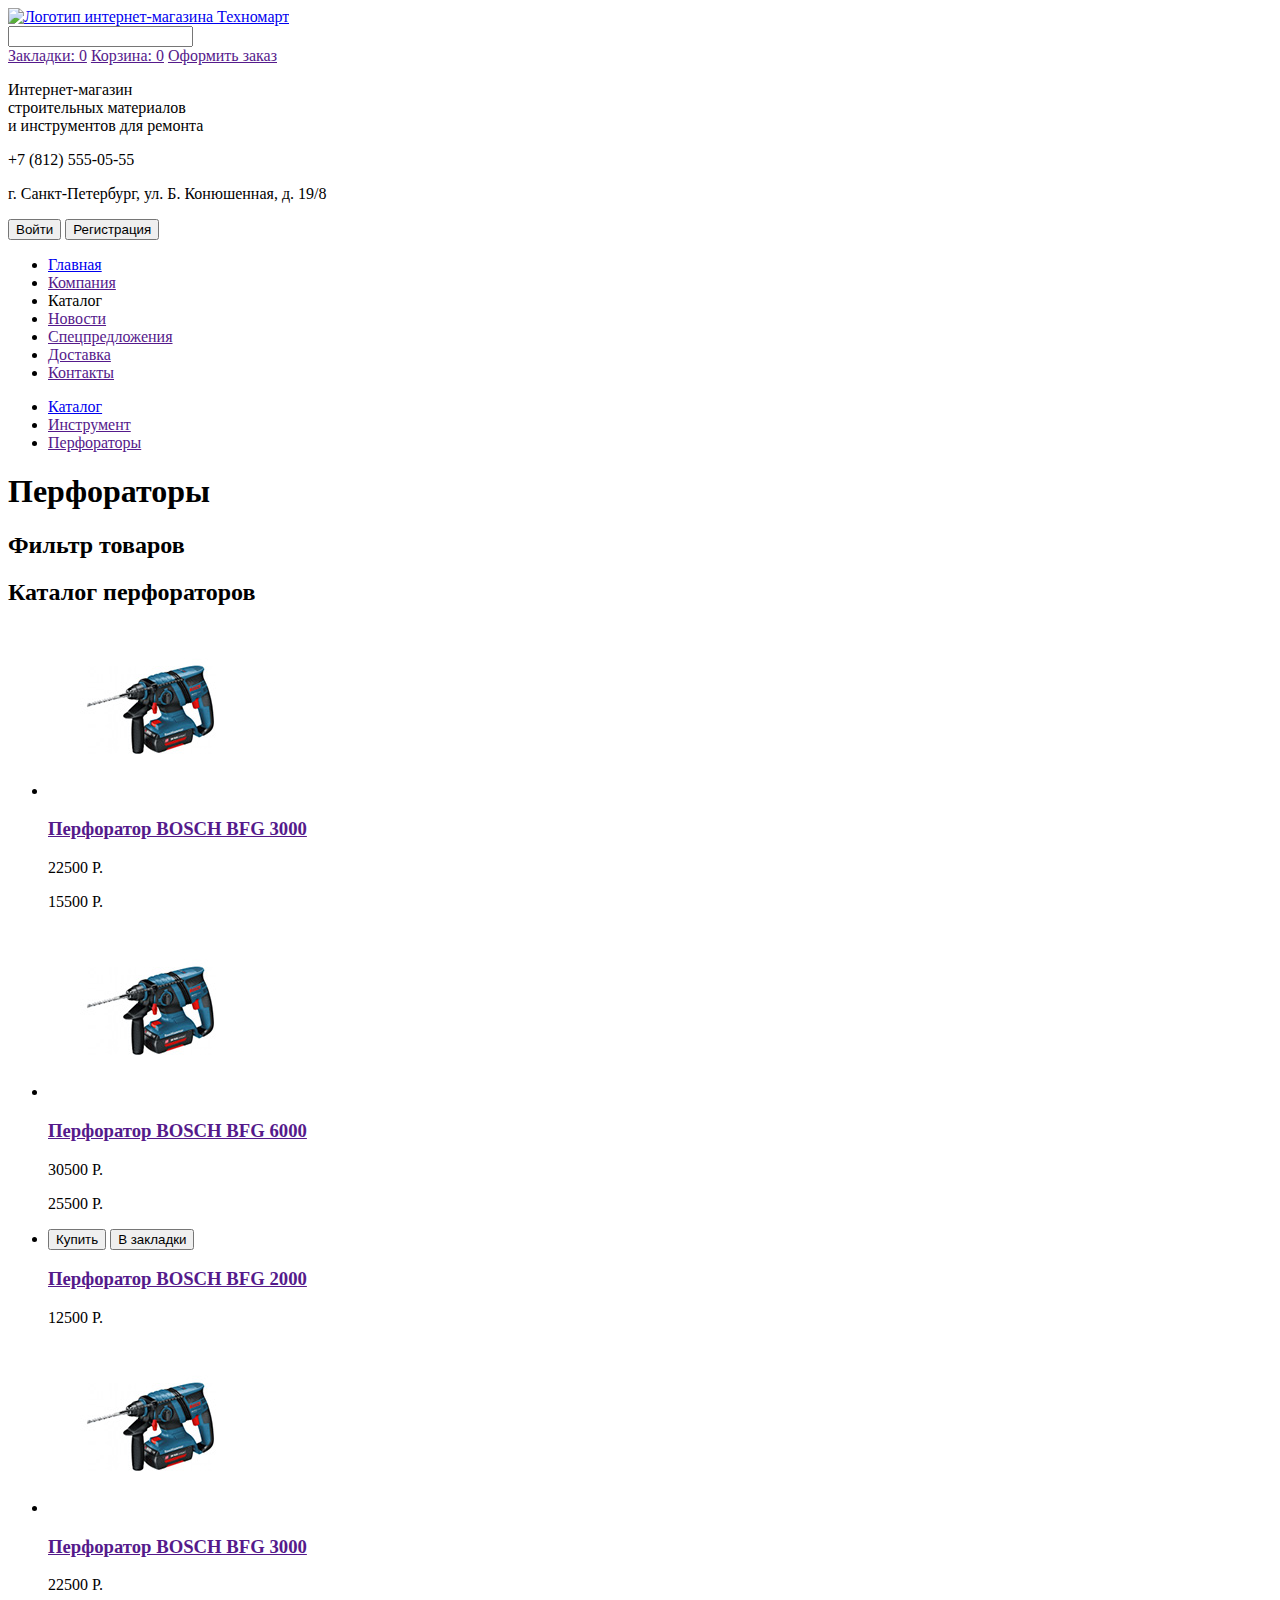
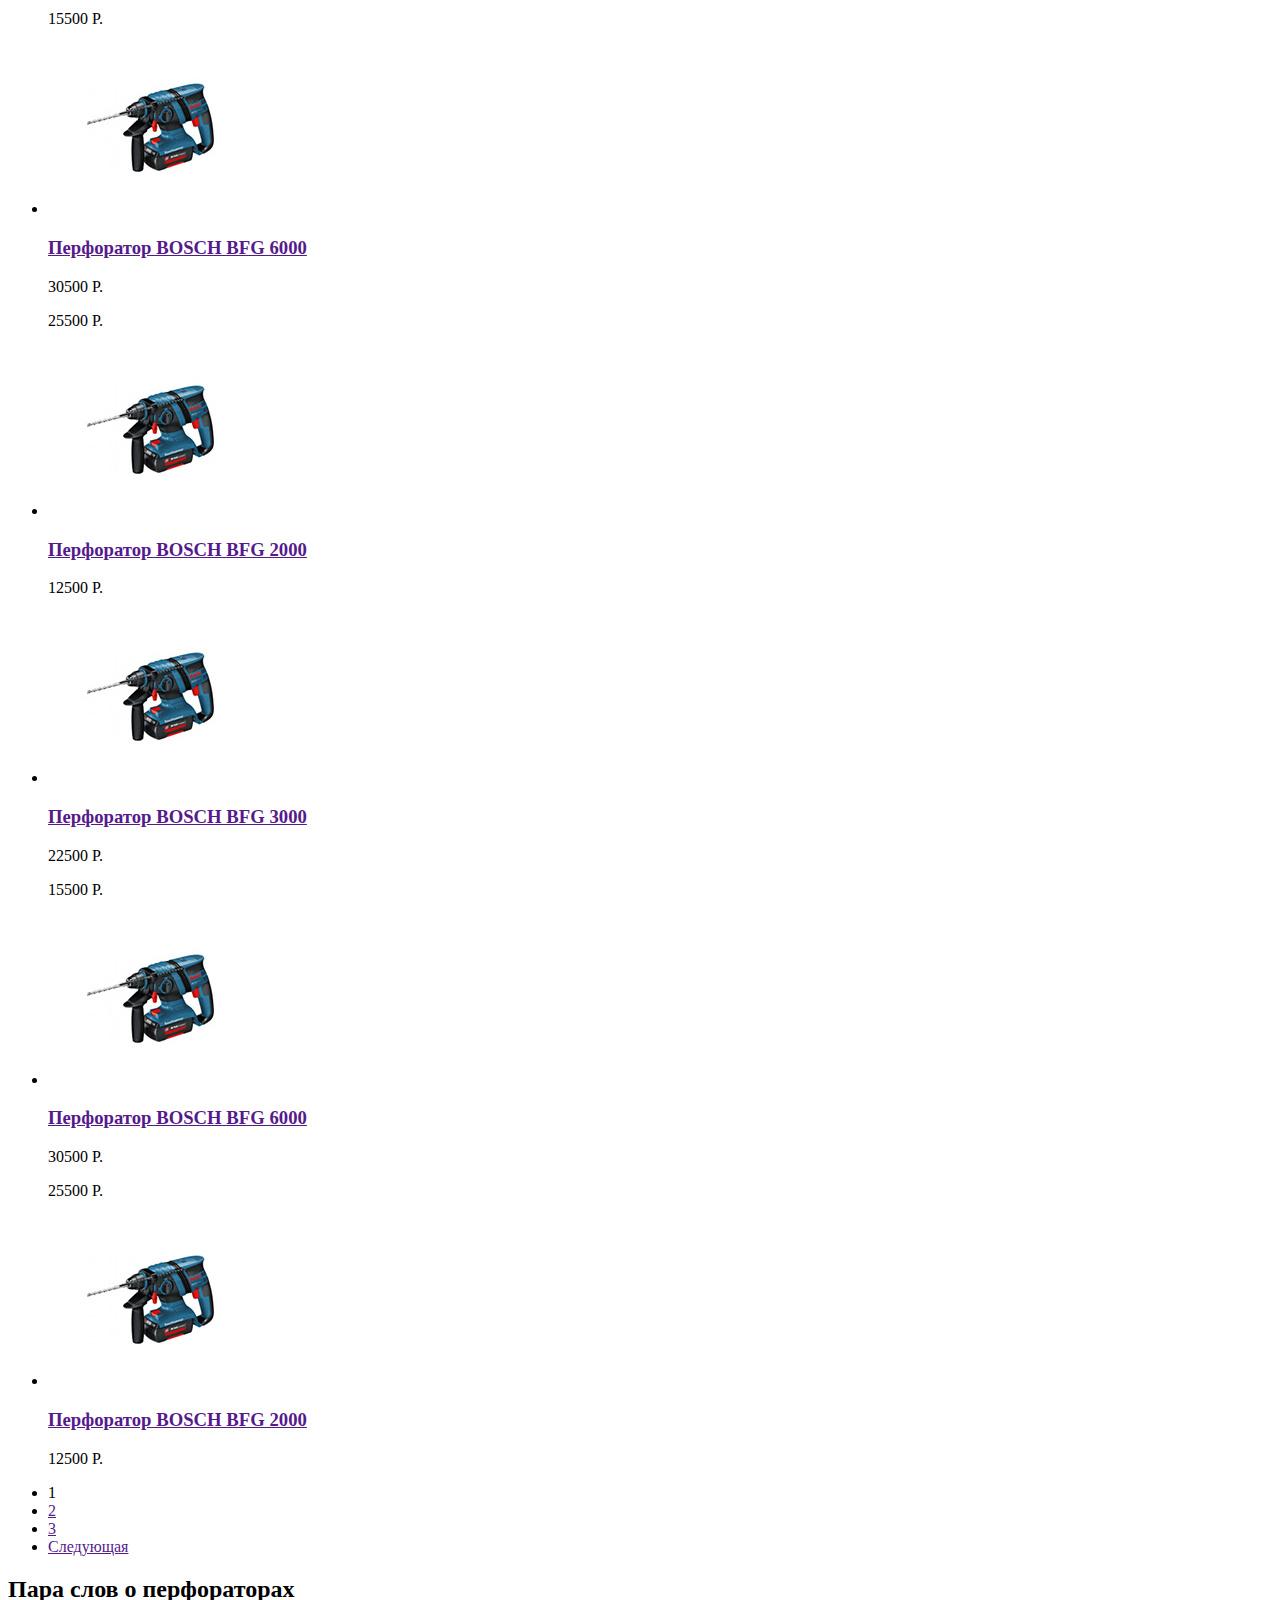
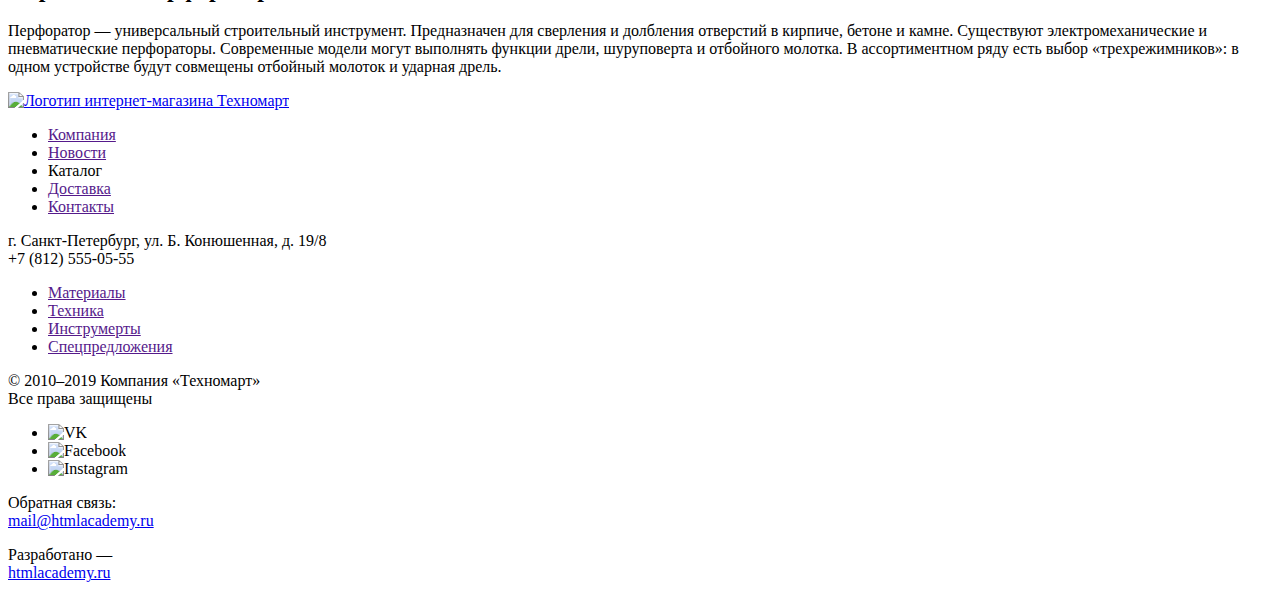
==== catalog.html @ 4e50cd93 "add catalog.html" ====
<!DOCTYPE html>
<html lang="ru">
  <head>
    <meta charset="utf-8">
    <title>HTML Academy: Техномарт</title>
  </head>
  <body>
    <header>
      <div>
        <a href="index.html">
          <img src="img/logo.svg" width="109px" height="19px" alt="Логотип интернет-магазина Техномарт">
        </a>
        <form>
          <input type="text">
        </form>
        <a href="">Закладки: 0</a>
        <a href="">Корзина: 0</a>
        <a href="">Оформить заказ</a>
      </div>
      <div>
        <p>
          Интернет-магазин<br>
          строительных материалов<br>
          и инструментов для ремонта
        </p>
        <div>
          <p>+7 (812) 555-05-55</p>
          <p>г. Санкт-Петербург, ул. Б. Конюшенная, д. 19/8</p>
        </div>
        <button type="button">Войти</button>
        <button type="button">Регистрация</button>
      </div>
      <nav>
        <ul>
          <li><a href="index.html">Главная</a></li>
          <li><a href="">Компания</a></li>
          <li><a>Каталог</a></li>
          <li><a href="">Новости</a></li>
          <li><a href="">Спецпредложения</a></li>
          <li><a href="">Доставка</a></li>
          <li><a href="">Контакты</a></li>
        </ul>
      </nav>
    </header>

    <main>
      <ul>
        <li><a href="catalog.html">Каталог</a></li>
        <li><a href="">Инструмент</a></li>
        <li><a href="">Перфораторы</a></li>
      </ul>
      <h1>Перфораторы</h1>
      <section>
        <h2>Фильтр товаров</h2>
        <!--  -->
      </section>
      <section>
        <h2>Каталог перфораторов</h2>
        <ul>
          <li>
            <img src="img/item.jpg" width="218px" height="170px" alt="Перфоратор BOSCH BFG 3000">
            <h3>
              <a href="">Перфоратор BOSCH BFG 3000</a>
            </h3>
            <p>22500 Р.</p>
            <p>15500 Р.</p>
          </li>
          <li>
            <img src="img/item.jpg" width="218px" height="170px" alt="Перфоратор BOSCH BFG 6000">
            <h3>
              <a href="">Перфоратор BOSCH BFG 6000</a>
            </h3>
            <p>30500 Р.</p>
            <p>25500 Р.</p>
          </li>
          <li>
            <button type="button">Купить</button>
            <button type="button">В закладки</button>
            <h3>
              <a href="">Перфоратор BOSCH BFG 2000</a>
            </h3>
            <p>12500 Р.</p>
          </li>
          <li>
            <img src="img/item.jpg" width="218px" height="170px" alt="Перфоратор BOSCH BFG 3000">
            <h3>
              <a href="">Перфоратор BOSCH BFG 3000</a>
            </h3>
            <p>22500 Р.</p>
            <p>15500 Р.</p>
          </li>
          <li>
            <img src="img/item.jpg" width="218px" height="170px" alt="Перфоратор BOSCH BFG 6000">
            <h3>
              <a href="">Перфоратор BOSCH BFG 6000</a>
            </h3>
            <p>30500 Р.</p>
            <p>25500 Р.</p>
          </li>
          <li>
            <img src="img/item.jpg" width="218px" height="170px" alt="Перфоратор BOSCH BFG 2000">
            <h3>
              <a href="">Перфоратор BOSCH BFG 2000</a>
            </h3>
            <p>12500 Р.</p>
          </li>
          <li>
            <img src="img/item.jpg" width="218px" height="170px" alt="Перфоратор BOSCH BFG 3000">
            <h3>
              <a href="">Перфоратор BOSCH BFG 3000</a>
            </h3>
            <p>22500 Р.</p>
            <p>15500 Р.</p>
          </li>
          <li>
            <img src="img/item.jpg" width="218px" height="170px" alt="Перфоратор BOSCH BFG 6000">
            <h3>
              <a href="">Перфоратор BOSCH BFG 6000</a>
            </h3>
            <p>30500 Р.</p>
            <p>25500 Р.</p>
          </li>
          <li>
            <img src="img/item.jpg" width="218px" height="170px" alt="Перфоратор BOSCH BFG 2000">
            <h3>
              <a href="">Перфоратор BOSCH BFG 2000</a>
            </h3>
            <p>12500 Р.</p>
          </li>
        </ul>
        <ul>
          <li><a>1</a></li>
          <li><a href="">2</a></li>
          <li><a href="">3</a></li>
          <li><a href="">Следующая</a></li>
        </ul>
      </section>
      <article>
        <h2>Пара слов о перфораторах</h2>
        <p>
          Перфоратор — универсальный строительный инструмент.
          Предназначен для сверления и долбления отверстий в кирпиче, бетоне и камне.
          Существуют электромеханические и пневматические перфораторы.
          Современные модели могут выполнять функции дрели, шуруповерта и отбойного молотка.
          В ассортиментном ряду есть выбор «трехрежимников»: в одном устройстве будут совмещены отбойный молоток и ударная дрель.
        </p>
      </article>
    </main>

    <footer>
      <div>
        <a href="index.html">
          <img src="img/logo.svg" width="109px" height="19px" alt="Логотип интернет-магазина Техномарт">
        </a>
        <ul>
          <li><a href="">Компания</a></li>
          <li><a href="">Новости</a></li>
          <li><a>Каталог</a></li>
          <li><a href="">Доставка</a></li>
          <li><a href="">Контакты</a></li>
        </ul>
      </div>
      <div>
        <p>
          г. Санкт-Петербург, ул. Б. Конюшенная, д. 19/8<br>
          +7 (812) 555-05-55
        </p>
        <ul>
          <li><a href="">Материалы</a></li>
          <li><a href="">Техника</a></li>
          <li><a href="">Инструмерты</a></li>
          <li><a href="">Спецпредложения</a></li>
        </ul>
      </div>
    </footer>
    <footer>
      <p>
        © 2010–2019 Компания «Техномарт»<br>
        Все права защищены
      </p>
      <ul>
        <li><img src="img/vk-icon.svg" alt="VK"></li>
        <li><img src="img/fb-icon.svg" alt="Facebook"></li>
        <li><img src="img/insta-icon.svg" alt="Instagram"></li>
      </ul>
      <p>
        Обратная связь:<br>
        <a href="mailto:mail@htmlacademy.ru">mail@htmlacademy.ru</a>
      </p>
      <p>
        Разработано —<br>
        <a href="https://htmlacademy.ru" target="_blank">htmlacademy.ru</a>
      </p>
    </footer>
  </body>
</html>
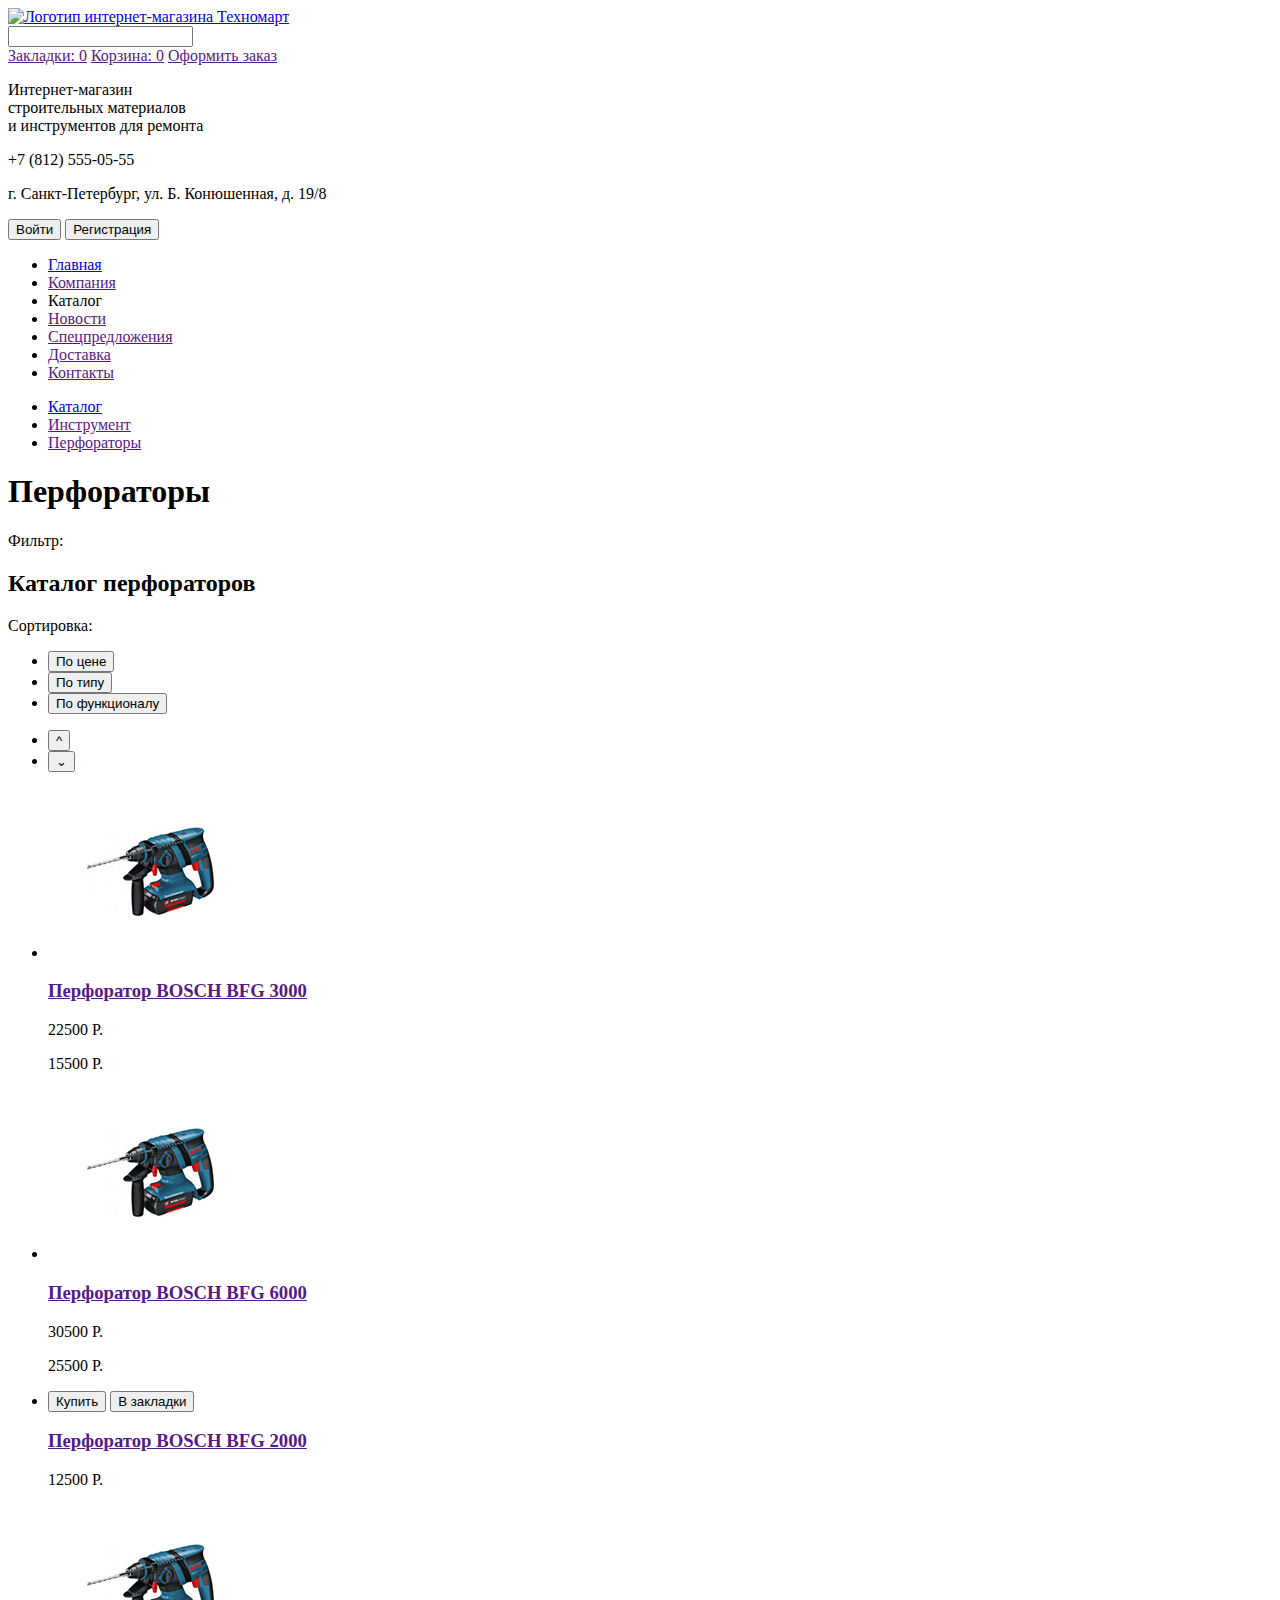
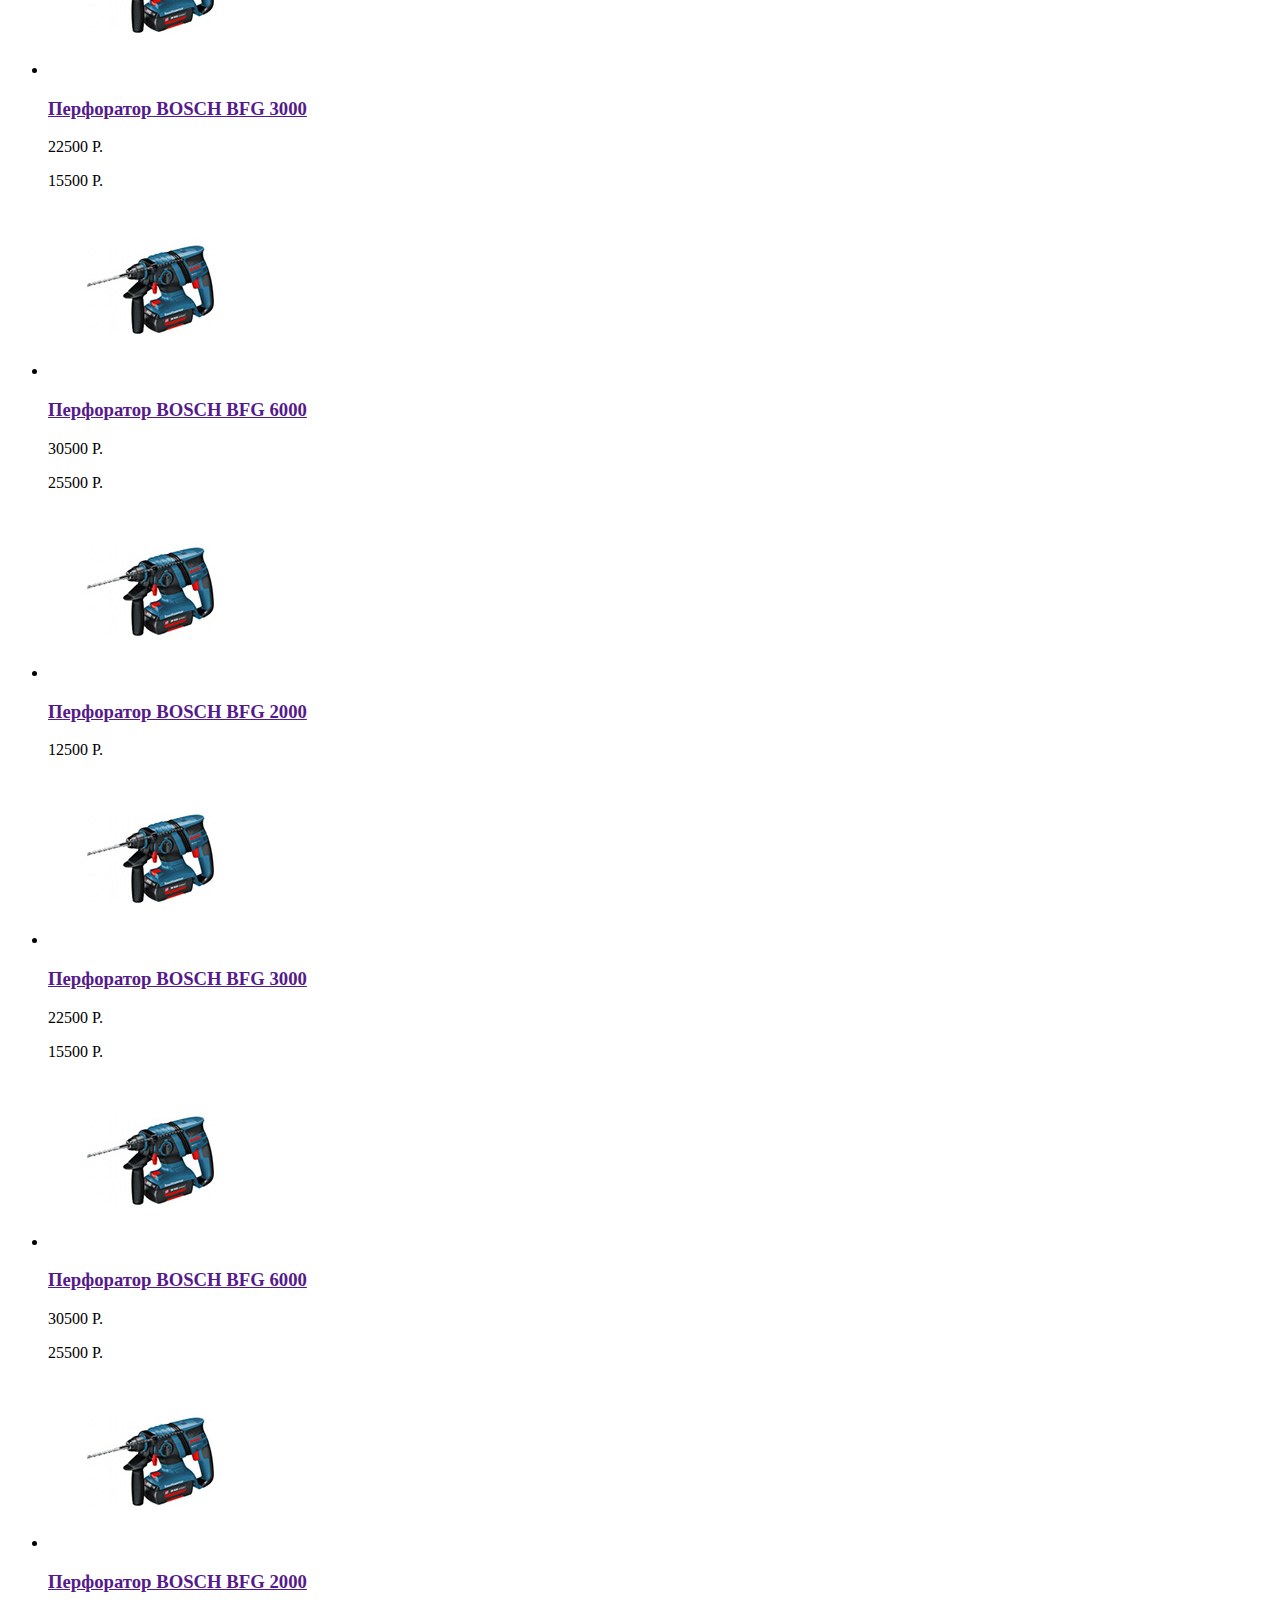
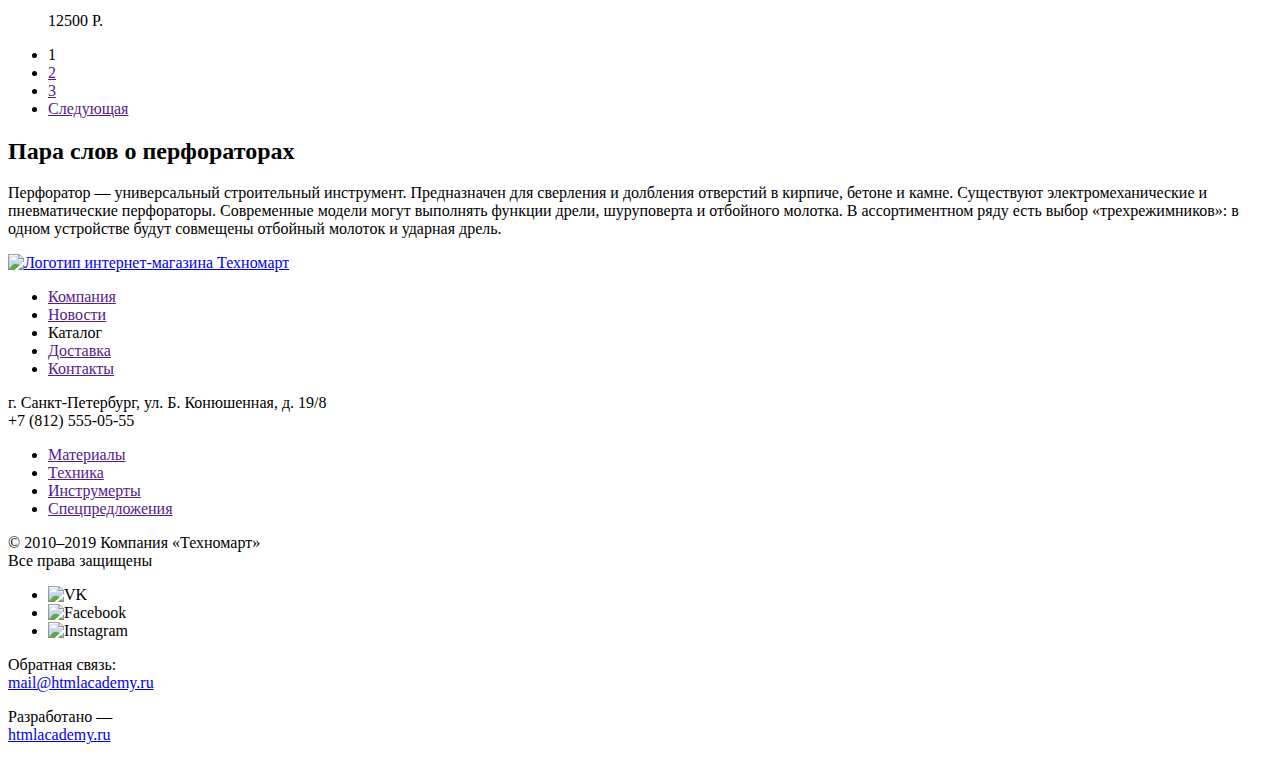
==== commit d7963f16: "add top filter" ====
--- a/catalog.html
+++ b/catalog.html
@@ -8,7 +8,7 @@
     <header>
       <div>
         <a href="index.html">
-          <img src="img/logo.svg" width="109px" height="19px" alt="Логотип интернет-магазина Техномарт">
+          <img src="img/logo.svg" width="109" height="19" alt="Логотип интернет-магазина Техномарт">
         </a>
         <form>
           <input type="text">
@@ -51,14 +51,27 @@
       </ul>
       <h1>Перфораторы</h1>
       <section>
-        <h2>Фильтр товаров</h2>
+        <span>Фильтр:</span>
+
         <!--  -->
       </section>
       <section>
         <h2>Каталог перфораторов</h2>
-        <ul>
-          <li>
-            <img src="img/item.jpg" width="218px" height="170px" alt="Перфоратор BOSCH BFG 3000">
+        <section>
+          <span>Сортировка:</span>
+          <ul>
+            <li><button type="button">По цене</button></li>
+            <li><button type="button">По типу</button></li>
+            <li><button type="button">По функционалу</button></li>
+          </ul>
+          <ul>
+            <li><button type="button">^</button></li>
+            <li><button type="button">⌄</button></li>
+          </ul>
+        </section>
+        <ul>
+          <li>
+            <img src="img/item.jpg" width="218" height="170" alt="Перфоратор BOSCH BFG 3000">
             <h3>
               <a href="">Перфоратор BOSCH BFG 3000</a>
             </h3>
@@ -66,7 +79,7 @@
             <p>15500 Р.</p>
           </li>
           <li>
-            <img src="img/item.jpg" width="218px" height="170px" alt="Перфоратор BOSCH BFG 6000">
+            <img src="img/item.jpg" width="218" height="170" alt="Перфоратор BOSCH BFG 6000">
             <h3>
               <a href="">Перфоратор BOSCH BFG 6000</a>
             </h3>
@@ -82,7 +95,7 @@
             <p>12500 Р.</p>
           </li>
           <li>
-            <img src="img/item.jpg" width="218px" height="170px" alt="Перфоратор BOSCH BFG 3000">
+            <img src="img/item.jpg" width="218" height="170" alt="Перфоратор BOSCH BFG 3000">
             <h3>
               <a href="">Перфоратор BOSCH BFG 3000</a>
             </h3>
@@ -90,7 +103,7 @@
             <p>15500 Р.</p>
           </li>
           <li>
-            <img src="img/item.jpg" width="218px" height="170px" alt="Перфоратор BOSCH BFG 6000">
+            <img src="img/item.jpg" width="218" height="170" alt="Перфоратор BOSCH BFG 6000">
             <h3>
               <a href="">Перфоратор BOSCH BFG 6000</a>
             </h3>
@@ -98,14 +111,14 @@
             <p>25500 Р.</p>
           </li>
           <li>
-            <img src="img/item.jpg" width="218px" height="170px" alt="Перфоратор BOSCH BFG 2000">
+            <img src="img/item.jpg" width="218" height="170" alt="Перфоратор BOSCH BFG 2000">
             <h3>
               <a href="">Перфоратор BOSCH BFG 2000</a>
             </h3>
             <p>12500 Р.</p>
           </li>
           <li>
-            <img src="img/item.jpg" width="218px" height="170px" alt="Перфоратор BOSCH BFG 3000">
+            <img src="img/item.jpg" width="218" height="170" alt="Перфоратор BOSCH BFG 3000">
             <h3>
               <a href="">Перфоратор BOSCH BFG 3000</a>
             </h3>
@@ -113,7 +126,7 @@
             <p>15500 Р.</p>
           </li>
           <li>
-            <img src="img/item.jpg" width="218px" height="170px" alt="Перфоратор BOSCH BFG 6000">
+            <img src="img/item.jpg" width="218" height="170" alt="Перфоратор BOSCH BFG 6000">
             <h3>
               <a href="">Перфоратор BOSCH BFG 6000</a>
             </h3>
@@ -121,7 +134,7 @@
             <p>25500 Р.</p>
           </li>
           <li>
-            <img src="img/item.jpg" width="218px" height="170px" alt="Перфоратор BOSCH BFG 2000">
+            <img src="img/item.jpg" width="218" height="170" alt="Перфоратор BOSCH BFG 2000">
             <h3>
               <a href="">Перфоратор BOSCH BFG 2000</a>
             </h3>
@@ -150,7 +163,7 @@
     <footer>
       <div>
         <a href="index.html">
-          <img src="img/logo.svg" width="109px" height="19px" alt="Логотип интернет-магазина Техномарт">
+          <img src="img/logo.svg" width="109" height="19" alt="Логотип интернет-магазина Техномарт">
         </a>
         <ul>
           <li><a href="">Компания</a></li>
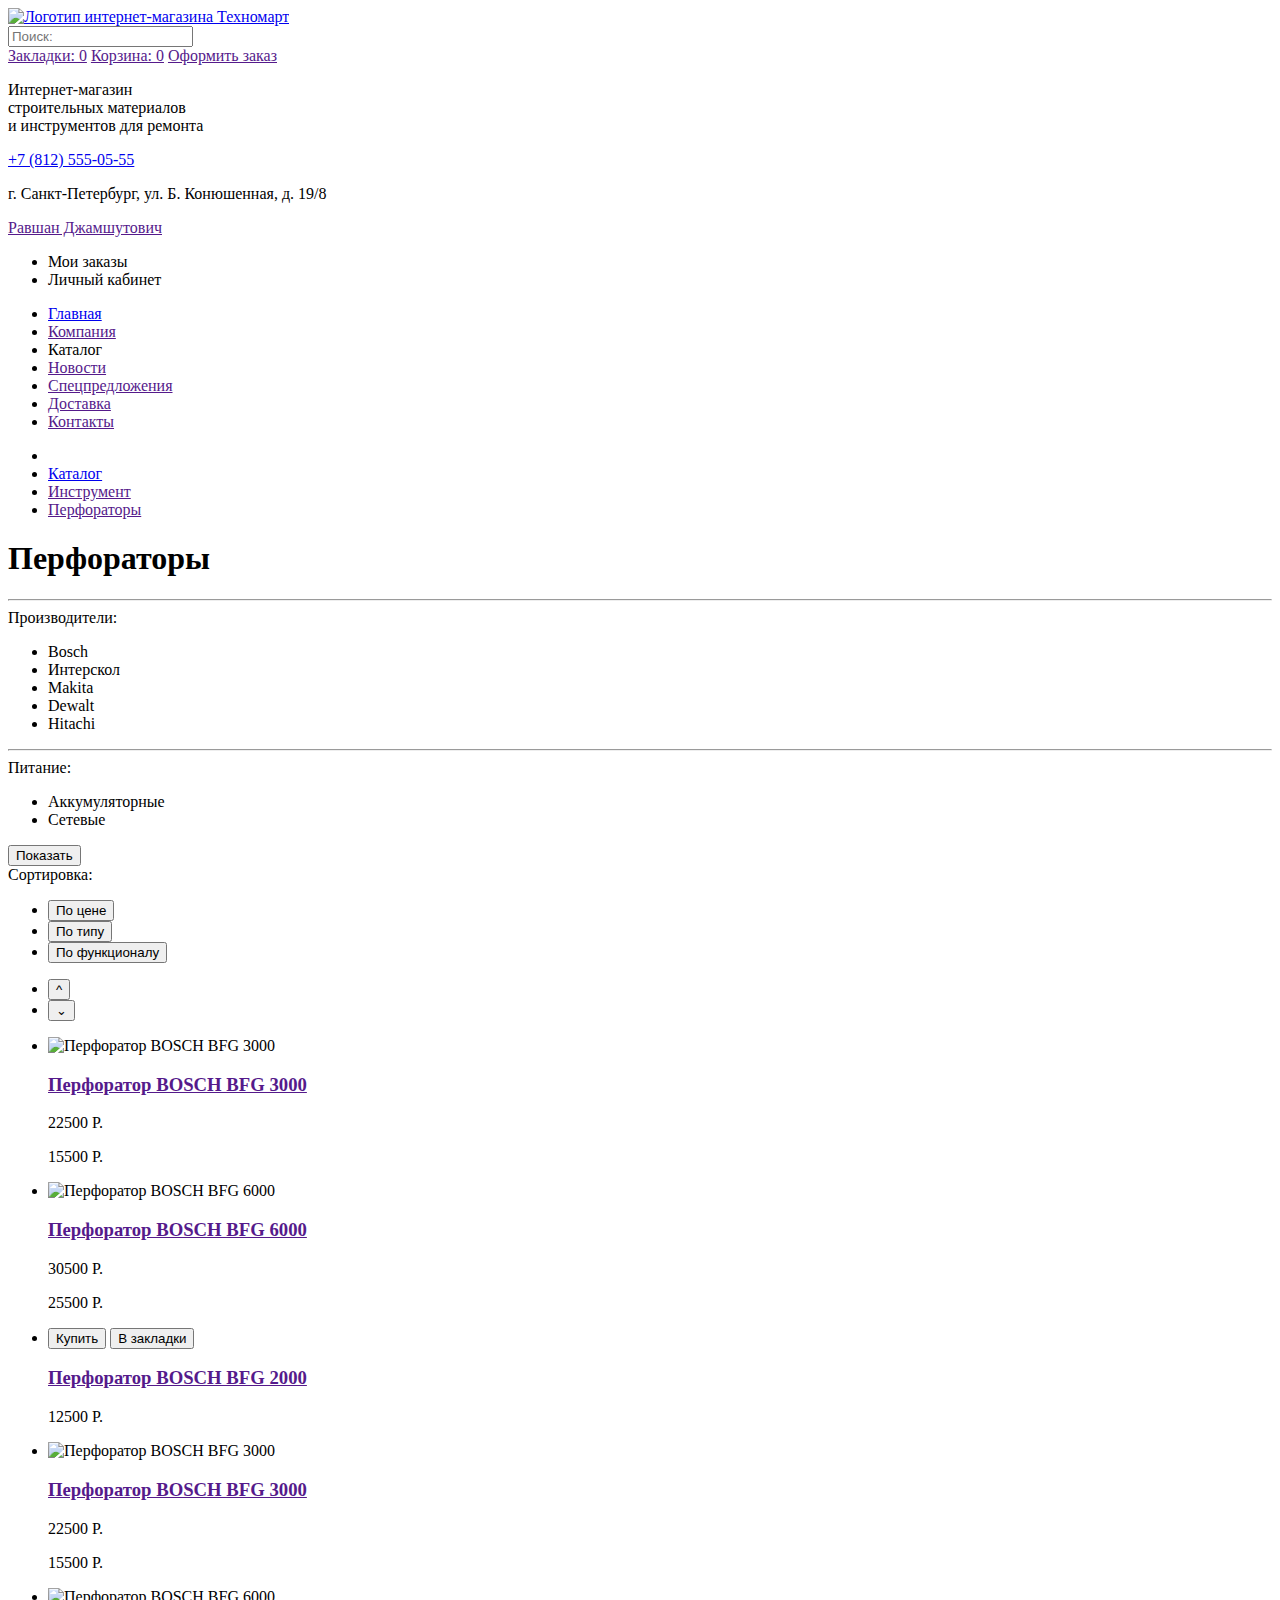
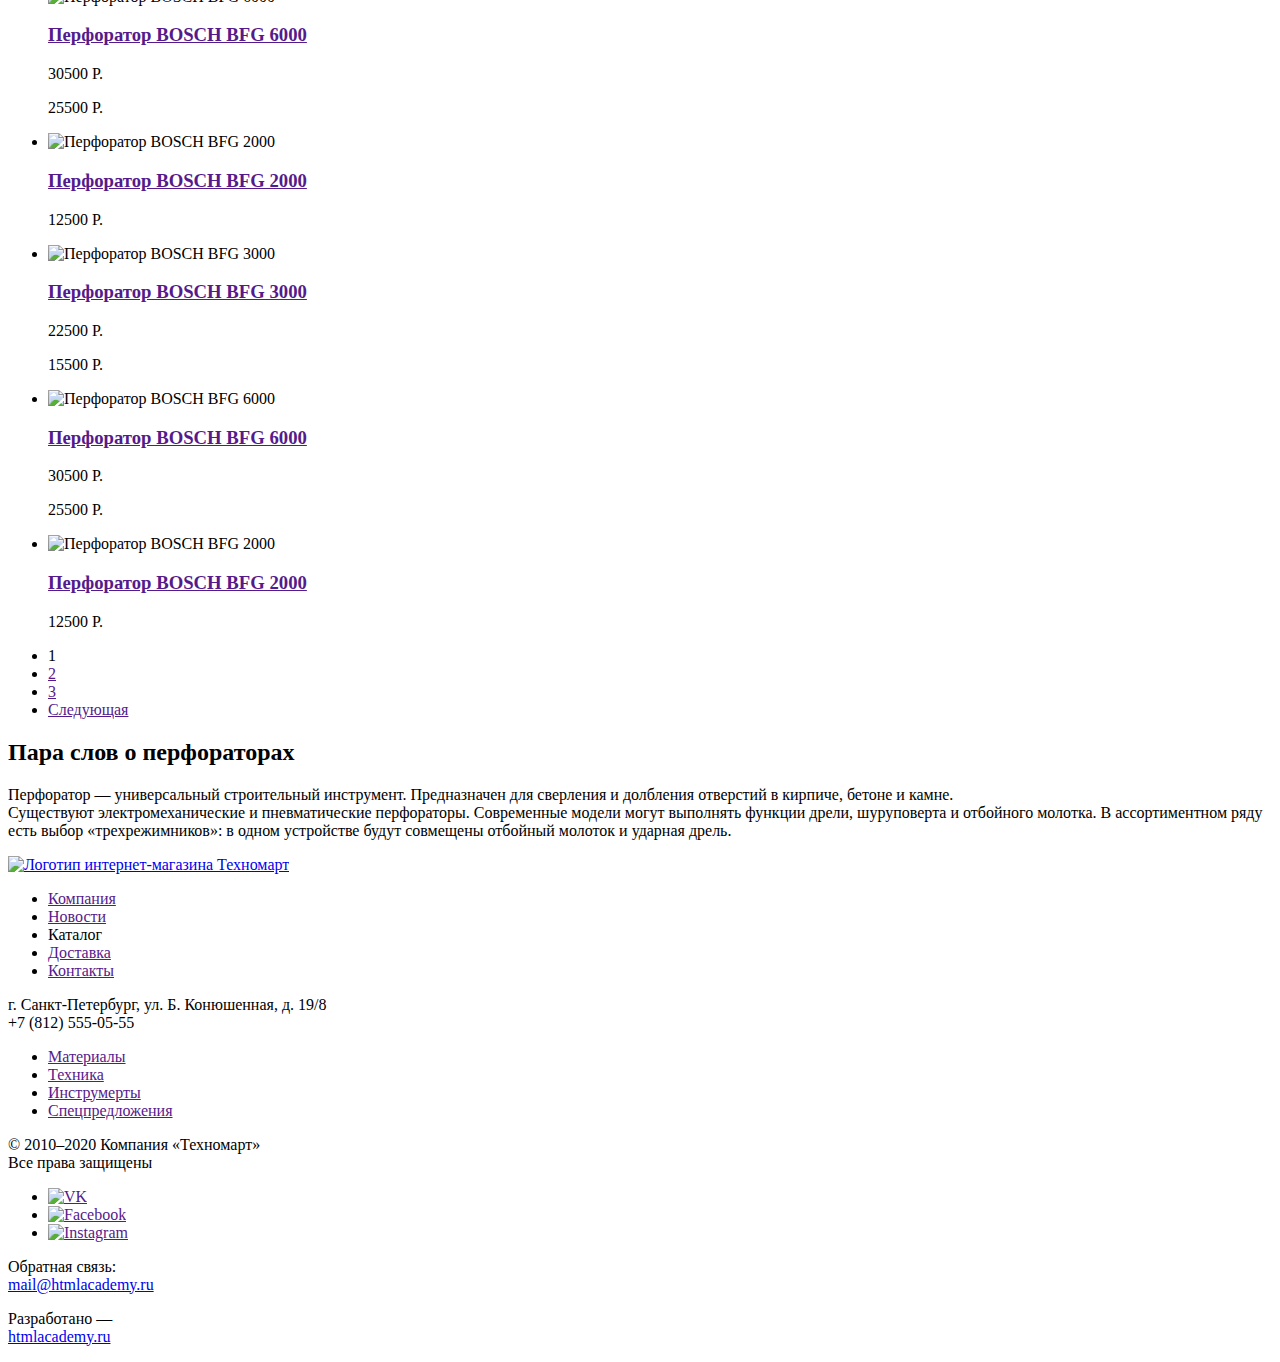
==== commit 3f296d6e: "code refactoring" ====
--- a/catalog.html
+++ b/catalog.html
@@ -11,7 +11,7 @@
           <img src="img/logo.svg" width="109" height="19" alt="Логотип интернет-магазина Техномарт">
         </a>
         <form>
-          <input type="text">
+          <input type="text" placeholder="Поиск:">
         </form>
         <a href="">Закладки: 0</a>
         <a href="">Корзина: 0</a>
@@ -24,11 +24,18 @@
           и инструментов для ремонта
         </p>
         <div>
-          <p>+7 (812) 555-05-55</p>
+          <a href="tel:+78125550555">+7 (812) 555-05-55</a>
           <p>г. Санкт-Петербург, ул. Б. Конюшенная, д. 19/8</p>
         </div>
-        <button type="button">Войти</button>
-        <button type="button">Регистрация</button>
+        <div>
+          <a href="">
+            <span>Равшан Джамшутович</span>
+          </a>
+          <ul>
+            <li>Мои заказы</li>
+            <li>Личный кабинет</li>
+          </ul>
+        </div>
       </div>
       <nav>
         <ul>
@@ -45,18 +52,32 @@
 
     <main>
       <ul>
+        <li><a href="index.html"></a></li>
         <li><a href="catalog.html">Каталог</a></li>
         <li><a href="">Инструмент</a></li>
         <li><a href="">Перфораторы</a></li>
       </ul>
+
       <h1>Перфораторы</h1>
       <section>
-        <span>Фильтр:</span>
-
-        <!--  -->
+        <hr>
+        <span>Производители:</span>
+        <ul>
+          <li>Bosch</li>
+          <li>Интерскол</li>
+          <li>Makita</li>
+          <li>Dewalt</li>
+          <li>Hitachi</li>
+        </ul>
+        <hr>
+        <span>Питание:</span>
+        <ul>
+          <li>Аккумуляторные</li>
+          <li>Сетевые</li>
+        </ul>
+        <button type="button">Показать</button>
       </section>
       <section>
-        <h2>Каталог перфораторов</h2>
         <section>
           <span>Сортировка:</span>
           <ul>
@@ -71,7 +92,7 @@
         </section>
         <ul>
           <li>
-            <img src="img/item.jpg" width="218" height="170" alt="Перфоратор BOSCH BFG 3000">
+            <img src="img/item-image-1.jpg" width="218" height="170" alt="Перфоратор BOSCH BFG 3000">
             <h3>
               <a href="">Перфоратор BOSCH BFG 3000</a>
             </h3>
@@ -79,7 +100,7 @@
             <p>15500 Р.</p>
           </li>
           <li>
-            <img src="img/item.jpg" width="218" height="170" alt="Перфоратор BOSCH BFG 6000">
+            <img src="img/item-image-2.jpg" width="218" height="170" alt="Перфоратор BOSCH BFG 6000">
             <h3>
               <a href="">Перфоратор BOSCH BFG 6000</a>
             </h3>
@@ -95,7 +116,7 @@
             <p>12500 Р.</p>
           </li>
           <li>
-            <img src="img/item.jpg" width="218" height="170" alt="Перфоратор BOSCH BFG 3000">
+            <img src="img/item-image-3.jpg" width="218" height="170" alt="Перфоратор BOSCH BFG 3000">
             <h3>
               <a href="">Перфоратор BOSCH BFG 3000</a>
             </h3>
@@ -103,7 +124,7 @@
             <p>15500 Р.</p>
           </li>
           <li>
-            <img src="img/item.jpg" width="218" height="170" alt="Перфоратор BOSCH BFG 6000">
+            <img src="img/item-image-1.jpg" width="218" height="170" alt="Перфоратор BOSCH BFG 6000">
             <h3>
               <a href="">Перфоратор BOSCH BFG 6000</a>
             </h3>
@@ -111,14 +132,14 @@
             <p>25500 Р.</p>
           </li>
           <li>
-            <img src="img/item.jpg" width="218" height="170" alt="Перфоратор BOSCH BFG 2000">
+            <img src="img/item-image-2.jpg" width="218" height="170" alt="Перфоратор BOSCH BFG 2000">
             <h3>
               <a href="">Перфоратор BOSCH BFG 2000</a>
             </h3>
             <p>12500 Р.</p>
           </li>
           <li>
-            <img src="img/item.jpg" width="218" height="170" alt="Перфоратор BOSCH BFG 3000">
+            <img src="img/item-image-3.jpg" width="218" height="170" alt="Перфоратор BOSCH BFG 3000">
             <h3>
               <a href="">Перфоратор BOSCH BFG 3000</a>
             </h3>
@@ -126,7 +147,7 @@
             <p>15500 Р.</p>
           </li>
           <li>
-            <img src="img/item.jpg" width="218" height="170" alt="Перфоратор BOSCH BFG 6000">
+            <img src="img/item-image-1.jpg" width="218" height="170" alt="Перфоратор BOSCH BFG 6000">
             <h3>
               <a href="">Перфоратор BOSCH BFG 6000</a>
             </h3>
@@ -134,7 +155,7 @@
             <p>25500 Р.</p>
           </li>
           <li>
-            <img src="img/item.jpg" width="218" height="170" alt="Перфоратор BOSCH BFG 2000">
+            <img src="img/item-image-2.jpg" width="218" height="170" alt="Перфоратор BOSCH BFG 2000">
             <h3>
               <a href="">Перфоратор BOSCH BFG 2000</a>
             </h3>
@@ -152,7 +173,7 @@
         <h2>Пара слов о перфораторах</h2>
         <p>
           Перфоратор — универсальный строительный инструмент.
-          Предназначен для сверления и долбления отверстий в кирпиче, бетоне и камне.
+          Предназначен для сверления и долбления отверстий в кирпиче, бетоне и камне.<br>
           Существуют электромеханические и пневматические перфораторы.
           Современные модели могут выполнять функции дрели, шуруповерта и отбойного молотка.
           В ассортиментном ряду есть выбор «трехрежимников»: в одном устройстве будут совмещены отбойный молоток и ударная дрель.
@@ -188,13 +209,13 @@
     </footer>
     <footer>
       <p>
-        © 2010–2019 Компания «Техномарт»<br>
+        © 2010–2020 Компания «Техномарт»<br>
         Все права защищены
       </p>
       <ul>
-        <li><img src="img/vk-icon.svg" alt="VK"></li>
-        <li><img src="img/fb-icon.svg" alt="Facebook"></li>
-        <li><img src="img/insta-icon.svg" alt="Instagram"></li>
+        <li><a href=""><img src="img/vk-icon.svg" alt="VK"></a></li>
+        <li><a href=""><img src="img/fb-icon.svg" alt="Facebook"></a></li>
+        <li><a href=""><img src="img/insta-icon.svg" alt="Instagram"></a></li>
       </ul>
       <p>
         Обратная связь:<br>
@@ -202,7 +223,7 @@
       </p>
       <p>
         Разработано —<br>
-        <a href="https://htmlacademy.ru" target="_blank">htmlacademy.ru</a>
+        <a href="https://htmlacademy.ru/intensive/htmlcss" target="_blank">htmlacademy.ru</a>
       </p>
     </footer>
   </body>
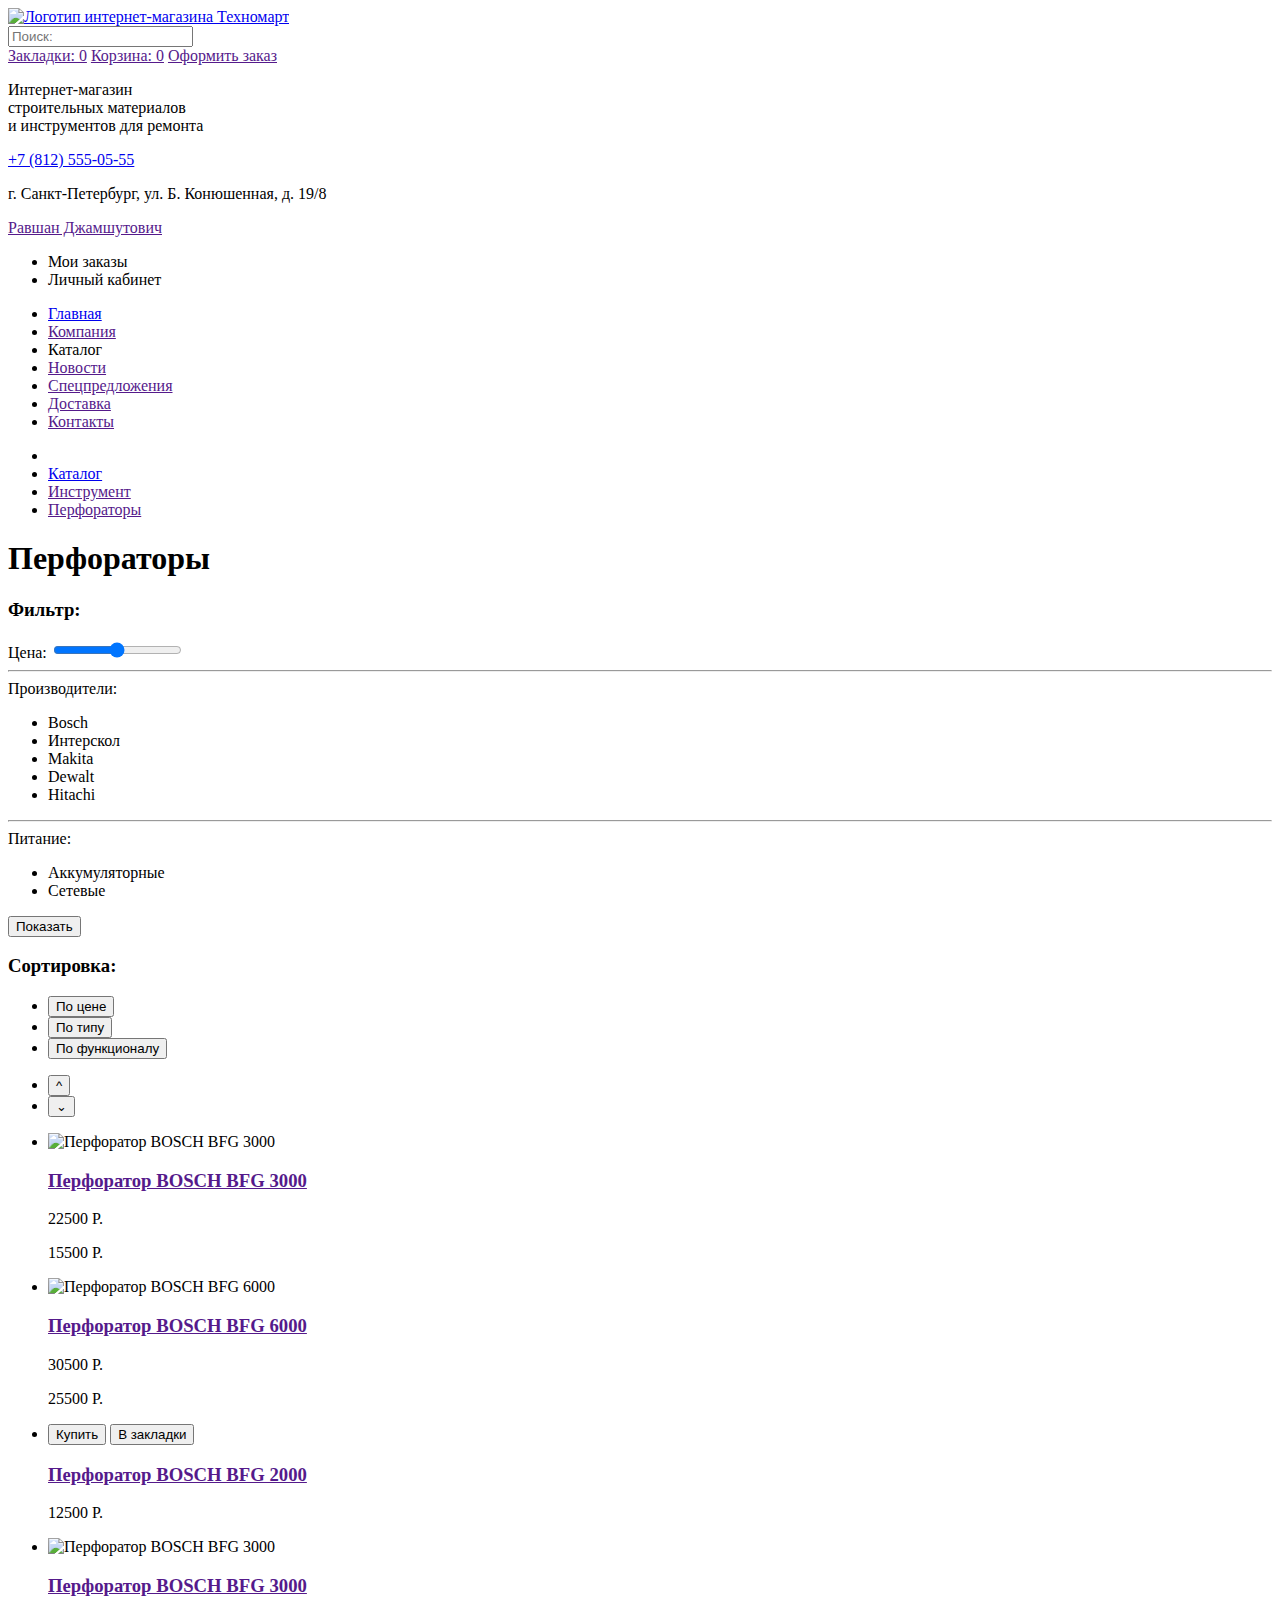
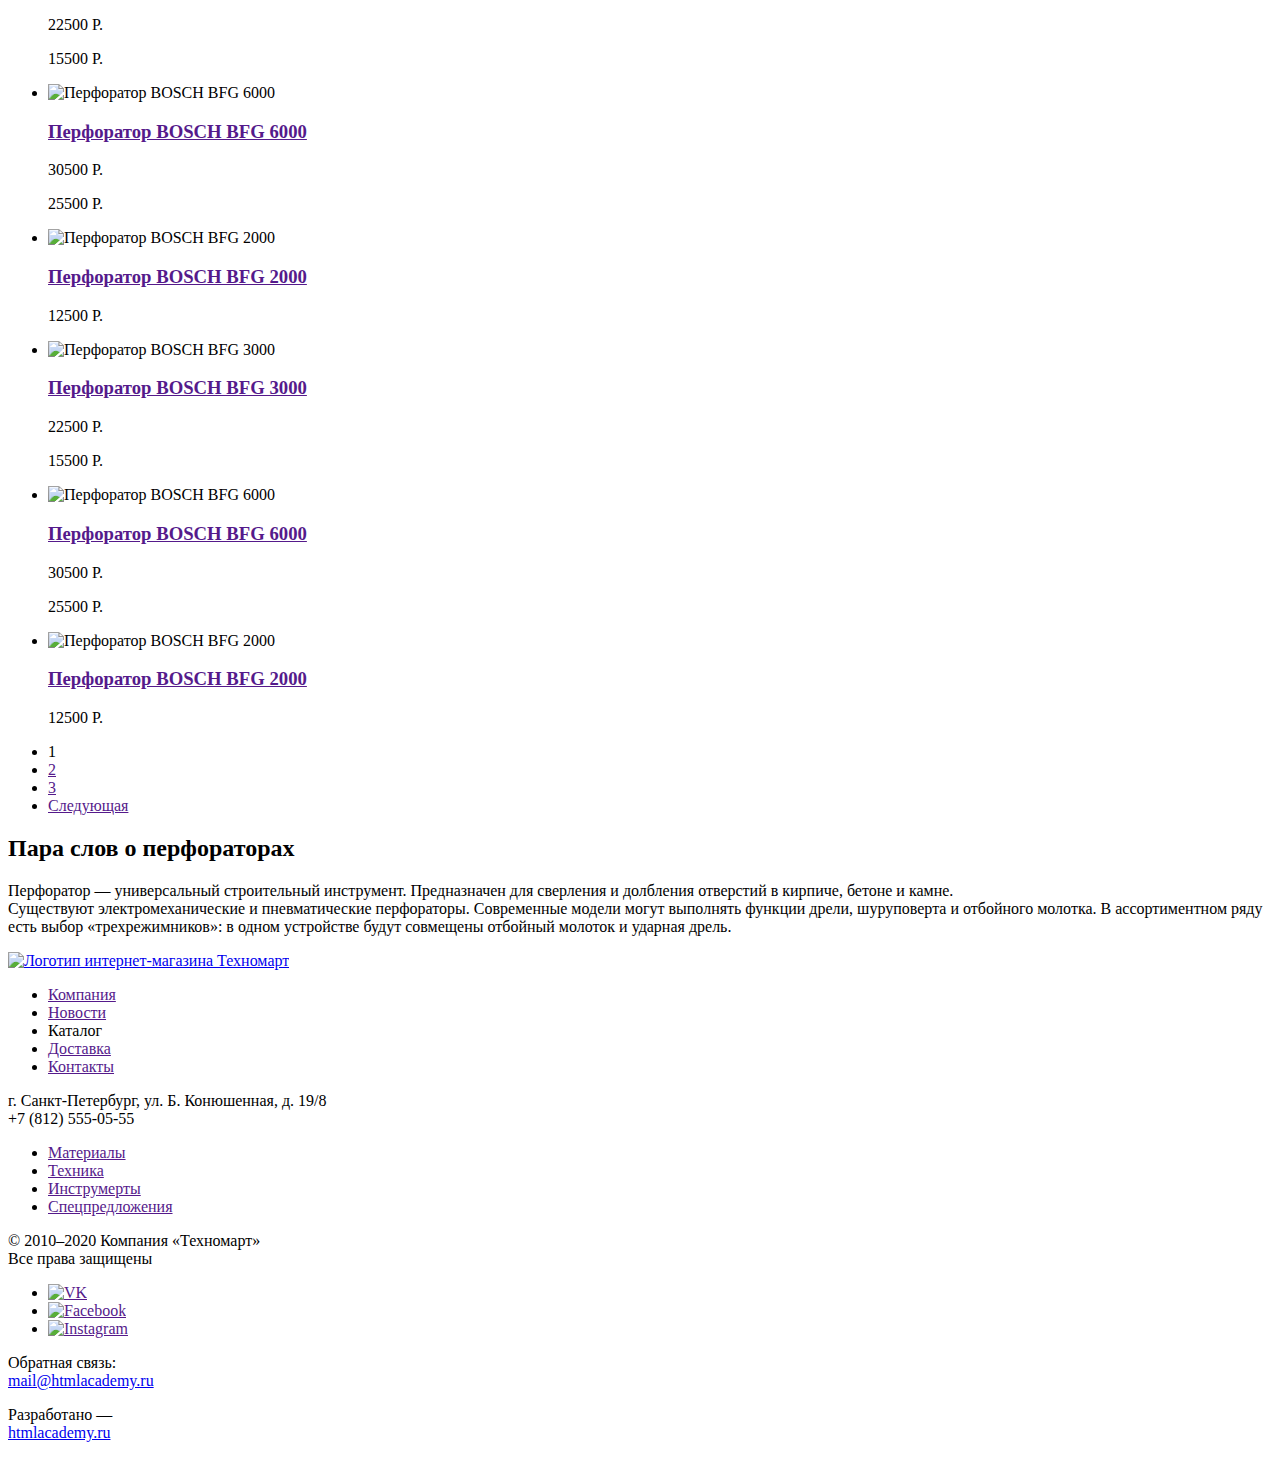
==== commit c9a36a60: "fix social icons" ====
--- a/catalog.html
+++ b/catalog.html
@@ -8,7 +8,7 @@
     <header>
       <div>
         <a href="index.html">
-          <img src="img/logo.svg" width="109" height="19" alt="Логотип интернет-магазина Техномарт">
+          <img src="img/logo-technomart.svg" width="109" height="19" alt="Логотип интернет-магазина Техномарт">
         </a>
         <form>
           <input type="text" placeholder="Поиск:">
@@ -60,6 +60,9 @@
 
       <h1>Перфораторы</h1>
       <section>
+        <h3>Фильтр:</h2>
+        <span>Цена:</span>
+        <input type="range" min="0" max="10">
         <hr>
         <span>Производители:</span>
         <ul>
@@ -79,7 +82,7 @@
       </section>
       <section>
         <section>
-          <span>Сортировка:</span>
+          <h3>Сортировка:</h3>
           <ul>
             <li><button type="button">По цене</button></li>
             <li><button type="button">По типу</button></li>
@@ -184,7 +187,7 @@
     <footer>
       <div>
         <a href="index.html">
-          <img src="img/logo.svg" width="109" height="19" alt="Логотип интернет-магазина Техномарт">
+          <img src="img/logo-technomart.svg" width="109" height="19" alt="Логотип интернет-магазина Техномарт">
         </a>
         <ul>
           <li><a href="">Компания</a></li>
@@ -213,9 +216,9 @@
         Все права защищены
       </p>
       <ul>
-        <li><a href=""><img src="img/vk-icon.svg" alt="VK"></a></li>
-        <li><a href=""><img src="img/fb-icon.svg" alt="Facebook"></a></li>
-        <li><a href=""><img src="img/insta-icon.svg" alt="Instagram"></a></li>
+        <li><a href=""><img src="img/icons/vk-icon.svg" alt="VK"></a></li>
+        <li><a href=""><img src="img/icons/fb-icon.svg" alt="Facebook"></a></li>
+        <li><a href=""><img src="img/icons/insta-icon.svg" alt="Instagram"></a></li>
       </ul>
       <p>
         Обратная связь:<br>
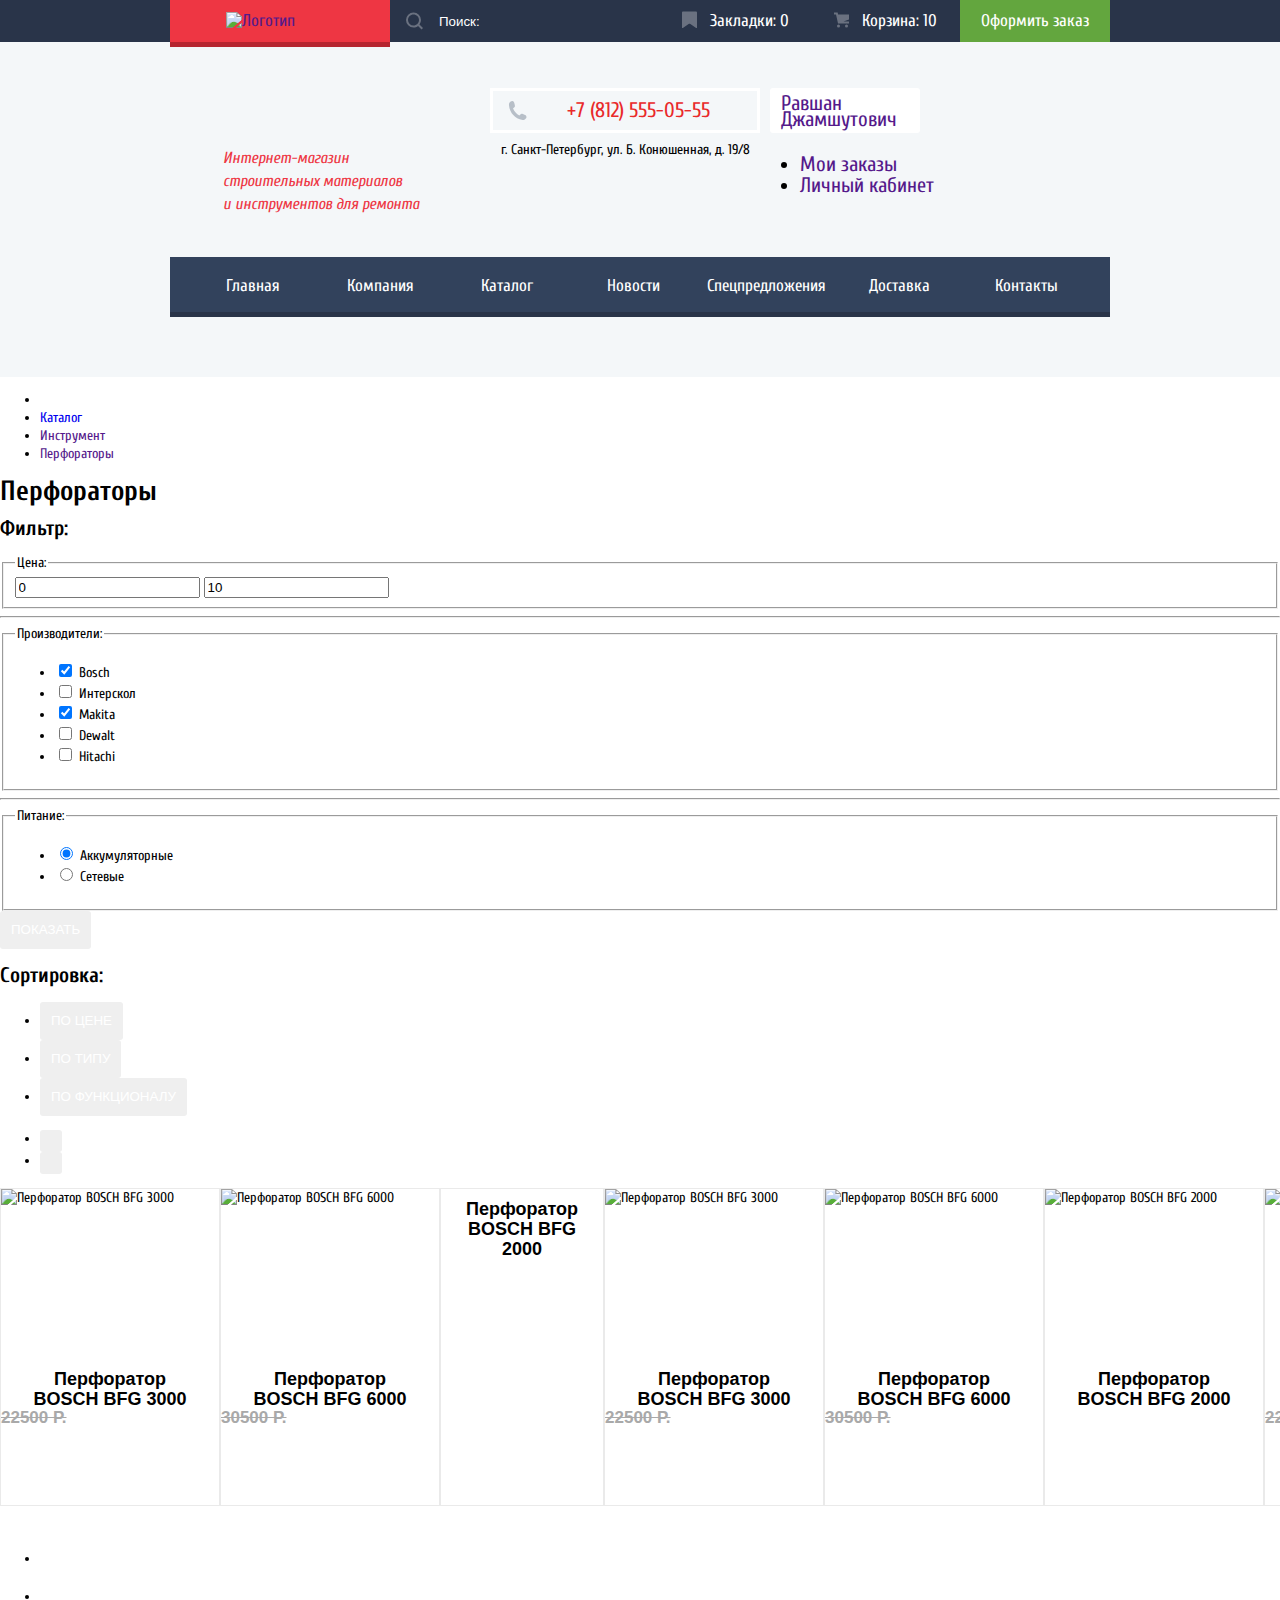
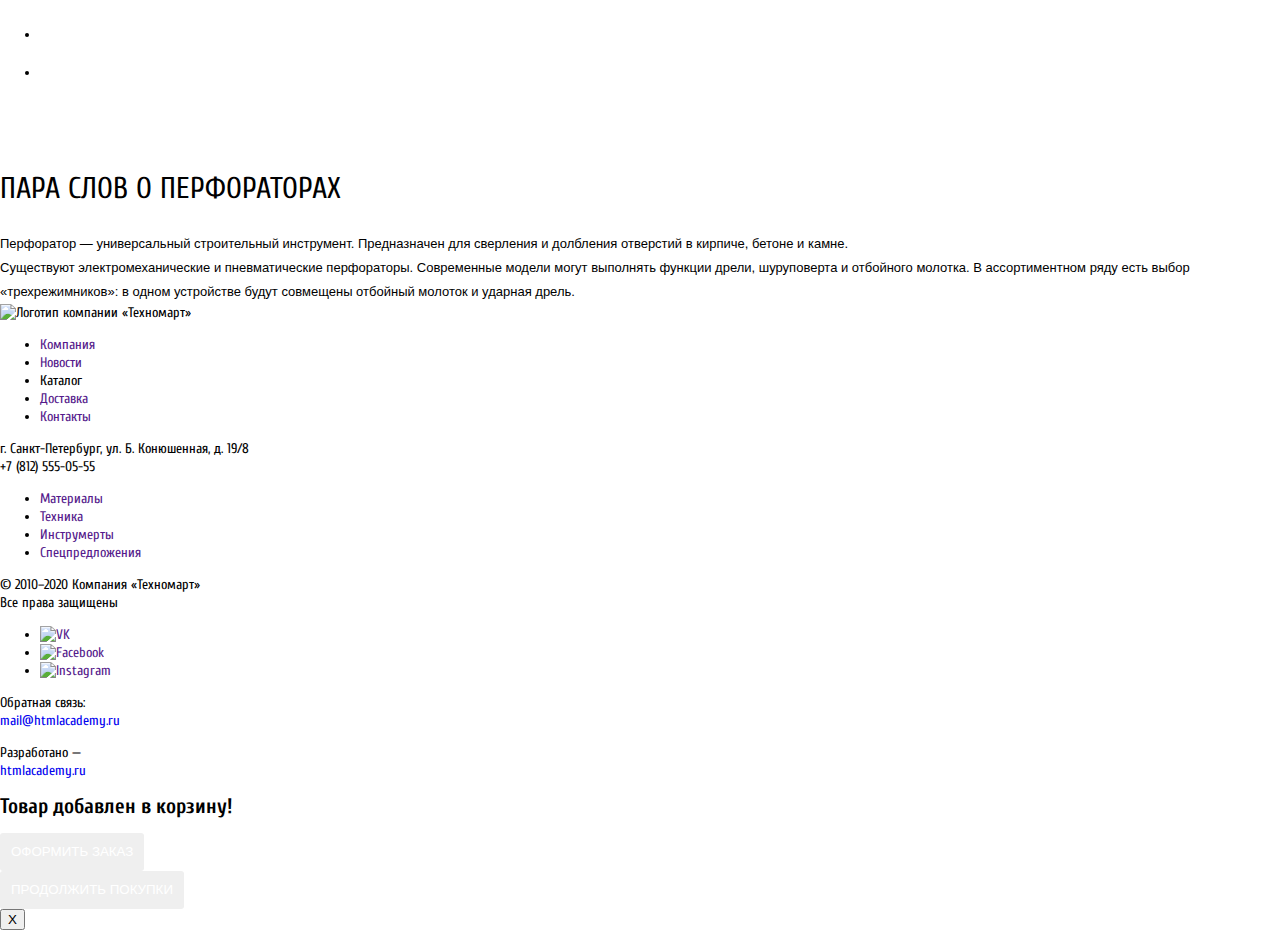
==== commit f4e8cfad: "add new styles" ====
--- a/catalog.html
+++ b/catalog.html
@@ -3,178 +3,255 @@
   <head>
     <meta charset="utf-8">
     <title>HTML Academy: Техномарт</title>
+    <link href="https://fonts.googleapis.com/css?family=Cuprum:400,400i,700&display=swap&subset=cyrillic" rel="stylesheet">
+    <link rel="stylesheet" href="css/normalize.css">
+    <link rel="stylesheet" href="css/style.css">
   </head>
   <body>
-    <header>
-      <div>
-        <a href="index.html">
-          <img src="img/logo-technomart.svg" width="109" height="19" alt="Логотип интернет-магазина Техномарт">
-        </a>
-        <form>
-          <input type="text" placeholder="Поиск:">
-        </form>
-        <a href="">Закладки: 0</a>
-        <a href="">Корзина: 0</a>
-        <a href="">Оформить заказ</a>
-      </div>
-      <div>
-        <p>
-          Интернет-магазин<br>
-          строительных материалов<br>
-          и инструментов для ремонта
-        </p>
-        <div>
-          <a href="tel:+78125550555">+7 (812) 555-05-55</a>
-          <p>г. Санкт-Петербург, ул. Б. Конюшенная, д. 19/8</p>
-        </div>
-        <div>
-          <a href="">
-            <span>Равшан Джамшутович</span>
+    <header class="header">
+      <div class="top-line">
+        <div class="wrapper">
+          <a href="" class="top-line__logo">
+            <img src="img/logo-technomart.svg" width="109" height="19" alt="Логотип интернет-магазина Техномарт">
           </a>
-          <ul>
-            <li>Мои заказы</li>
-            <li>Личный кабинет</li>
-          </ul>
+          <form class="top-line__search" action="https://echo.htmlacademy.ru/courses" method="POST" name="search">
+            <input class="top-line__input" type="text" name="query" placeholder="Поиск:">
+            <label class="top-line__label">
+              <input class="top-line__submit" type="submit" aria-label="Поиск по сайту">
+              <svg class="top-line__icon top-line__icon--search" xmlns="http://www.w3.org/2000/svg" width="17" height="17" viewBox="0 0 17 17"><path d="M17 15.586l-3.542-3.542A7.465 7.465 0 0 0 15 7.5 7.5 7.5 0 1 0 7.5 15c1.71 0 3.282-.579 4.544-1.542L15.586 17 17 15.586zM2 7.5C2 4.467 4.467 2 7.5 2 10.532 2 13 4.467 13 7.5c0 3.032-2.468 5.5-5.5 5.5A5.506 5.506 0 0 1 2 7.5z"/></svg>
+            </label>
+          </form>
+          <a class="button top-line__button" href="">
+            <svg class="top-line__icon" xmlns="http://www.w3.org/2000/svg" width="14" height="16" viewBox="0 0 14 16"><path d="M14 15c0 .55-.368.741-.818.426l-5.363-3.765c-.45-.315-1.187-.315-1.637 0L.818 15.426C.368 15.741 0 15.55 0 15V1c0-.55.45-1 1-1h12c.55 0 1 .45 1 1v14z"/></svg>
+            Закладки: 0
+          </a>
+          <a class="button top-line__button top-line__button--active" href="">
+            <svg class="top-line__icon" xmlns="http://www.w3.org/2000/svg" width="15" height="15" viewBox="0 0 15 15"><circle cx="4.5" cy="13.5" r="1.5"/><circle  cx="12.5" cy="13.5" r="1.5"/><path  d="M15 2H4.07l-.422-2H0v2h2.031l1.985 9H15V9H9.441L15 6.951z"/></svg>
+            Корзина: 10
+          </a>
+          <a class="button top-line__button top-line__button--checkout" href="">Оформить заказ</a>
         </div>
       </div>
-      <nav>
-        <ul>
-          <li><a href="index.html">Главная</a></li>
-          <li><a href="">Компания</a></li>
-          <li><a>Каталог</a></li>
-          <li><a href="">Новости</a></li>
-          <li><a href="">Спецпредложения</a></li>
-          <li><a href="">Доставка</a></li>
-          <li><a href="">Контакты</a></li>
+      <div class="info-line wrapper">
+          <p class="info-line__caption">
+            Интернет-магазин<br>
+            строительных материалов<br>
+            и инструментов для ремонта
+          </p>
+          <div class="info-line__contacts">
+            <a class="info-line__phone" href="tel:+78125550555" aria-label="Телефон компании «Техномарт»">
+              <svg class="info-line__icon info-line__icon--phone" xmlns="http://www.w3.org/2000/svg" width="19" height="19" viewBox="0 0 19 19"><path d="M15.572 18.985h-.941c-4.129-.488-7.157-2.408-9.359-4.864C3.062 11.66 1.318 8.492.978 4.228V3.084c.078-.774.459-1.304.898-1.757C2.425.766 3.25.044 4.002.019c.554-.018 1.5.38 1.879.899.329.446.504 1.339.656 2.003.154.671.505 1.643.408 2.289-.148 1.007-1.487 1.434-1.879 2.166 1.307 3.135 3.443 5.439 6.293 7.031.715-.392 1.346-1.572 2.332-1.595.359-.009.818.178 1.184.286.402.121.75.275 1.104.408.596.224 1.648.521 2.004 1.021.365.513.57 1.356.49 1.879-.164 1.041-1.879 2.197-2.901 2.579z"/></svg>
+              <span>+7 (812) 555-05-55</span>
+            </a>
+            <p class="info-line__address">г. Санкт-Петербург, ул. Б. Конюшенная, д. 19/8</p>
+          </div>
+          <div class="info-line__profile">
+            <div class="button info-line__button">
+              <a href="" aria-label="Открыть профиль">
+                <span>Равшан Джамшутович</span>
+              </a>
+              <a class="info-line__icon info-line__icon--logout" href=""></a>
+            </div>
+            <ul class="info-line__list">
+              <li class="info-line__link"><a href="">Мои заказы</a></li>
+              <li class="info-line__link"><a href="">Личный кабинет</a></li>
+            </ul>
+          </div>
+      </div>
+      <nav class="nav wrapper">
+        <ul class="nav__list">
+          <li class="nav__item"><a href="index.html">Главная</a></li>
+          <li class="nav__item"><a href="">Компания</a></li>
+          <li class="nav__item nav__item--current"><a>Каталог</a></li>
+          <li class="nav__item"><a href="">Новости</a></li>
+          <li class="nav__item"><a href="">Спецпредложения</a></li>
+          <li class="nav__item"><a href="">Доставка</a></li>
+          <li class="nav__item"><a href="">Контакты</a></li>
         </ul>
       </nav>
     </header>
 
     <main>
-      <ul>
-        <li><a href="index.html"></a></li>
-        <li><a href="catalog.html">Каталог</a></li>
-        <li><a href="">Инструмент</a></li>
-        <li><a href="">Перфораторы</a></li>
+      <ul class="breadcrumbs">
+        <li class="breadcrumbs__link"><a href="index.html" aria-label="Главная"></a></li>
+        <li class="breadcrumbs__link"><a href="catalog.html">Каталог</a></li>
+        <li class="breadcrumbs__link"><a href="">Инструмент</a></li>
+        <li class="breadcrumbs__link"><a href="">Перфораторы</a></li>
       </ul>
 
-      <h1>Перфораторы</h1>
-      <section>
-        <h3>Фильтр:</h2>
-        <span>Цена:</span>
-        <input type="range" min="0" max="10">
-        <hr>
-        <span>Производители:</span>
-        <ul>
-          <li>Bosch</li>
-          <li>Интерскол</li>
-          <li>Makita</li>
-          <li>Dewalt</li>
-          <li>Hitachi</li>
-        </ul>
-        <hr>
-        <span>Питание:</span>
-        <ul>
-          <li>Аккумуляторные</li>
-          <li>Сетевые</li>
-        </ul>
-        <button type="button">Показать</button>
+      <h1 class="catalog-header">Перфораторы</h1>
+      <section class="filters">
+        <div class="filters__headline">
+          <h2 class="filters__header">Фильтр:</h2>
+        </div>
+        <form class="filters__form" action="https://echo.htmlacademy.ru/courses" method="POST" name="filter">
+          <fieldset class="filters__section">
+            <legend class="filters__name">Цена:</legend>
+            <div class="filters__price-slider">
+              <a href=""></a>
+              <a href=""></a>
+            </div>
+            <div>
+              <input type="number" value="0" name="price-min">
+              <input type="number" value="10" name="price-max">
+            </div>
+          </fieldset>
+          <hr>
+          <fieldset class="filters__section">
+            <legend class="filters__name">Производители:</legend>
+            <ul class="filters__list">
+              <li class="filters__option">
+                <label class="filters__label">
+                  <input class="filters__checkbox" type="checkbox" name="bosch" checked>
+                  Bosch
+                </label>
+              </li>
+              <li class="filters__option">
+                <label class="filters__label">
+                  <input class="filters__checkbox" type="checkbox" name="interskol">
+                  Интерскол
+                </label>
+              </li>
+              <li class="filters__option">
+                <label class="filters__label">
+                  <input class="filters__checkbox" type="checkbox" name="makita" checked>
+                  Makita
+                </label>
+              </li>
+              <li class="filters__option">
+                <label class="filters__label">
+                  <input class="filters__checkbox" type="checkbox" name="dewalt">
+                  Dewalt
+                </label>
+              </li>
+              <li class="filters__option">
+                <label class="filters__label">
+                  <input class="filters__checkbox" type="checkbox" name="hitachi">
+                  Hitachi
+                </label>
+              </li>
+            </ul>
+          </fieldset>
+          <hr>
+          <fieldset class="filters__section">
+            <legend class="filters__name">Питание:</legend>
+            <ul class="filters__list">
+              <li class="filters__option">
+                <label class="filters__label">
+                  <input class="filters__radio" type="radio" name="power" value="accumulator" checked>
+                  Аккумуляторные
+                </label>
+              </li>
+              <li class="filters__option">
+                <label class="filters__label">
+                  <input class="filters__radio" type="radio" name="power" value="power-line">
+                  Сетевые
+                </label>
+              </li>
+            </ul>
+          </fieldset>
+          <button class="button filters__submit" type="submit">Показать</button>
+        </form>
       </section>
-      <section>
-        <section>
-          <h3>Сортировка:</h3>
-          <ul>
-            <li><button type="button">По цене</button></li>
-            <li><button type="button">По типу</button></li>
-            <li><button type="button">По функционалу</button></li>
-          </ul>
-          <ul>
-            <li><button type="button">^</button></li>
-            <li><button type="button">⌄</button></li>
-          </ul>
+      <section class="catalog" aria-label="Каталог товаров">
+        <section class="filters">
+          <div class="filters__headline">
+            <h2 class="filters__header">Сортировка:</h2>
+            <ul class="filters__types">
+              <li><button class="button filters__sort" type="button">По цене</button></li>
+              <li><button class="button filters__sort" type="button">По типу</button></li>
+              <li><button class="button filters__sort" type="button">По функционалу</button></li>
+            </ul>
+            <ul class="filters__types">
+              <li><button class="button filters__sort" type="button"></button></li>
+              <li><button class="button filters__sort filters__sort--desc" type="button"></button></li>
+            </ul>
+          </div>
         </section>
-        <ul>
-          <li>
-            <img src="img/item-image-1.jpg" width="218" height="170" alt="Перфоратор BOSCH BFG 3000">
-            <h3>
+        <ul class="products">
+          <li class="products__item">
+            <img class="products__img" src="img/item-image-1.jpg" width="218" height="170" alt="Перфоратор BOSCH BFG 3000">
+            <h3 class="products__header">
               <a href="">Перфоратор BOSCH BFG 3000</a>
             </h3>
-            <p>22500 Р.</p>
-            <p>15500 Р.</p>
-          </li>
-          <li>
-            <img src="img/item-image-2.jpg" width="218" height="170" alt="Перфоратор BOSCH BFG 6000">
-            <h3>
+            <p class="products__discount">22500 Р.</p>
+            <p class="products__price">15500 Р.</p>
+          </li>
+          <li class="products__item">
+            <img class="products__img" src="img/item-image-2.jpg" width="218" height="170" alt="Перфоратор BOSCH BFG 6000">
+            <h3 class="products__header">
               <a href="">Перфоратор BOSCH BFG 6000</a>
             </h3>
-            <p>30500 Р.</p>
-            <p>25500 Р.</p>
-          </li>
-          <li>
-            <button type="button">Купить</button>
-            <button type="button">В закладки</button>
-            <h3>
+            <p class="products__discount">30500 Р.</p>
+            <p class="products__price">25500 Р.</p>
+          </li>
+          <li class="products__item products__item--new">
+            <div class="products__buttons">
+              <button class="button products__button products__button--buy" type="button">Купить</button>
+              <button class="button products__button" type="button">В закладки</button>
+            </div>
+            <h3 class="products__header">
               <a href="">Перфоратор BOSCH BFG 2000</a>
             </h3>
-            <p>12500 Р.</p>
-          </li>
-          <li>
-            <img src="img/item-image-3.jpg" width="218" height="170" alt="Перфоратор BOSCH BFG 3000">
-            <h3>
+            <p class="products__price">12500 Р.</p>
+          </li>
+          <li class="products__item">
+            <img class="products__img" src="img/item-image-3.jpg" width="218" height="170" alt="Перфоратор BOSCH BFG 3000">
+            <h3 class="products__header">
               <a href="">Перфоратор BOSCH BFG 3000</a>
             </h3>
-            <p>22500 Р.</p>
-            <p>15500 Р.</p>
-          </li>
-          <li>
-            <img src="img/item-image-1.jpg" width="218" height="170" alt="Перфоратор BOSCH BFG 6000">
-            <h3>
+            <p class="products__discount">22500 Р.</p>
+            <p class="products__price">15500 Р.</p>
+          </li>
+          <li class="products__item products__item--new">
+            <img class="products__img" src="img/item-image-1.jpg" width="218" height="170" alt="Перфоратор BOSCH BFG 6000">
+            <h3 class="products__header">
               <a href="">Перфоратор BOSCH BFG 6000</a>
             </h3>
-            <p>30500 Р.</p>
-            <p>25500 Р.</p>
-          </li>
-          <li>
-            <img src="img/item-image-2.jpg" width="218" height="170" alt="Перфоратор BOSCH BFG 2000">
-            <h3>
+            <p class="products__discount">30500 Р.</p>
+            <p class="products__price">25500 Р.</p>
+          </li>
+          <li class="products__item">
+            <img class="products__img" src="img/item-image-2.jpg" width="218" height="170" alt="Перфоратор BOSCH BFG 2000">
+            <h3 class="products__header">
               <a href="">Перфоратор BOSCH BFG 2000</a>
             </h3>
-            <p>12500 Р.</p>
-          </li>
-          <li>
-            <img src="img/item-image-3.jpg" width="218" height="170" alt="Перфоратор BOSCH BFG 3000">
-            <h3>
+            <p class="products__price">12500 Р.</p>
+          </li>
+          <li class="products__item products__item--new">
+            <img class="products__img" src="img/item-image-3.jpg" width="218" height="170" alt="Перфоратор BOSCH BFG 3000">
+            <h3 class="products__header">
               <a href="">Перфоратор BOSCH BFG 3000</a>
             </h3>
-            <p>22500 Р.</p>
-            <p>15500 Р.</p>
-          </li>
-          <li>
-            <img src="img/item-image-1.jpg" width="218" height="170" alt="Перфоратор BOSCH BFG 6000">
-            <h3>
+            <p class="products__discount">22500 Р.</p>
+            <p class="products__price">15500 Р.</p>
+          </li>
+          <li class="products__item">
+            <img class="products__img" src="img/item-image-1.jpg" width="218" height="170" alt="Перфоратор BOSCH BFG 6000">
+            <h3 class="products__header">
               <a href="">Перфоратор BOSCH BFG 6000</a>
             </h3>
-            <p>30500 Р.</p>
-            <p>25500 Р.</p>
-          </li>
-          <li>
-            <img src="img/item-image-2.jpg" width="218" height="170" alt="Перфоратор BOSCH BFG 2000">
-            <h3>
+            <p class="products__discount">30500 Р.</p>
+            <p class="products__price">25500 Р.</p>
+          </li>
+          <li class="catalog-item">
+            <img class="products__img" src="img/item-image-2.jpg" width="218" height="170" alt="Перфоратор BOSCH BFG 2000">
+            <h3 class="products__header">
               <a href="">Перфоратор BOSCH BFG 2000</a>
             </h3>
-            <p>12500 Р.</p>
-          </li>
-        </ul>
-        <ul>
-          <li><a>1</a></li>
-          <li><a href="">2</a></li>
-          <li><a href="">3</a></li>
-          <li><a href="">Следующая</a></li>
+            <p class="products__price">12500 Р.</p>
+          </li>
+        </ul>
+        <ul class="pagination">
+          <li><a class="button pagination__button pagination__button--active">1</a></li>
+          <li><a class="button pagination__button" href="">2</a></li>
+          <li><a class="button pagination__button" href="">3</a></li>
+          <li><a class="button pagination__button" href="">Следующая</a></li>
         </ul>
       </section>
-      <article>
-        <h2>Пара слов о перфораторах</h2>
-        <p>
+      <article class="about-us">
+        <h2 class="about-us__header">Пара слов о перфораторах</h2>
+        <p class="about-us__text">
           Перфоратор — универсальный строительный инструмент.
           Предназначен для сверления и долбления отверстий в кирпиче, бетоне и камне.<br>
           Существуют электромеханические и пневматические перфораторы.
@@ -184,50 +261,66 @@
       </article>
     </main>
 
-    <footer>
-      <div>
-        <a href="index.html">
-          <img src="img/logo-technomart.svg" width="109" height="19" alt="Логотип интернет-магазина Техномарт">
+    <footer class="footer">
+      <div class="footer__first-line">
+        <a class="footer__logo">
+          <img src="img/logo-technomart.svg" width="109" height="19" alt="Логотип компании «Техномарт»">
         </a>
-        <ul>
-          <li><a href="">Компания</a></li>
-          <li><a href="">Новости</a></li>
-          <li><a>Каталог</a></li>
-          <li><a href="">Доставка</a></li>
-          <li><a href="">Контакты</a></li>
+        <ul class="footer__nav">
+          <li class="footer__item"><a href="">Компания</a></li>
+          <li class="footer__item"><a href="">Новости</a></li>
+          <li class="footer__item"><a>Каталог</a></li>
+          <li class="footer__item"><a href="">Доставка</a></li>
+          <li class="footer__item"><a href="">Контакты</a></li>
         </ul>
       </div>
-      <div>
-        <p>
+      <div class="footer__second-line">
+        <p class="footer__text">
           г. Санкт-Петербург, ул. Б. Конюшенная, д. 19/8<br>
           +7 (812) 555-05-55
         </p>
-        <ul>
-          <li><a href="">Материалы</a></li>
-          <li><a href="">Техника</a></li>
-          <li><a href="">Инструмерты</a></li>
-          <li><a href="">Спецпредложения</a></li>
+        <ul class="footer__nav footer__nav--yellow">
+          <li class="footer__item"><a href="">Материалы</a></li>
+          <li class="footer__item"><a href="">Техника</a></li>
+          <li class="footer__item"><a href="">Инструмерты</a></li>
+          <li class="footer__item"><a href="">Спецпредложения</a></li>
         </ul>
       </div>
     </footer>
-    <footer>
-      <p>
+
+    <footer class="footer footer--bottom">
+      <p class="footer__text">
         © 2010–2020 Компания «Техномарт»<br>
         Все права защищены
       </p>
-      <ul>
-        <li><a href=""><img src="img/icons/vk-icon.svg" alt="VK"></a></li>
-        <li><a href=""><img src="img/icons/fb-icon.svg" alt="Facebook"></a></li>
-        <li><a href=""><img src="img/icons/insta-icon.svg" alt="Instagram"></a></li>
+      <ul class="footer__socials">
+        <li class="footer__social-item">
+          <a href=""><img src="img/icons/vk-icon.svg" alt="VK"></a>
+        </li>
+        <li class="footer__social-item">
+          <a href=""><img src="img/icons/fb-icon.svg" alt="Facebook"></a>
+        </li>
+        <li class="footer__social-item">
+          <a href=""><img src="img/icons/insta-icon.svg" alt="Instagram"></a>
+        </li>
       </ul>
-      <p>
+      <p class="footer__text">
         Обратная связь:<br>
-        <a href="mailto:mail@htmlacademy.ru">mail@htmlacademy.ru</a>
+        <a class="footer__link" href="mailto:mail@htmlacademy.ru">mail@htmlacademy.ru</a>
       </p>
-      <p>
+      <p class="footer__text">
         Разработано —<br>
-        <a href="https://htmlacademy.ru/intensive/htmlcss" target="_blank">htmlacademy.ru</a>
+        <a class="footer__link" href="https://htmlacademy.ru/intensive/htmlcss" target="_blank">htmlacademy.ru</a>
       </p>
     </footer>
+
+    <aside class="modal">
+      <h2 class="modal__header">Товар добавлен в корзину!</h2>
+      <footer class="modal__footer">
+        <button class="button modal__button" type="button">Оформить заказ</button>
+        <button class="button modal__button modal__button--secondary" type="button">Продолжить покупки</button>
+      </footer>
+      <button class="modal__close" type="button" aria-label="Продолжить покупки">X</button>
+    </aside>
   </body>
 </html>
--- a/css/style.css
+++ b/css/style.css
@@ -0,0 +1,941 @@
+/*
+* GLOBAL STYLES
+*/
+
+body {
+  margin: 0;
+  padding: 0;
+
+  font-family: 'Cuprum', Arial, sans-serif;
+  font-size: 14px;
+  line-height: 18px;
+}
+
+.products__header,
+.products__discount,
+.products__price {
+  font-family: 'PT Sans', Arial, sans-serif;
+}
+
+html {
+  box-sizing: border-box;
+}
+
+*, *:before, *:after {
+  box-sizing: inherit;
+}
+
+a {
+  text-decoration: none;
+}
+
+.visually-hidden:not(:focus):not(:active),
+input[type="checkbox"].visually-hidden,
+input[type="radio"].visually-hidden {
+  position: absolute;
+
+  width: 1px;
+  height: 1px;
+  margin: -1px;
+  border: 0;
+  padding: 0;
+
+  white-space: nowrap;
+
+  clip-path: inset(100%);
+  clip: rect(0 0 0 0);
+  overflow: hidden;
+}
+
+.button {
+  align-items: center;
+  border-radius: 3px;
+  border: 0;
+  color: #ffffff;
+  cursor: pointer;
+  display: flex;
+  justify-content: center;
+  padding: 11px;
+  line-height: 16px;
+  text-transform: uppercase;
+}
+
+.button--red {
+  background-color: #ee3643;
+}
+
+.button--red:hover {
+  background-color: #ca2c37;
+}
+
+.button--red:active {
+  background-color: #ba2732;
+}
+
+.button--wide {
+  width: 100%;
+}
+
+.wrapper {
+  width: 940px;
+  height: 100%;
+  margin: 0 auto;
+  display: flex;
+  align-items: center;
+}
+
+.wrapper--two-columns {
+  justify-content: space-between;
+}
+
+/*
+* HEADER TOP-LINE STYLES
+*/
+
+.header {
+  background-color: #f4f7f9;
+}
+
+.top-line {
+  background-color: #293449;
+  height: 42px;
+
+  font-size: 17px;
+  line-height: 18px;
+}
+
+.top-line__button {
+  border-radius: 0;
+  height: 100%;
+  background-color: inherit;
+  width: 150px;
+  text-transform: none;
+}
+
+.top-line__icon {
+  width: 15px;
+  height: 100%;
+  margin: 0 13px 2px 0;
+  border: 0;
+  fill: #ffffff;
+  opacity: 30%;
+}
+
+.top-line__button:hover {
+  background-color: #212a3a;
+}
+
+.top-line__button:hover .top-line__icon {
+  opacity: 100%;
+}
+
+.top-line__button:active {
+  background-color: #161d29;
+  color: #FFFFFF80;
+}
+
+.top-line__button:active .top-line__icon {
+  opacity: 30%;
+}
+
+.top-line__button--checkout {
+  background-color: #63a63e;
+}
+
+.top-line__button--checkout:hover {
+  background-color: #5fbb2d;
+}
+
+.top-line__button--checkout:active {
+  background-color: #518534;
+}
+
+.top-line__search {
+  position: relative;
+  width: 270px;
+  height: 100%;
+}
+
+.top-line__search:focus {
+  background-color: #ffffff;
+}
+
+.top-line__input {
+  background-color: inherit;
+  padding: 0 10px 0 49px;
+  border: 0;
+  height: 100%;
+  width: 100%;
+  outline: none;
+  color: #ffffff;
+}
+
+.top-line__search:hover {
+  background-color: #212a3a;
+}
+
+.top-line__search:hover .top-line__icon {
+  opacity: 100%;
+}
+
+.top-line__input:focus {
+  background-color: #ffffff;
+  color: black;
+}
+
+.top-line__input:focus + .top-line__label .top-line__icon {
+  fill: #ee3643;
+  opacity: 100%;
+}
+
+.top-line__input::placeholder {
+  color: #ffffff;
+}
+
+.top-line__submit {
+  display: none;
+}
+
+.top-line__label {
+  position: absolute;
+  top: 0;
+  height: 100%;
+  width: 49px;
+  cursor: pointer;
+  display: flex;
+  justify-content: center;
+}
+
+.top-line__icon--search {
+  width: 17px;
+  margin: 0;
+}
+
+.top-line__logo {
+  width: 220px;
+  height: 100%;
+  background-color: #ee3643;
+  box-shadow: 0px 5px 0px 0px #b62530;
+  display: flex;
+  align-items: center;
+  justify-content: center;
+}
+
+.top-line__logo:hover {
+  cursor: pointer;
+  background-color: #ca2c37;
+}
+
+.top-line__logo:active {
+  cursor: pointer;
+  background-color: #ba2732;
+}
+
+/*
+* HEADER INFO-LINE STYLES
+*/
+
+.info-line {
+  align-items: flex-start;
+  margin-top: 46px;
+  font-size: 21px;
+  line-height: 21px;
+}
+
+.info-line__contacts {
+  margin-left: 71px;
+  display: flex;
+  align-items: center;
+  flex-direction: column;
+}
+
+.info-line__caption {
+  font-style: italic;
+  color: #ee3643;
+  font-size: 16px;
+  line-height: 23px;
+  margin: 0 0 1px 53px;
+  align-self: flex-end;
+}
+
+.info-line__phone {
+  display: flex;
+  align-items: center;
+  color: #e9292a;
+  width: 270px;
+  height: 45px;
+  border: 3px solid #ffffff;
+}
+
+.info-line__icon--phone {
+  fill: #B7BFC8;
+  margin: 0 40px 0 15px;
+  height: 19px;
+}
+
+.info-line__address {
+  font-size: 14px;
+  line-height: 24px;
+  margin: 5px 0 0;
+}
+
+.info-line__auth {
+  list-style: none;
+  margin: 0;
+  margin-left: auto;
+  display: flex;
+}
+
+.info-line__button {
+  background-color: #ffffff;
+  text-transform: none;
+  height: 45px;
+  color: black;
+  margin-left: 10px;
+  width: 150px;
+  position: relative;
+}
+
+.info-line__button--login {
+  width: 121px;
+}
+
+.info-line__button--login::before {
+  content: "";
+
+  width: 20px;
+  height: 17px;
+  margin-right: 14px;
+
+  background-image: url("../img/icons/icon-login.svg");
+  background-repeat: no-repeat;
+  background-position: 0 0;
+}
+
+.info-line__button--login:hover::before {
+  opacity: 1;
+}
+
+.info-line__button--login::before,
+.info-line__button--login:active::before {
+  opacity: .3;
+}
+
+.info-line__button:hover {
+  background-color: #ffffff;
+  color: #ee3643;
+}
+
+.info-line__button:active {
+  background-color: #ffffff;
+  color: #00000080;
+  outline: none;
+}
+
+/*
+* HEADER NAV STYLES
+*/
+
+.nav__list {
+  margin: 40px 0 60px;
+  padding: 0 20px;
+  list-style: none;
+  font-size: 17px;
+  line-height: 17px;
+  background-color: #32425c;
+  display: flex;
+  width: 100%;
+  height: 60px;
+  box-shadow: inset 0px -5px 0px 0px #293449;
+}
+
+.nav__item {
+  flex: 1;
+}
+
+.nav__item:hover {
+  background-color: #243047;
+}
+
+.nav__item:active {
+  background-color: #1d2739;
+}
+
+.nav__item a {
+  display: block;
+  text-align: center;
+  padding: 20px 10px;
+  color: #ffffff;
+  cursor: pointer;
+}
+
+.nav__item:active a {
+  color: #ffffff80;
+}
+
+/*
+* PROMO STYLES
+*/
+
+.promo {
+  flex-wrap: wrap;
+  align-items: stretch;
+  margin-top: 59px;
+}
+
+.promo__list {
+  display: flex;
+  list-style: none;
+  padding: 0;
+  margin: 0;
+  flex: 1;
+  justify-content: space-between;
+  margin-bottom: 20px;
+}
+
+.promo__list--vertical {
+  flex-direction: column;
+  margin-bottom: 0;
+}
+
+.promo__item {
+  width: 300px;
+  height: 123px;
+  padding: 21px 28px 22px 25px;
+  display: flex;
+  flex-direction: column;
+  justify-content: space-between;
+  position: relative;
+  background-repeat: no-repeat;
+  background-position: 83% 53%;
+}
+
+.promo__header {
+  color: #ffffff;
+  font-size: 24px;
+  line-height: 30px;
+  margin: 0;
+}
+
+.promo__button {
+  background: rgba(0, 0, 0, 0.1);
+  max-width: 135px;
+}
+
+.promo__button:hover {
+  background: rgba(0, 0, 0, 0.2);
+}
+
+.promo__button:active {
+  background: rgba(0, 0, 0, 0.3);
+}
+
+.promo__item--new::before,
+.products__item--new::before {
+  content: '';
+  position: absolute;
+  background-image: url("../img/icons/new-flag.png");
+  top: 0;
+  right: 0;
+  width: 60px;
+  height: 59px;
+  z-index: 1;
+}
+
+.promo__item--orange {
+  background-color: #ffbf47;
+}
+
+.promo__item--blue {
+  background-color: #3bbce3;
+}
+
+.promo__item--purple {
+  background-color: #dc91d8;
+}
+
+.promo__item--green {
+  background-color: #8ed78f;
+}
+
+
+/*
+* CATALOG SLIDER STYLES
+*/
+
+.promo__slider {
+  position: relative;
+  margin-right: 20px;
+}
+
+.catalog-slider__slide {
+  display: none;
+  margin: 0;
+  position: relative;
+  background-color: #6f6f6f;
+  width: 620px;
+  height: 266px;
+}
+
+.catalog-slider__slide--active {
+  display: block;
+}
+
+.catalog-slider__header,
+.catalog-slider__caption,
+.catalog-slider__control,
+.catalog-slider__pagination,
+.catalog-slider__button {
+  position: absolute;
+}
+
+.catalog-slider__header,
+.catalog-slider__caption {
+  color: #ffffff;
+  margin: 0;
+  left: 25px;
+}
+
+.catalog-slider__header {
+  top: 22px;
+  font-size: 36px;
+  line-height: 36px;
+  text-transform: uppercase;
+}
+
+.catalog-slider__caption {
+  top: 64px;
+  font-size: 18px;
+}
+
+.catalog-slider__button {
+  bottom: 23px;
+  left: 25px;
+  width: 195px;
+}
+
+.catalog-slider__control {
+  border: 0;
+  background-color: transparent;
+  cursor: pointer;
+  left: 20px;
+  top: 44%;
+  height: 40px;
+  width: 22px;
+  background-image: url("../img/icons/icon-left.svg");
+}
+
+.catalog-slider__control--next {
+  left: initial;
+  right: 20px;
+  -ms-transform: rotate(180deg);
+  transform: rotate(180deg);
+}
+
+.catalog-slider__pagination {
+  bottom: 36px;
+  display: flex;
+  left: 48%;
+  list-style: none;
+  margin: 0;
+  padding: 0;
+}
+
+.catalog-slider__pagination li {
+  margin-right: 10px;
+  line-height: 0;
+}
+
+.catalog-slider__pagination li:last-child {
+  margin-right: 0;
+}
+
+.catalog-slider__tab {
+  background-color: #ffffff;
+  border-radius: 50%;
+  cursor: pointer;
+  height: 10px;
+  width: 10px;
+  border: 0;
+  padding: 0;
+}
+
+.catalog-slider__tab--active {
+  background-color: #ee3643;
+  border: 2px solid #ffffff;
+}
+
+/*
+* POPULAR STYLES
+*/
+
+.popular {
+  flex-direction: column;
+  margin-top: 53px;
+  margin-bottom: 65px;
+}
+
+.popular__headline {
+  width: 100%;
+  background-color: #f9f5f0;
+  display: flex;
+  justify-content: space-between;
+  align-items: center;
+  padding: 25px;
+  margin-bottom: 20px;
+}
+
+.popular__header {
+  font-size: 30px;
+  color: #32425c;
+  line-height: 30px;
+  text-transform: uppercase;
+  font-weight: 500;
+  margin: 0;
+  margin-left: 5px;
+}
+
+.popular__button {
+  min-width: 253px;
+}
+
+/*
+* PRODUCTS STYLES
+*/
+
+.products {
+  list-style: none;
+  margin: 0;
+  padding: 0;
+  display: flex;
+  justify-content: space-between;
+}
+
+.products__item {
+  position: relative;
+  min-height: 318px;
+  margin-bottom: 20px;
+  width: 220px;
+  border: 1px solid #eaeaea;
+  display: flex;
+  flex-direction: column;
+  padding-bottom: 19px;
+}
+
+.products__item:hover {
+  box-shadow: 0px 10px 25px 0 rgba(41, 52, 73, 0.5);
+}
+
+.products__item:hover .products__buttons {
+  display: flex;
+}
+
+.products__buttons {
+  background-color: #ffffff;
+  width: 218px;
+  height: 170px;
+  position: absolute;
+  top: 0;
+  justify-content: center;
+  align-items: center;
+  flex-direction: column;
+  display: none;
+}
+
+.products__button {
+  position: relative;
+  padding: 11px;
+  width: 135px;
+  background-color: #63a63e;
+  color: #ffffff;
+  box-shadow: inset 0px -3px 0 0 #367315;
+}
+
+.products__button:hover {
+  background-color: #5fbb2d;
+}
+
+.products__button:active {
+  background-color: #518534;
+  box-shadow: none;
+}
+
+.products__button--bookmark {
+  padding: 8px;
+  color: #32425c;
+  background-color: #ffffff;
+  border: 3px solid #63a63e;
+  box-shadow: none;
+  margin-top: 7px;
+}
+
+.products__button--bookmark:hover {
+  background-color: #ffffff;
+  border: solid 3px #32425c;
+}
+
+.products__button--bookmark:active {
+  background-color: #ffffff;
+  opacity: .3;
+}
+
+.products__button--buy::before {
+  position: absolute;
+  width: 15px;
+  height: 15px;
+  content: '';
+  opacity: .3;
+  left: 0;
+  margin-left: 12px;
+  background-image: url('../img/icons/icon-cart.svg');
+}
+
+.products__button--buy:hover::before {
+  opacity: 1;
+}
+
+.products__info {
+  display: flex;
+  flex-direction: column;
+  justify-content: space-between;
+  align-items: center;
+  flex: 1;
+}
+
+.products__header {
+  font-size: 18px;
+  line-height: 20px;
+  margin: 10px 25px 0;
+  text-align: center;
+}
+
+.products__header a {
+  color: #000000;
+}
+
+.products__discount,
+.products__price {
+  font-size: 17px;
+  line-height: 18px;
+  margin: 0;
+  font-weight: 600;
+}
+
+.products__discount {
+  color: #a9a9a9;
+  text-decoration: line-through;
+}
+
+.products__price {
+  background-image: url('../img/red-button.svg');
+  color: #ffffff;
+  width: 141px;
+  height: 38px;
+  display: flex;
+  justify-content: center;
+  align-items: center;
+}
+
+/*
+* VENDORS STYLES
+*/
+
+.vendors {
+  margin: 0;
+  padding: 0;
+  list-style: none;
+  display: flex;
+  flex-wrap: wrap;
+  justify-content: space-between;
+}
+
+.vendors__item {
+  width: 220px;
+  height: 145px;
+  border: 1px solid #eaeaea;
+  display: flex;
+  margin-bottom: 20px;
+}
+
+.vendors__item:hover {
+  box-shadow: 0px 10px 25px 0 rgba(41, 52, 73, 0.5);
+}
+
+.vendors__item:active {
+  box-shadow: 0px 4px 10px 0 rgba(41, 52, 73, 0.5);
+}
+
+.vendors__item:active .vendors__img {
+  opacity: .3;
+}
+
+.vendors__link {
+  flex: 1;
+  justify-content: center;
+  display: flex;
+  align-items: center;
+}
+
+/*
+* ABOUT US STYLES
+*/
+
+.background-container {
+  background-color: #f4f7f9;
+}
+
+.about-us {
+  display: flex;
+  flex-direction: column;
+  align-items: start;
+  padding-top: 68px;
+}
+
+.about-us__header {
+  margin: 0;
+  font-size: 30px;
+  line-height: 30px;
+  text-transform: uppercase;
+  font-weight: 400;
+}
+
+.about-us__text {
+  font-family: 'PT Sans', Arial, sans-serif;
+  font-size: 13px;
+  line-height: 24px;
+  margin: 28px 0 0;
+}
+
+.about-us__slider {
+  margin-top: 20px;
+}
+
+.about-us__map {
+  margin: 35px 0 8px;
+}
+
+.about-us__list {
+  list-style: none;
+  font-size: 18px;
+  line-height: 20px;
+  font-weight: 600;
+  margin: 30px 0 0;
+  padding: 0;
+}
+
+.about-us__item {
+  display: flex;
+  align-items: center;
+  margin-bottom: 20px;
+}
+
+.about-us__item:last-child {
+  margin-bottom: 0;
+}
+
+.about-us__item::before {
+  content: '';
+  width: 25px;
+  height: 2px;
+  background-color: #ee3643;
+  margin-right: 11px;
+}
+
+.about-us__button {
+  min-width: 220px;
+  margin-top: 35px;
+}
+
+/*
+* SERVICES SLIDER STYLES
+*/
+
+.services-slider {
+  display: flex;
+  align-self: stretch;
+}
+
+.services-slider__nav {
+  list-style: none;
+  margin: 0;
+  padding: 46px 0;
+  position: relative;
+  align-self: self-start;
+}
+
+.services-slider__nav::before {
+  content: '';
+  width: 26px;
+  box-shadow: -12px 0px 12px -8px #000000;
+  height: 100%;
+  right: -32px;
+  top: 0;
+  border-radius: 61%;
+  z-index: 1;
+  background-color: #f4f7f9;
+  position: absolute;
+}
+
+.services-slider__slide-button {
+  background-color: #32425c;
+  width: 240px;
+  font-size: 21px;
+  padding: 18px 22px;
+  font-weight: 600;
+  justify-content: flex-start;
+  text-transform: capitalize;
+  box-shadow: 0px 1px 0 0 #293449, inset 0px 1px 0 0 #405069;
+  border-radius: 0;
+  outline: none;
+}
+
+.services-slider__slide-button:hover:not(.services-slider__slide-button--active) {
+  background-color: #293449;
+}
+
+.services-slider__slide-button--active {
+  background-color: #ffffff;
+  color: #32425c;
+  box-shadow: none;
+}
+
+.services-slider__slide {
+  position: relative;
+  flex: 1;
+  padding: 48px 0 0 80px;
+  min-height: 330px;
+  display: none;
+  background-color: #f4f7f9;
+  z-index: 1;
+}
+
+.services-slider__slide--active {
+  display: block;
+}
+
+.services-slider__img {
+  position: absolute;
+  right: 0;
+  bottom: 0;
+}
+
+.services-slider__header {
+  margin: 0;
+  font-size: 36px;
+  text-transform: uppercase;
+  font-weight: 400;
+  color: #32425c;
+}
+
+.services-slider__text {
+  font-family: 'PT Sans', Arial, sans-serif;
+  font-size: 13px;
+  line-height: 24px;
+  margin: 34px 0 0;
+}
+
+.services-slider__button {
+  padding: 11px;
+  min-width: 195px;
+  margin-top: 31px;
+}
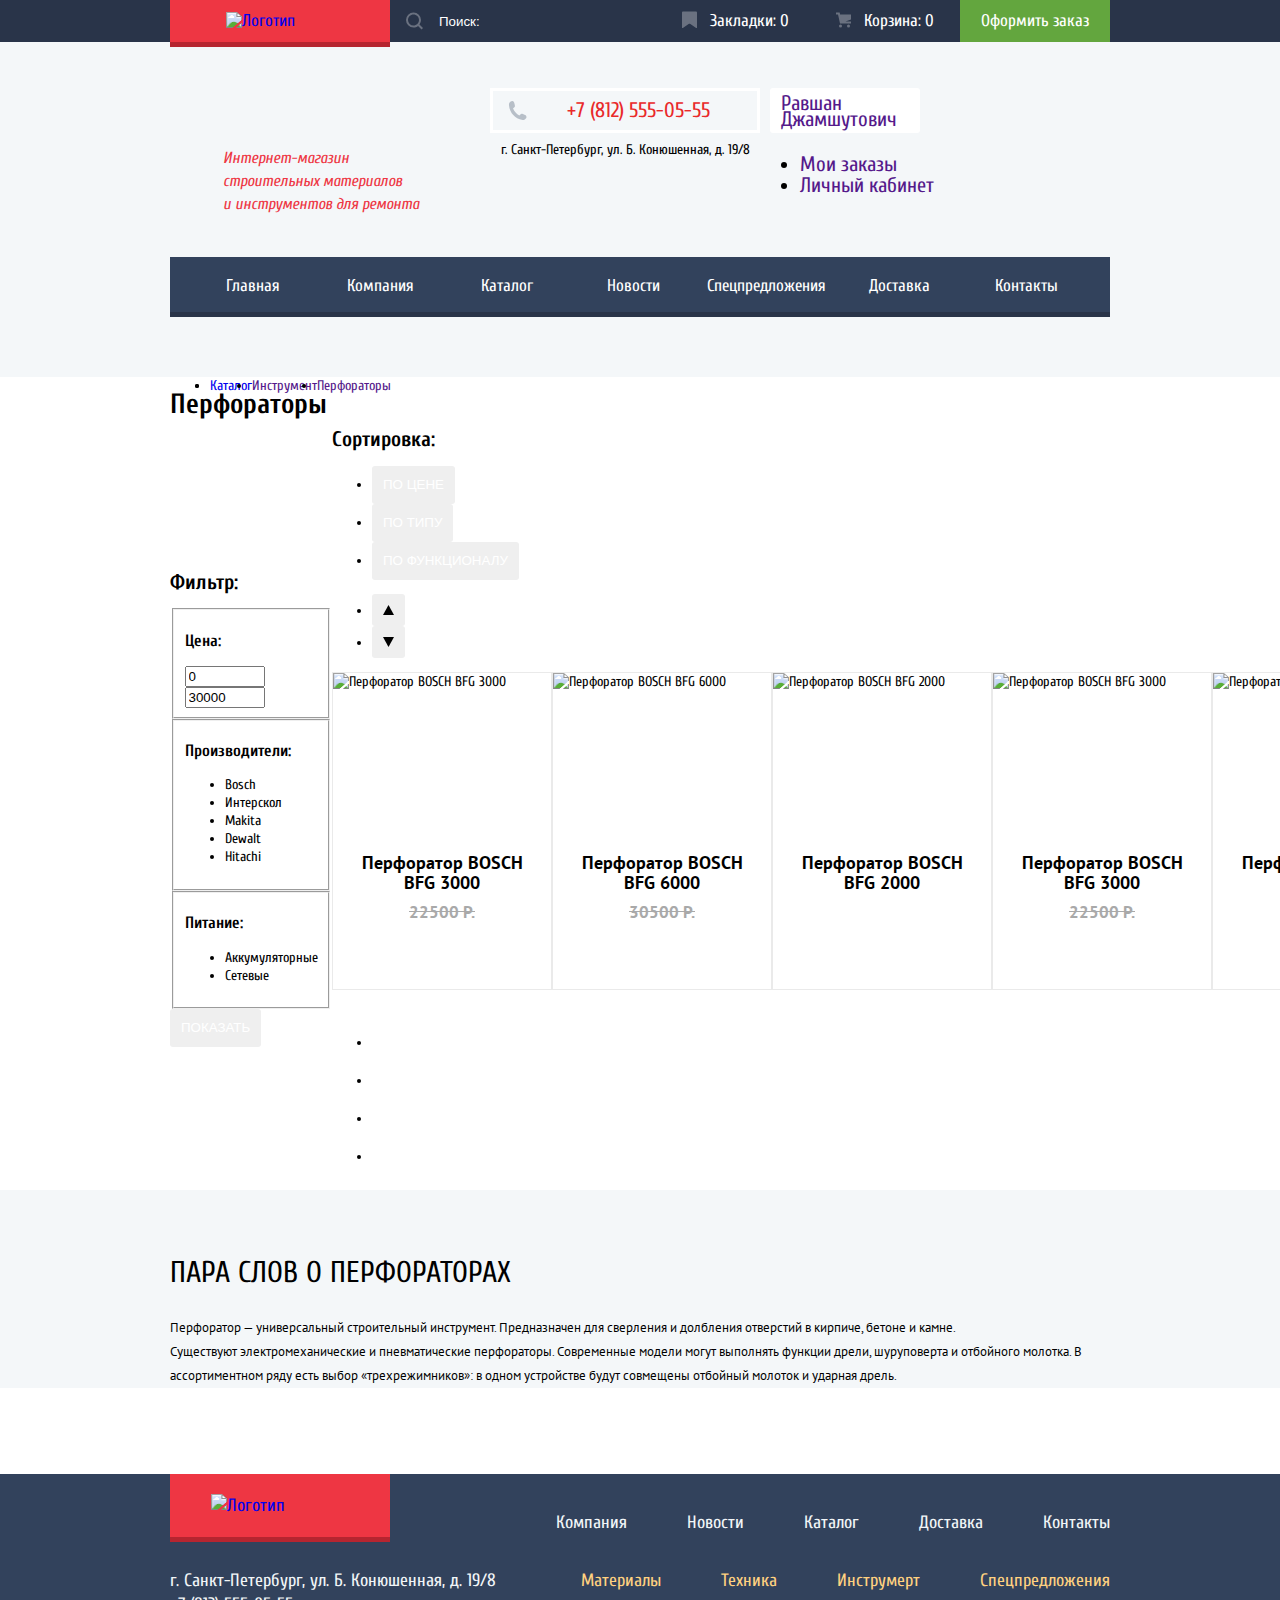
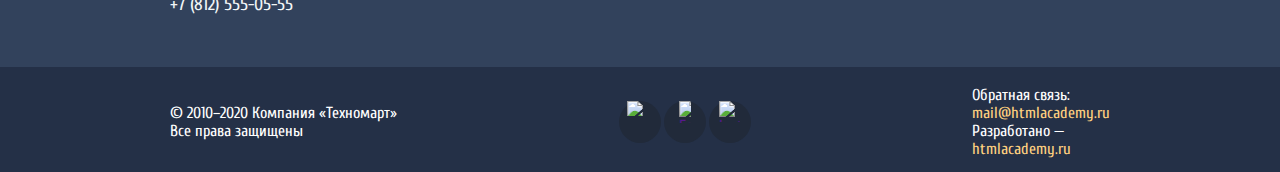
==== commit b9d4a3c3: "add width and height to social icons" ====
--- a/catalog.html
+++ b/catalog.html
@@ -4,6 +4,7 @@
     <meta charset="utf-8">
     <title>HTML Academy: Техномарт</title>
     <link href="https://fonts.googleapis.com/css?family=Cuprum:400,400i,700&display=swap&subset=cyrillic" rel="stylesheet">
+    <link href="https://fonts.googleapis.com/css?family=PT+Sans:400,700&display=swap&subset=cyrillic" rel="stylesheet">
     <link rel="stylesheet" href="css/normalize.css">
     <link rel="stylesheet" href="css/style.css">
   </head>
@@ -11,7 +12,7 @@
     <header class="header">
       <div class="top-line">
         <div class="wrapper">
-          <a href="" class="top-line__logo">
+          <a href="index.html" class="logo top-line__logo">
             <img src="img/logo-technomart.svg" width="109" height="19" alt="Логотип интернет-магазина Техномарт">
           </a>
           <form class="top-line__search" action="https://echo.htmlacademy.ru/courses" method="POST" name="search">
@@ -21,13 +22,13 @@
               <svg class="top-line__icon top-line__icon--search" xmlns="http://www.w3.org/2000/svg" width="17" height="17" viewBox="0 0 17 17"><path d="M17 15.586l-3.542-3.542A7.465 7.465 0 0 0 15 7.5 7.5 7.5 0 1 0 7.5 15c1.71 0 3.282-.579 4.544-1.542L15.586 17 17 15.586zM2 7.5C2 4.467 4.467 2 7.5 2 10.532 2 13 4.467 13 7.5c0 3.032-2.468 5.5-5.5 5.5A5.506 5.506 0 0 1 2 7.5z"/></svg>
             </label>
           </form>
-          <a class="button top-line__button" href="">
+          <a class="button top-line__button top-line__button--bookmark" href="">
             <svg class="top-line__icon" xmlns="http://www.w3.org/2000/svg" width="14" height="16" viewBox="0 0 14 16"><path d="M14 15c0 .55-.368.741-.818.426l-5.363-3.765c-.45-.315-1.187-.315-1.637 0L.818 15.426C.368 15.741 0 15.55 0 15V1c0-.55.45-1 1-1h12c.55 0 1 .45 1 1v14z"/></svg>
-            Закладки: 0
+            Закладки:&nbsp;<span id="bookmark">0</span>
           </a>
-          <a class="button top-line__button top-line__button--active" href="">
+          <a class="button top-line__button top-line__button--basket" href="">
             <svg class="top-line__icon" xmlns="http://www.w3.org/2000/svg" width="15" height="15" viewBox="0 0 15 15"><circle cx="4.5" cy="13.5" r="1.5"/><circle  cx="12.5" cy="13.5" r="1.5"/><path  d="M15 2H4.07l-.422-2H0v2h2.031l1.985 9H15V9H9.441L15 6.951z"/></svg>
-            Корзина: 10
+            Корзина:&nbsp;<span id="basket">0</span>
           </a>
           <a class="button top-line__button top-line__button--checkout" href="">Оформить заказ</a>
         </div>
@@ -46,15 +47,19 @@
             <p class="info-line__address">г. Санкт-Петербург, ул. Б. Конюшенная, д. 19/8</p>
           </div>
           <div class="info-line__profile">
-            <div class="button info-line__button">
-              <a href="" aria-label="Открыть профиль">
+            <div class="button info-line__button info-line__button--profile">
+              <a class="info-line__profile-link" href="" aria-label="Открыть профиль">
                 <span>Равшан Джамшутович</span>
               </a>
               <a class="info-line__icon info-line__icon--logout" href=""></a>
             </div>
             <ul class="info-line__list">
-              <li class="info-line__link"><a href="">Мои заказы</a></li>
-              <li class="info-line__link"><a href="">Личный кабинет</a></li>
+              <li class="info-line__item">
+                <a class="info-line__link" href="">Мои заказы</a>
+              </li>
+              <li class="info-line__item">
+                <a class="info-line__link" href="">Личный кабинет</a>
+              </li>
             </ul>
           </div>
       </div>
@@ -72,198 +77,261 @@
     </header>
 
     <main>
-      <ul class="breadcrumbs">
-        <li class="breadcrumbs__link"><a href="index.html" aria-label="Главная"></a></li>
+      <ul class="breadcrumbs wrapper">
+        <li class="breadcrumbs__link breadcrumbs__link--home"><a href="index.html" aria-label="Главная"></a></li>
         <li class="breadcrumbs__link"><a href="catalog.html">Каталог</a></li>
         <li class="breadcrumbs__link"><a href="">Инструмент</a></li>
         <li class="breadcrumbs__link"><a href="">Перфораторы</a></li>
       </ul>
 
-      <h1 class="catalog-header">Перфораторы</h1>
-      <section class="filters">
-        <div class="filters__headline">
-          <h2 class="filters__header">Фильтр:</h2>
-        </div>
-        <form class="filters__form" action="https://echo.htmlacademy.ru/courses" method="POST" name="filter">
-          <fieldset class="filters__section">
-            <legend class="filters__name">Цена:</legend>
-            <div class="filters__price-slider">
-              <a href=""></a>
-              <a href=""></a>
-            </div>
-            <div>
-              <input type="number" value="0" name="price-min">
-              <input type="number" value="10" name="price-max">
-            </div>
-          </fieldset>
-          <hr>
-          <fieldset class="filters__section">
-            <legend class="filters__name">Производители:</legend>
-            <ul class="filters__list">
-              <li class="filters__option">
-                <label class="filters__label">
-                  <input class="filters__checkbox" type="checkbox" name="bosch" checked>
-                  Bosch
-                </label>
-              </li>
-              <li class="filters__option">
-                <label class="filters__label">
-                  <input class="filters__checkbox" type="checkbox" name="interskol">
-                  Интерскол
-                </label>
-              </li>
-              <li class="filters__option">
-                <label class="filters__label">
-                  <input class="filters__checkbox" type="checkbox" name="makita" checked>
-                  Makita
-                </label>
-              </li>
-              <li class="filters__option">
-                <label class="filters__label">
-                  <input class="filters__checkbox" type="checkbox" name="dewalt">
-                  Dewalt
-                </label>
-              </li>
-              <li class="filters__option">
-                <label class="filters__label">
-                  <input class="filters__checkbox" type="checkbox" name="hitachi">
-                  Hitachi
-                </label>
-              </li>
-            </ul>
-          </fieldset>
-          <hr>
-          <fieldset class="filters__section">
-            <legend class="filters__name">Питание:</legend>
-            <ul class="filters__list">
-              <li class="filters__option">
-                <label class="filters__label">
-                  <input class="filters__radio" type="radio" name="power" value="accumulator" checked>
-                  Аккумуляторные
-                </label>
-              </li>
-              <li class="filters__option">
-                <label class="filters__label">
-                  <input class="filters__radio" type="radio" name="power" value="power-line">
-                  Сетевые
-                </label>
-              </li>
-            </ul>
-          </fieldset>
-          <button class="button filters__submit" type="submit">Показать</button>
-        </form>
-      </section>
-      <section class="catalog" aria-label="Каталог товаров">
+      <h1 class="catalog-header wrapper">Перфораторы</h1>
+      <div class="wrapper">
         <section class="filters">
           <div class="filters__headline">
-            <h2 class="filters__header">Сортировка:</h2>
-            <ul class="filters__types">
-              <li><button class="button filters__sort" type="button">По цене</button></li>
-              <li><button class="button filters__sort" type="button">По типу</button></li>
-              <li><button class="button filters__sort" type="button">По функционалу</button></li>
-            </ul>
-            <ul class="filters__types">
-              <li><button class="button filters__sort" type="button"></button></li>
-              <li><button class="button filters__sort filters__sort--desc" type="button"></button></li>
-            </ul>
+            <h2 class="filters__header">Фильтр:</h2>
           </div>
+          <form class="filters__form" action="https://echo.htmlacademy.ru/courses" method="POST" name="filter">
+            <fieldset class="filters__section">
+              <legend class="filters__name visually-hidden">Цена:</legend>
+              <h3 class="filters__name">Цена:</h3>
+              <div class="filters__price-range">
+                <div class="filters__range">
+                  <div class="filters__scale">
+                    <div class="filters__bar" style="width: 85%;"></div>
+                  </div>
+                  <div class="filters__toggle filters__toggle--min"></div>
+                  <div class="filters__toggle filters__toggle--max"></div>
+                </div>
+              </div>
+              <div class="filters__prices">
+                <input class="filters__price-input" type="number" value="0" min="0" max="50000" name="price-min">
+                <input class="filters__price-input"  type="number" value="30000" min="0" max="50000" name="price-max">
+              </div>
+            </fieldset>
+            <fieldset class="filters__section">
+              <legend class="filters__name visually-hidden">Производители:</legend>
+              <h3 class="filters__name">Производители:</h3>
+              <ul class="filters__list">
+                <li class="filters__option">
+                  <input id="bosch" class="visually-hidden filters__input filters__input--checkbox" type="checkbox" name="bosch" checked>
+                  <label for="bosch" class="filters__label">Bosch</label>
+                </li>
+                <li class="filters__option">
+                  <input id="interskol" class="visually-hidden filters__input filters__input--checkbox" type="checkbox" name="interskol">
+                  <label for="interskol" class="filters__label">Интерскол</label>
+                </li>
+                <li class="filters__option">
+                  <input id="makita" class="visually-hidden filters__input filters__input--checkbox" type="checkbox" name="makita" checked>
+                  <label for="makita" class="filters__label">Makita</label>
+                </li>
+                <li class="filters__option">
+                  <input id="dewalt" class="visually-hidden filters__input filters__input--checkbox" type="checkbox" name="dewalt" disabled>
+                  <label for="dewalt" class="filters__label">Dewalt</label>
+                </li>
+                <li class="filters__option">
+                  <input id="hitachi" class="visually-hidden filters__input filters__input--checkbox" type="checkbox" name="hitachi">
+                  <label for="hitachi" class="filters__label">Hitachi</label>
+                </li>
+              </ul>
+            </fieldset>
+            <fieldset class="filters__section">
+              <legend class="filters__name visually-hidden">Питание:</legend>
+              <h3 class="filters__name">Питание:</h3>
+              <ul class="filters__list">
+                <li class="filters__option">
+                  <input id="accumulator" class="visually-hidden filters__input filters__input--radio" type="radio" name="power" value="accumulator" checked>
+                  <label for="accumulator" class="filters__label">Аккумуляторные</label>
+                </li>
+                <li class="filters__option">
+                  <input id="power-line" class="visually-hidden filters__input filters__input--radio" type="radio" name="power" value="power-line">
+                  <label for="power-line" class="filters__label">Сетевые</label>
+                </li>
+              </ul>
+            </fieldset>
+            <button class="button button--white filters__submit" type="submit">Показать</button>
+          </form>
         </section>
-        <ul class="products">
-          <li class="products__item">
-            <img class="products__img" src="img/item-image-1.jpg" width="218" height="170" alt="Перфоратор BOSCH BFG 3000">
-            <h3 class="products__header">
-              <a href="">Перфоратор BOSCH BFG 3000</a>
-            </h3>
-            <p class="products__discount">22500 Р.</p>
-            <p class="products__price">15500 Р.</p>
-          </li>
-          <li class="products__item">
-            <img class="products__img" src="img/item-image-2.jpg" width="218" height="170" alt="Перфоратор BOSCH BFG 6000">
-            <h3 class="products__header">
-              <a href="">Перфоратор BOSCH BFG 6000</a>
-            </h3>
-            <p class="products__discount">30500 Р.</p>
-            <p class="products__price">25500 Р.</p>
-          </li>
-          <li class="products__item products__item--new">
-            <div class="products__buttons">
-              <button class="button products__button products__button--buy" type="button">Купить</button>
-              <button class="button products__button" type="button">В закладки</button>
+        <section class="catalog" aria-label="Каталог товаров">
+          <section class="filters filters--sorting">
+            <div class="filters__headline">
+              <h2 class="filters__header">Сортировка:</h2>
+              <div class="filters__sorting">
+                <ul class="filters__types">
+                  <li>
+                    <button class="button filters__sort-button filters__sort-button--active" type="button">По цене</button>
+                  </li>
+                  <li>
+                    <button class="button filters__sort-button" type="button">По типу</button>
+                  </li>
+                  <li>
+                    <button class="button filters__sort-button" type="button">По функционалу</button>
+                  </li>
+                </ul>
+                <ul class="filters__types filters__types--arrows">
+                  <li>
+                    <button class="button filters__sort-button filters__sort-button--arrow filters__sort-button--active" type="button">
+                      <svg xmlns="http://www.w3.org/2000/svg" width="11" height="10" viewBox="0 0 11 10"><path d="M5.5 0L0 10h11z"/></svg>
+                    </button>
+                  </li>
+                  <li>
+                    <button class="button filters__sort-button filters__sort-button--arrow filters__sort-button" type="button">
+                      <svg xmlns="http://www.w3.org/2000/svg" width="11" height="10" viewBox="0 0 11 10"><path d="M5.5 10L0 0h11"/></svg>
+                    </button>
+                  </li>
+                </ul>
+              </div>
             </div>
-            <h3 class="products__header">
-              <a href="">Перфоратор BOSCH BFG 2000</a>
-            </h3>
-            <p class="products__price">12500 Р.</p>
-          </li>
-          <li class="products__item">
-            <img class="products__img" src="img/item-image-3.jpg" width="218" height="170" alt="Перфоратор BOSCH BFG 3000">
-            <h3 class="products__header">
-              <a href="">Перфоратор BOSCH BFG 3000</a>
-            </h3>
-            <p class="products__discount">22500 Р.</p>
-            <p class="products__price">15500 Р.</p>
-          </li>
-          <li class="products__item products__item--new">
-            <img class="products__img" src="img/item-image-1.jpg" width="218" height="170" alt="Перфоратор BOSCH BFG 6000">
-            <h3 class="products__header">
-              <a href="">Перфоратор BOSCH BFG 6000</a>
-            </h3>
-            <p class="products__discount">30500 Р.</p>
-            <p class="products__price">25500 Р.</p>
-          </li>
-          <li class="products__item">
-            <img class="products__img" src="img/item-image-2.jpg" width="218" height="170" alt="Перфоратор BOSCH BFG 2000">
-            <h3 class="products__header">
-              <a href="">Перфоратор BOSCH BFG 2000</a>
-            </h3>
-            <p class="products__price">12500 Р.</p>
-          </li>
-          <li class="products__item products__item--new">
-            <img class="products__img" src="img/item-image-3.jpg" width="218" height="170" alt="Перфоратор BOSCH BFG 3000">
-            <h3 class="products__header">
-              <a href="">Перфоратор BOSCH BFG 3000</a>
-            </h3>
-            <p class="products__discount">22500 Р.</p>
-            <p class="products__price">15500 Р.</p>
-          </li>
-          <li class="products__item">
-            <img class="products__img" src="img/item-image-1.jpg" width="218" height="170" alt="Перфоратор BOSCH BFG 6000">
-            <h3 class="products__header">
-              <a href="">Перфоратор BOSCH BFG 6000</a>
-            </h3>
-            <p class="products__discount">30500 Р.</p>
-            <p class="products__price">25500 Р.</p>
-          </li>
-          <li class="catalog-item">
-            <img class="products__img" src="img/item-image-2.jpg" width="218" height="170" alt="Перфоратор BOSCH BFG 2000">
-            <h3 class="products__header">
-              <a href="">Перфоратор BOSCH BFG 2000</a>
-            </h3>
-            <p class="products__price">12500 Р.</p>
-          </li>
-        </ul>
-        <ul class="pagination">
-          <li><a class="button pagination__button pagination__button--active">1</a></li>
-          <li><a class="button pagination__button" href="">2</a></li>
-          <li><a class="button pagination__button" href="">3</a></li>
-          <li><a class="button pagination__button" href="">Следующая</a></li>
-        </ul>
-      </section>
-      <article class="about-us">
-        <h2 class="about-us__header">Пара слов о перфораторах</h2>
-        <p class="about-us__text">
-          Перфоратор — универсальный строительный инструмент.
-          Предназначен для сверления и долбления отверстий в кирпиче, бетоне и камне.<br>
-          Существуют электромеханические и пневматические перфораторы.
-          Современные модели могут выполнять функции дрели, шуруповерта и отбойного молотка.
-          В ассортиментном ряду есть выбор «трехрежимников»: в одном устройстве будут совмещены отбойный молоток и ударная дрель.
-        </p>
-      </article>
+          </section>
+          <ul class="products">
+            <li class="products__item">
+              <div class="products__buttons">
+                <button data-product-id="1" class="button products__button products__button--buy" type="button">Купить</button>
+                <button data-product-id="1" class="button products__button products__button--bookmark" type="button">В закладки</button>
+              </div>
+              <img class="products__img" src="img/item-image-1.jpg" width="218" height="170" alt="Перфоратор BOSCH BFG 3000">
+              <div class="products__info">
+                <h3 class="products__header">
+                  <a href="">Перфоратор BOSCH BFG 3000</a>
+                </h3>
+                <p class="products__discount">22500 Р.</p>
+                <p class="products__price">15500 Р.</p>
+              </div>
+            </li>
+            <li class="products__item">
+              <div class="products__buttons">
+                <button data-product-id="2" class="button products__button products__button--buy" type="button">Купить</button>
+                <button data-product-id="2" class="button products__button products__button--bookmark" type="button">В закладки</button>
+              </div>
+              <img class="products__img" src="img/item-image-3.jpg" width="218" height="170" alt="Перфоратор BOSCH BFG 6000">
+              <div class="products__info">
+                <h3 class="products__header">
+                  <a href="">Перфоратор BOSCH BFG 6000</a>
+                </h3>
+                <p class="products__discount">30500 Р.</p>
+                <p class="products__price">25500 Р.</p>
+              </div>
+            </li>
+            <li class="products__item products__item--new">
+              <div class="products__buttons">
+                <button data-product-id="3" class="button products__button products__button--buy" type="button">Купить</button>
+                <button data-product-id="3" class="button products__button products__button--bookmark" type="button">В закладки</button>
+              </div>
+              <img class="products__img" src="img/item-image-1.jpg" width="218" height="170" alt="Перфоратор BOSCH BFG 2000">
+              <div class="products__info">
+                <h3 class="products__header">
+                  <a href="">Перфоратор BOSCH BFG 2000</a>
+                </h3>
+                <p class="products__price">12500 Р.</p>
+              </div>
+            </li>
+            <li class="products__item">
+              <div class="products__buttons">
+                <button data-product-id="4" class="button products__button products__button--buy" type="button">Купить</button>
+                <button data-product-id="4" class="button products__button products__button--bookmark" type="button">В закладки</button>
+              </div>
+              <img class="products__img" src="img/item-image-1.jpg" width="218" height="170" alt="Перфоратор BOSCH BFG 3000">
+              <div class="products__info">
+                <h3 class="products__header">
+                  <a href="">Перфоратор BOSCH BFG 3000</a>
+                </h3>
+                <p class="products__discount">22500 Р.</p>
+                <p class="products__price">15500 Р.</p>
+              </div>
+            </li>
+            <li class="products__item products__item--new">
+              <div class="products__buttons">
+                <button data-product-id="5" class="button products__button products__button--buy" type="button">Купить</button>
+                <button data-product-id="5" class="button products__button products__button--bookmark" type="button">В закладки</button>
+              </div>
+              <img class="products__img" src="img/item-image-3.jpg" width="218" height="170" alt="Перфоратор BOSCH BFG 6000">
+              <div class="products__info">
+                <h3 class="products__header">
+                  <a href="">Перфоратор BOSCH BFG 6000</a>
+                </h3>
+                <p class="products__discount">30500 Р.</p>
+                <p class="products__price">25500 Р.</p>
+              </div>
+            </li>
+            <li class="products__item">
+              <div class="products__buttons">
+                <button data-product-id="6" class="button products__button products__button--buy" type="button">Купить</button>
+                <button data-product-id="6" class="button products__button products__button--bookmark" type="button">В закладки</button>
+              </div>
+              <img class="products__img" src="img/item-image-1.jpg" width="218" height="170" alt="Перфоратор BOSCH BFG 2000">
+              <div class="products__info">
+                <h3 class="products__header">
+                  <a href="">Перфоратор BOSCH BFG 2000</a>
+                </h3>
+                <p class="products__price">12500 Р.</p>
+              </div>
+            </li>
+            <li class="products__item products__item--new">
+              <div class="products__buttons">
+                <button data-product-id="7" class="button products__button products__button--buy" type="button">Купить</button>
+                <button data-product-id="7" class="button products__button products__button--bookmark" type="button">В закладки</button>
+              </div>
+              <img class="products__img" src="img/item-image-1.jpg" width="218" height="170" alt="Перфоратор BOSCH BFG 3000">
+              <div class="products__info">
+                <h3 class="products__header">
+                  <a href="">Перфоратор BOSCH BFG 3000</a>
+                </h3>
+                <p class="products__discount">22500 Р.</p>
+                <p class="products__price">15500 Р.</p>
+              </div>
+            </li>
+            <li class="products__item">
+              <div class="products__buttons">
+                <button data-product-id="8" class="button products__button products__button--buy" type="button">Купить</button>
+                <button data-product-id="8" class="button products__button products__button--bookmark" type="button">В закладки</button>
+              </div>
+              <img class="products__img" src="img/item-image-3.jpg" width="218" height="170" alt="Перфоратор BOSCH BFG 6000">
+              <div class="products__info">
+                <h3 class="products__header">
+                  <a href="">Перфоратор BOSCH BFG 6000</a>
+                </h3>
+                <p class="products__discount">30500 Р.</p>
+                <p class="products__price">25500 Р.</p>
+              </div>
+            </li>
+            <li class="products__item">
+              <div class="products__buttons">
+                <button data-product-id="9" class="button products__button products__button--buy" type="button">Купить</button>
+                <button data-product-id="9" class="button products__button products__button--bookmark" type="button">В закладки</button>
+              </div>
+              <img class="products__img" src="img/item-image-1.jpg" width="218" height="170" alt="Перфоратор BOSCH BFG 2000">
+              <div class="products__info">
+                <h3 class="products__header">
+                  <a href="">Перфоратор BOSCH BFG 2000</a>
+                </h3>
+                <p class="products__price">12500 Р.</p>
+              </div>
+            </li>
+          </ul>
+          <ul class="pagination">
+            <li><a class="button button--white pagination__button pagination__button--active">1</a></li>
+            <li><a class="button button--white pagination__button" href="">2</a></li>
+            <li><a class="button button--white pagination__button" href="">3</a></li>
+            <li><a class="button button--white pagination__button" href="">Следующая</a></li>
+          </ul>
+        </section>
+      </div>
+      <div class="background-container">
+        <article class="about-us about-us--seo wrapper">
+          <h2 class="about-us__header">Пара слов о перфораторах</h2>
+          <p class="about-us__text">
+            Перфоратор — универсальный строительный инструмент.
+            Предназначен для сверления и долбления отверстий в кирпиче, бетоне и камне.<br>
+            Существуют электромеханические и пневматические перфораторы.
+            Современные модели могут выполнять функции дрели, шуруповерта и отбойного молотка.
+            В ассортиментном ряду есть выбор «трехрежимников»: в одном устройстве будут совмещены отбойный молоток и ударная дрель.
+          </p>
+        </article>
+      </div>
     </main>
 
     <footer class="footer">
-      <div class="footer__first-line">
-        <a class="footer__logo">
+      <div class="footer__first-line wrapper">
+        <a href="index.html" class="logo footer__logo">
           <img src="img/logo-technomart.svg" width="109" height="19" alt="Логотип компании «Техномарт»">
         </a>
         <ul class="footer__nav">
@@ -274,7 +342,7 @@
           <li class="footer__item"><a href="">Контакты</a></li>
         </ul>
       </div>
-      <div class="footer__second-line">
+      <div class="footer__second-line wrapper">
         <p class="footer__text">
           г. Санкт-Петербург, ул. Б. Конюшенная, д. 19/8<br>
           +7 (812) 555-05-55
@@ -282,45 +350,108 @@
         <ul class="footer__nav footer__nav--yellow">
           <li class="footer__item"><a href="">Материалы</a></li>
           <li class="footer__item"><a href="">Техника</a></li>
-          <li class="footer__item"><a href="">Инструмерты</a></li>
+          <li class="footer__item"><a href="">Инструмерт</a></li>
           <li class="footer__item"><a href="">Спецпредложения</a></li>
         </ul>
       </div>
     </footer>
 
     <footer class="footer footer--bottom">
-      <p class="footer__text">
-        © 2010–2020 Компания «Техномарт»<br>
-        Все права защищены
-      </p>
-      <ul class="footer__socials">
-        <li class="footer__social-item">
-          <a href=""><img src="img/icons/vk-icon.svg" alt="VK"></a>
-        </li>
-        <li class="footer__social-item">
-          <a href=""><img src="img/icons/fb-icon.svg" alt="Facebook"></a>
-        </li>
-        <li class="footer__social-item">
-          <a href=""><img src="img/icons/insta-icon.svg" alt="Instagram"></a>
-        </li>
-      </ul>
-      <p class="footer__text">
-        Обратная связь:<br>
-        <a class="footer__link" href="mailto:mail@htmlacademy.ru">mail@htmlacademy.ru</a>
-      </p>
-      <p class="footer__text">
-        Разработано —<br>
-        <a class="footer__link" href="https://htmlacademy.ru/intensive/htmlcss" target="_blank">htmlacademy.ru</a>
-      </p>
+      <div class="wrapper wrapper--bottom">
+        <p class="footer__text">
+          © 2010–2020 Компания «Техномарт»<br>
+          Все права защищены
+        </p>
+        <ul class="footer__socials">
+          <li>
+            <a class="footer__social-item" href="">
+              <img height="15" width="26" src="img/icons/vk-icon.svg" alt="VK">
+            </a>
+          </li>
+          <li>
+            <a class="footer__social-item" href="">
+              <img height="22" width="12" src="img/icons/fb-icon.svg" alt="Facebook">
+            </a>
+          </li>
+          <li>
+            <a class="footer__social-item" href="">
+              <img height="21" width="21" src="img/icons/insta-icon.svg" alt="Instagram">
+            </a>
+          </li>
+        </ul>
+        <div class="footer__info-block">
+          <p class="footer__text">
+            Обратная связь:<br>
+            <a class="footer__link" href="mailto:mail@htmlacademy.ru">mail@htmlacademy.ru</a>
+          </p>
+          <p class="footer__text">
+            Разработано —<br>
+            <a class="footer__link" href="https://htmlacademy.ru/intensive/htmlcss" target="_blank">htmlacademy.ru</a>
+          </p>
+        </div>
+      </div>
     </footer>
 
-    <aside class="modal">
-      <h2 class="modal__header">Товар добавлен в корзину!</h2>
+    <aside class="modal modal--basket">
+      <h2 class="modal__header modal__header--basket">Товар добавлен в корзину!</h2>
       <footer class="modal__footer">
-        <button class="button modal__button" type="button">Оформить заказ</button>
-        <button class="button modal__button modal__button--secondary" type="button">Продолжить покупки</button>
+        <a href="" class="button button--red modal__button">Оформить заказ</a>
+        <a href="catalog.html" class="button button--continue modal__button">Продолжить покупки</a>
       </footer>
-      <button class="modal__close" type="button" aria-label="Продолжить покупки">X</button>
+      <button class="modal__close" type="button" aria-label="Продолжить покупки"></button>
     </aside>
+
+    <script>
+      let basket = [];
+      let bookmarks = [];
+
+      const bookmarkField = document.getElementById('bookmark');
+      const bookmarkInfo = document.querySelector('.top-line__button--bookmark');
+
+      const basketField = document.getElementById('basket');
+      const basketInfo = document.querySelector('.top-line__button--basket');
+
+      const bookmarkButtons = document.querySelectorAll('.products__button--bookmark');
+
+      [...bookmarkButtons].forEach(button => {
+        button.addEventListener('click', ({ target }) => {
+          const productId = target.dataset.productId;
+          if (bookmarks.length > 50 || bookmarks.includes(productId)) return;
+
+          bookmarks.push(productId);
+          bookmarkField.textContent = bookmarks.length;
+          bookmarks.length && bookmarkInfo.classList.add('top-line__button--filled');
+        });
+      });
+
+      const buyButtons = document.querySelectorAll('.products__button--buy');
+      const basketPopup = document.querySelector('.modal--basket');
+      const closePopupButtons = document.querySelectorAll('.modal__close');
+      const continueButton = document.querySelector('.button--continue');
+
+      [...buyButtons].forEach((button) => {
+        button.addEventListener('click', ({ target }) => {
+          basketPopup.classList.add('modal--show');
+
+          const productId = target.dataset.productId;
+          if (basket.length > 50 || basket.includes(productId)) return;
+
+          basket.push(productId);
+          basketField.textContent = basket.length;
+          basket.length && basketInfo.classList.add('top-line__button--filled');
+          });
+      });
+
+      continueButton.addEventListener('click', (e) => {
+        e.preventDefault();
+        basketPopup.classList.remove('modal--show');
+      });
+
+      [...closePopupButtons].forEach((closeButton) => {
+        closeButton.addEventListener('click', () => {
+          document.querySelector('.modal--show').classList.remove('modal--show');
+        });
+      });
+    </script>
   </body>
 </html>
--- a/css/style.css
+++ b/css/style.css
@@ -86,6 +86,24 @@
 
 .wrapper--two-columns {
   justify-content: space-between;
+}
+
+.logo {
+  width: 220px;
+  height: 100%;
+  background-color: #ee3643;
+  box-shadow: 0px 5px 0px 0px #b62530;
+  display: flex;
+  align-items: center;
+  justify-content: center;
+}
+
+.logo:hover {
+  background-color: #ca2c37;
+}
+
+.logo:active {
+  background-color: #ba2732;
 }
 
 /*
@@ -211,26 +229,6 @@
   margin: 0;
 }
 
-.top-line__logo {
-  width: 220px;
-  height: 100%;
-  background-color: #ee3643;
-  box-shadow: 0px 5px 0px 0px #b62530;
-  display: flex;
-  align-items: center;
-  justify-content: center;
-}
-
-.top-line__logo:hover {
-  cursor: pointer;
-  background-color: #ca2c37;
-}
-
-.top-line__logo:active {
-  cursor: pointer;
-  background-color: #ba2732;
-}
-
 /*
 * HEADER INFO-LINE STYLES
 */
@@ -430,9 +428,27 @@
   background: rgba(0, 0, 0, 0.3);
 }
 
+.promo__icon-placeholder {
+  position: absolute;
+  width: 78px;
+  display: flex;
+  justify-content: center;
+  align-items: center;
+  height: 75px;
+  right: 28px;
+  margin: auto;
+  top: 0;
+  bottom: 0;
+}
+
+.promo__icon {
+  width: auto;
+  fill: #ffffff;
+}
+
 .promo__item--new::before,
 .products__item--new::before {
-  content: '';
+  content: "";
   position: absolute;
   background-image: url("../img/icons/new-flag.png");
   top: 0;
@@ -683,7 +699,7 @@
   position: absolute;
   width: 15px;
   height: 15px;
-  content: '';
+  content: "";
   opacity: .3;
   left: 0;
   margin-left: 12px;
@@ -834,7 +850,7 @@
 }
 
 .about-us__item::before {
-  content: '';
+  content: "";
   width: 25px;
   height: 2px;
   background-color: #ee3643;
@@ -864,7 +880,7 @@
 }
 
 .services-slider__nav::before {
-  content: '';
+  content: "";
   width: 26px;
   box-shadow: -12px 0px 12px -8px #000000;
   height: 100%;
@@ -939,3 +955,222 @@
   min-width: 195px;
   margin-top: 31px;
 }
+
+/*
+* FOOTER STYLES
+*/
+
+.footer {
+  margin-top: 86px;
+  background-color: #32425c;
+  color: #f1f5f7;
+  font-size: 18px;
+  line-height: 24px;
+}
+
+.footer__first-line {
+  height: 63px;
+  justify-content: space-between;
+  align-items: flex-end;
+}
+
+.footer__nav {
+  margin: 0 0 2px;
+  padding: 0;
+  list-style: none;
+  display: flex;
+}
+
+.footer__item a {
+  color: #f1f5f7;
+}
+
+.footer__item a:hover:not(:active) {
+  text-decoration: underline;
+}
+
+.footer__item a:active {
+  opacity: .5;
+}
+
+.footer__item {
+  margin-right: 60px;
+}
+
+.footer__item:last-child {
+  margin-right: 0;
+}
+
+.footer__logo img {
+  width: 138px;
+  height: 23px;
+}
+
+.footer__second-line {
+  padding-top: 32px;
+  height: 130px;
+  justify-content: space-between;
+  align-items: flex-start;
+}
+
+.footer__text {
+  margin: 0;
+}
+
+.footer__nav--yellow a {
+  color: #ffd180;
+}
+
+.footer--bottom {
+  margin-top: 0;
+  background-color: #243047;
+  font-size: 16px;
+  line-height: 18px;
+  color: #ffffff;
+  height: 105px;
+}
+
+.wrapper--bottom {
+  justify-content: space-between;
+  padding-top: 6px;
+}
+
+.footer__socials {
+  list-style: none;
+  padding: 0;
+  margin: 0;
+  display: flex;
+  width: 132px;
+  justify-content: space-between;
+  flex-wrap: wrap;
+}
+
+.footer__social-item {
+  width: 42px;
+  height: 42px;
+  background-color: #212a3a;
+  display: flex;
+  justify-content: center;
+  border-radius: 50%;
+}
+
+.footer__social-item:hover {
+  background-color: #ee3643;
+}
+
+.footer__link {
+  color: #ffd180;
+}
+
+.footer__link:hover:not(:active) {
+  text-decoration: underline;
+}
+
+.footer__link:active {
+  color: #ee3643;
+}
+
+/*
+* MODAL STYLES
+*/
+
+.modal {
+  background-color: #ffffff;
+  display: none;
+  z-index: 2;
+  top: 50%;
+  left: 50%;
+  box-shadow: 0px -7px 0px 0 #ee3643, 0px 20px 40px 0 rgba(0, 0, 0, 0.75);
+  width: 620px;
+  height: 430px;
+  margin-top: -215px;
+  margin-left: -340px;
+}
+
+.modal--show {
+  display: block;
+  position: fixed;
+}
+
+.modal--map {
+  background-color: #efebe4;
+  width: 940px;
+  height: 446px;
+  margin-top: -225px;
+  margin-left: -470px;
+  box-shadow: 0px 0px 12px 0px rgba(0, 0, 0, 0.44);
+}
+
+.modal__close {
+  width: 21px;
+  height: 21px;
+  position: absolute;
+  top: 9px;
+  right: 9px;
+  background-image: url('../img/icons/icon-close.svg');
+  background-color: transparent;
+  border: 0;
+  cursor: pointer;
+}
+
+.modal__footer {
+  margin-top: 19px;
+  background-color: #f4f4f4;
+  height: 112px;
+  padding: 37px 80px;
+}
+
+.modal__form {
+  display: flex;
+  flex-direction: column;
+  justify-content: space-between;
+  height: 100%;
+}
+
+.modal__main {
+  padding: 48px 80px 0;
+  font-size: 18px;
+  line-height: 18px;
+}
+
+.modal__entry {
+  display: flex;
+  flex-direction: column;
+  margin: 0 0 22px;
+}
+
+.modal__input {
+  border: 2px solid #dee3e4;
+  padding: 10px 16px;
+  font-size: 13px;
+  border-radius: 3px;
+  outline: 0;
+  margin-top: 13px;
+  width: 100%;
+}
+
+.modal__entry--group {
+  display: inline-block;
+  width: 220px;
+}
+
+.modal__input:hover {
+  border: 2px solid #b5b5b5;
+}
+
+.modal__input:focus {
+  border: 2px solid #ee3643;
+}
+
+.modal__input::placeholder {
+  color: #a9a9a9;
+}
+
+.modal__textarea {
+  resize: none;
+}
+
+.modal__input-group {
+  display: flex;
+  justify-content: space-between;
+}
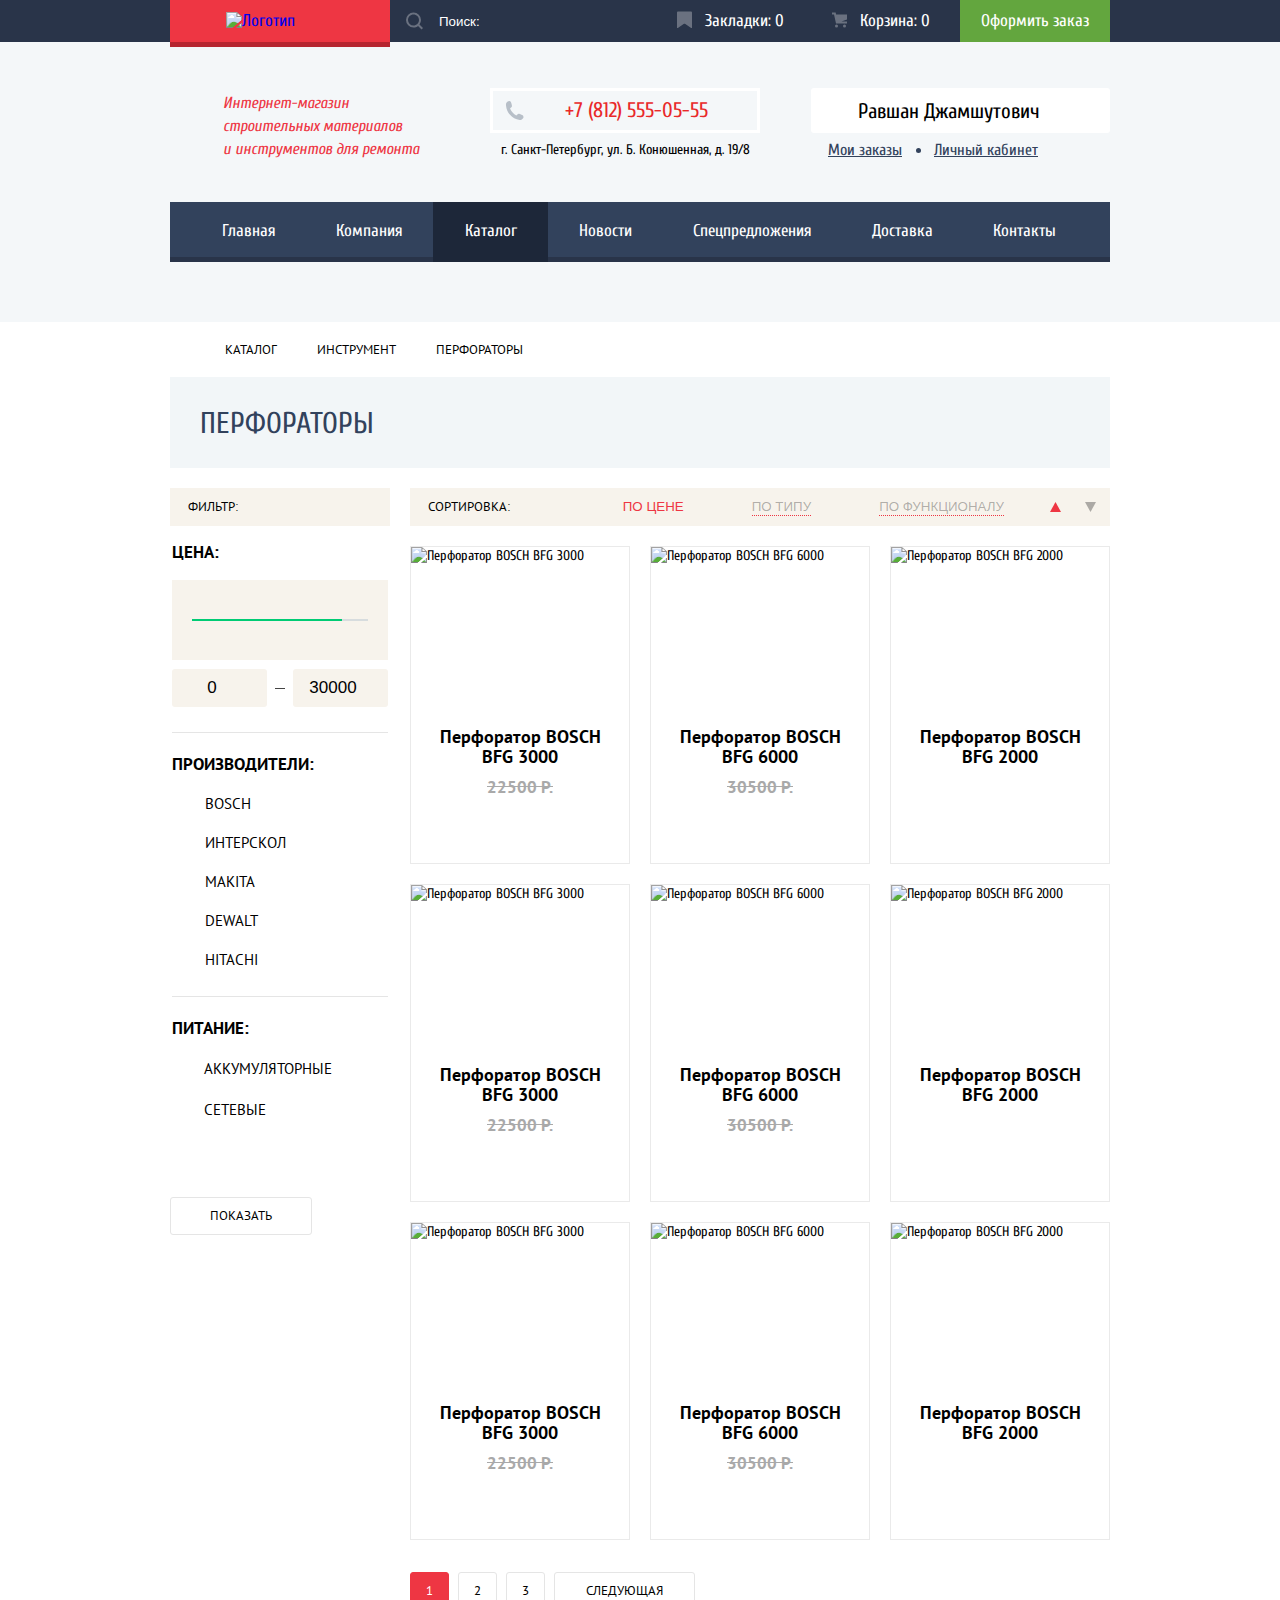
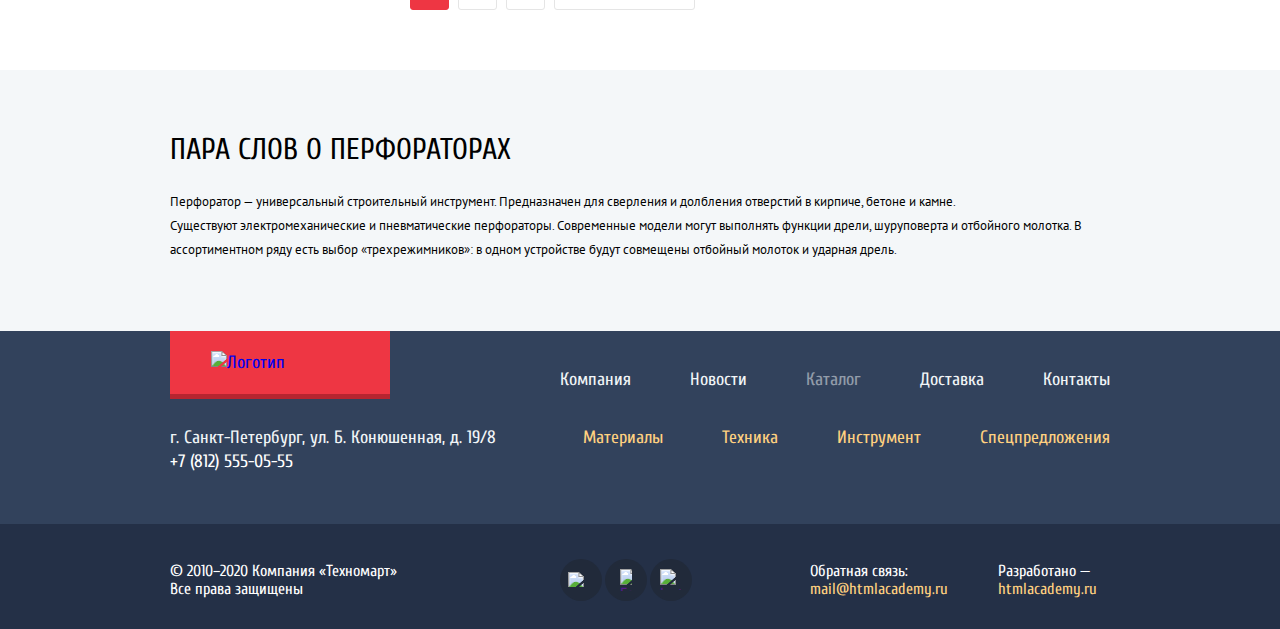
==== commit 663d0a1e: "final steps" ====
--- a/catalog.html
+++ b/catalog.html
@@ -6,7 +6,7 @@
     <link href="https://fonts.googleapis.com/css?family=Cuprum:400,400i,700&display=swap&subset=cyrillic" rel="stylesheet">
     <link href="https://fonts.googleapis.com/css?family=PT+Sans:400,700&display=swap&subset=cyrillic" rel="stylesheet">
     <link rel="stylesheet" href="css/normalize.css">
-    <link rel="stylesheet" href="css/style.css">
+    <link rel="stylesheet" href="css/styles-min.css">
   </head>
   <body>
     <header class="header">
@@ -78,10 +78,10 @@
 
     <main>
       <ul class="breadcrumbs wrapper">
-        <li class="breadcrumbs__link breadcrumbs__link--home"><a href="index.html" aria-label="Главная"></a></li>
-        <li class="breadcrumbs__link"><a href="catalog.html">Каталог</a></li>
-        <li class="breadcrumbs__link"><a href="">Инструмент</a></li>
-        <li class="breadcrumbs__link"><a href="">Перфораторы</a></li>
+        <li class="breadcrumbs__item breadcrumbs__item--home"><a href="index.html" aria-label="Главная"></a></li>
+        <li class="breadcrumbs__item"><a href="catalog.html">Каталог</a></li>
+        <li class="breadcrumbs__item"><a href="">Инструмент</a></li>
+        <li class="breadcrumbs__item"><a href="">Перфораторы</a></li>
       </ul>
 
       <h1 class="catalog-header wrapper">Перфораторы</h1>
@@ -125,7 +125,7 @@
                   <label for="makita" class="filters__label">Makita</label>
                 </li>
                 <li class="filters__option">
-                  <input id="dewalt" class="visually-hidden filters__input filters__input--checkbox" type="checkbox" name="dewalt" disabled>
+                  <input id="dewalt" class="visually-hidden filters__input filters__input--checkbox" type="checkbox" name="dewalt">
                   <label for="dewalt" class="filters__label">Dewalt</label>
                 </li>
                 <li class="filters__option">
@@ -158,7 +158,7 @@
               <div class="filters__sorting">
                 <ul class="filters__types">
                   <li>
-                    <button class="button filters__sort-button filters__sort-button--active" type="button">По цене</button>
+                    <button class="button filters__sort-button filters__sort-button--active" type="button" disabled>По цене</button>
                   </li>
                   <li>
                     <button class="button filters__sort-button" type="button">По типу</button>
@@ -169,7 +169,7 @@
                 </ul>
                 <ul class="filters__types filters__types--arrows">
                   <li>
-                    <button class="button filters__sort-button filters__sort-button--arrow filters__sort-button--active" type="button">
+                    <button class="button filters__sort-button filters__sort-button--arrow filters__sort-button--active" type="button" disabled>
                       <svg xmlns="http://www.w3.org/2000/svg" width="11" height="10" viewBox="0 0 11 10"><path d="M5.5 0L0 10h11z"/></svg>
                     </button>
                   </li>
@@ -185,8 +185,8 @@
           <ul class="products">
             <li class="products__item">
               <div class="products__buttons">
-                <button data-product-id="1" class="button products__button products__button--buy" type="button">Купить</button>
-                <button data-product-id="1" class="button products__button products__button--bookmark" type="button">В закладки</button>
+                <a href="" data-product-id="1" class="button products__button products__button--buy">Купить</a>
+                <a href="" data-product-id="1" class="button products__button products__button--bookmark">В закладки</a>
               </div>
               <img class="products__img" src="img/item-image-1.jpg" width="218" height="170" alt="Перфоратор BOSCH BFG 3000">
               <div class="products__info">
@@ -199,8 +199,8 @@
             </li>
             <li class="products__item">
               <div class="products__buttons">
-                <button data-product-id="2" class="button products__button products__button--buy" type="button">Купить</button>
-                <button data-product-id="2" class="button products__button products__button--bookmark" type="button">В закладки</button>
+                <a href="" data-product-id="2" class="button products__button products__button--buy">Купить</a>
+                <a href="" data-product-id="2" class="button products__button products__button--bookmark">В закладки</a>
               </div>
               <img class="products__img" src="img/item-image-3.jpg" width="218" height="170" alt="Перфоратор BOSCH BFG 6000">
               <div class="products__info">
@@ -213,8 +213,8 @@
             </li>
             <li class="products__item products__item--new">
               <div class="products__buttons">
-                <button data-product-id="3" class="button products__button products__button--buy" type="button">Купить</button>
-                <button data-product-id="3" class="button products__button products__button--bookmark" type="button">В закладки</button>
+                <a href="" data-product-id="3" class="button products__button products__button--buy">Купить</a>
+                <a href="" data-product-id="3" class="button products__button products__button--bookmark">В закладки</a>
               </div>
               <img class="products__img" src="img/item-image-1.jpg" width="218" height="170" alt="Перфоратор BOSCH BFG 2000">
               <div class="products__info">
@@ -226,8 +226,8 @@
             </li>
             <li class="products__item">
               <div class="products__buttons">
-                <button data-product-id="4" class="button products__button products__button--buy" type="button">Купить</button>
-                <button data-product-id="4" class="button products__button products__button--bookmark" type="button">В закладки</button>
+                <a href="" data-product-id="4" class="button products__button products__button--buy">Купить</a>
+                <a href="" data-product-id="4" class="button products__button products__button--bookmark">В закладки</a>
               </div>
               <img class="products__img" src="img/item-image-1.jpg" width="218" height="170" alt="Перфоратор BOSCH BFG 3000">
               <div class="products__info">
@@ -240,8 +240,8 @@
             </li>
             <li class="products__item products__item--new">
               <div class="products__buttons">
-                <button data-product-id="5" class="button products__button products__button--buy" type="button">Купить</button>
-                <button data-product-id="5" class="button products__button products__button--bookmark" type="button">В закладки</button>
+                <a href="" data-product-id="5" class="button products__button products__button--buy">Купить</a>
+                <a href="" data-product-id="5" class="button products__button products__button--bookmark">В закладки</a>
               </div>
               <img class="products__img" src="img/item-image-3.jpg" width="218" height="170" alt="Перфоратор BOSCH BFG 6000">
               <div class="products__info">
@@ -254,8 +254,8 @@
             </li>
             <li class="products__item">
               <div class="products__buttons">
-                <button data-product-id="6" class="button products__button products__button--buy" type="button">Купить</button>
-                <button data-product-id="6" class="button products__button products__button--bookmark" type="button">В закладки</button>
+                <a href="" data-product-id="6" class="button products__button products__button--buy">Купить</a>
+                <a href="" data-product-id="6" class="button products__button products__button--bookmark">В закладки</a>
               </div>
               <img class="products__img" src="img/item-image-1.jpg" width="218" height="170" alt="Перфоратор BOSCH BFG 2000">
               <div class="products__info">
@@ -267,8 +267,8 @@
             </li>
             <li class="products__item products__item--new">
               <div class="products__buttons">
-                <button data-product-id="7" class="button products__button products__button--buy" type="button">Купить</button>
-                <button data-product-id="7" class="button products__button products__button--bookmark" type="button">В закладки</button>
+                <a href="" data-product-id="7" class="button products__button products__button--buy">Купить</a>
+                <a href="" data-product-id="7" class="button products__button products__button--bookmark">В закладки</a>
               </div>
               <img class="products__img" src="img/item-image-1.jpg" width="218" height="170" alt="Перфоратор BOSCH BFG 3000">
               <div class="products__info">
@@ -281,8 +281,8 @@
             </li>
             <li class="products__item">
               <div class="products__buttons">
-                <button data-product-id="8" class="button products__button products__button--buy" type="button">Купить</button>
-                <button data-product-id="8" class="button products__button products__button--bookmark" type="button">В закладки</button>
+                <a href="" data-product-id="8" class="button products__button products__button--buy">Купить</a>
+                <a href="" data-product-id="8" class="button products__button products__button--bookmark">В закладки</a>
               </div>
               <img class="products__img" src="img/item-image-3.jpg" width="218" height="170" alt="Перфоратор BOSCH BFG 6000">
               <div class="products__info">
@@ -295,8 +295,8 @@
             </li>
             <li class="products__item">
               <div class="products__buttons">
-                <button data-product-id="9" class="button products__button products__button--buy" type="button">Купить</button>
-                <button data-product-id="9" class="button products__button products__button--bookmark" type="button">В закладки</button>
+                <a href="" data-product-id="9" class="button products__button products__button--buy">Купить</a>
+                <a href="" data-product-id="9" class="button products__button products__button--bookmark">В закладки</a>
               </div>
               <img class="products__img" src="img/item-image-1.jpg" width="218" height="170" alt="Перфоратор BOSCH BFG 2000">
               <div class="products__info">
@@ -311,7 +311,7 @@
             <li><a class="button button--white pagination__button pagination__button--active">1</a></li>
             <li><a class="button button--white pagination__button" href="">2</a></li>
             <li><a class="button button--white pagination__button" href="">3</a></li>
-            <li><a class="button button--white pagination__button" href="">Следующая</a></li>
+            <li><a class="button button--white pagination__button pagination__button--next" href="">Следующая</a></li>
           </ul>
         </section>
       </div>
@@ -337,7 +337,7 @@
         <ul class="footer__nav">
           <li class="footer__item"><a href="">Компания</a></li>
           <li class="footer__item"><a href="">Новости</a></li>
-          <li class="footer__item"><a>Каталог</a></li>
+          <li class="footer__item footer__item--active"><a>Каталог</a></li>
           <li class="footer__item"><a href="">Доставка</a></li>
           <li class="footer__item"><a href="">Контакты</a></li>
         </ul>
@@ -345,12 +345,12 @@
       <div class="footer__second-line wrapper">
         <p class="footer__text">
           г. Санкт-Петербург, ул. Б. Конюшенная, д. 19/8<br>
-          +7 (812) 555-05-55
+          <a class="footer__phone" href="tel:+78125550555" aria-label="Телефон компании «Техномарт»">+7 (812) 555-05-55</a>
         </p>
         <ul class="footer__nav footer__nav--yellow">
           <li class="footer__item"><a href="">Материалы</a></li>
           <li class="footer__item"><a href="">Техника</a></li>
-          <li class="footer__item"><a href="">Инструмерт</a></li>
+          <li class="footer__item"><a href="">Инструмент</a></li>
           <li class="footer__item"><a href="">Спецпредложения</a></li>
         </ul>
       </div>
@@ -401,57 +401,6 @@
       <button class="modal__close" type="button" aria-label="Продолжить покупки"></button>
     </aside>
 
-    <script>
-      let basket = [];
-      let bookmarks = [];
-
-      const bookmarkField = document.getElementById('bookmark');
-      const bookmarkInfo = document.querySelector('.top-line__button--bookmark');
-
-      const basketField = document.getElementById('basket');
-      const basketInfo = document.querySelector('.top-line__button--basket');
-
-      const bookmarkButtons = document.querySelectorAll('.products__button--bookmark');
-
-      [...bookmarkButtons].forEach(button => {
-        button.addEventListener('click', ({ target }) => {
-          const productId = target.dataset.productId;
-          if (bookmarks.length > 50 || bookmarks.includes(productId)) return;
-
-          bookmarks.push(productId);
-          bookmarkField.textContent = bookmarks.length;
-          bookmarks.length && bookmarkInfo.classList.add('top-line__button--filled');
-        });
-      });
-
-      const buyButtons = document.querySelectorAll('.products__button--buy');
-      const basketPopup = document.querySelector('.modal--basket');
-      const closePopupButtons = document.querySelectorAll('.modal__close');
-      const continueButton = document.querySelector('.button--continue');
-
-      [...buyButtons].forEach((button) => {
-        button.addEventListener('click', ({ target }) => {
-          basketPopup.classList.add('modal--show');
-
-          const productId = target.dataset.productId;
-          if (basket.length > 50 || basket.includes(productId)) return;
-
-          basket.push(productId);
-          basketField.textContent = basket.length;
-          basket.length && basketInfo.classList.add('top-line__button--filled');
-          });
-      });
-
-      continueButton.addEventListener('click', (e) => {
-        e.preventDefault();
-        basketPopup.classList.remove('modal--show');
-      });
-
-      [...closePopupButtons].forEach((closeButton) => {
-        closeButton.addEventListener('click', () => {
-          document.querySelector('.modal--show').classList.remove('modal--show');
-        });
-      });
-    </script>
+    <script src="js/compressed.js"></script>
   </body>
 </html>
--- a/css/styles-min.css
+++ b/css/styles-min.css
@@ -0,0 +1 @@
+body{margin:0;padding:0;font-family:Cuprum,Arial,sans-serif;font-size:14px;line-height:18px}html{-webkit-box-sizing:border-box;-moz-box-sizing:border-box;box-sizing:border-box}*,:after,:before{box-sizing:inherit}a{text-decoration:none}iframe{border:none}.visually-hidden:not(:focus):not(:active),input[type=checkbox].visually-hidden,input[type=radio].visually-hidden{position:absolute;width:1px;height:1px;margin:-1px;border:0;padding:0;white-space:nowrap;clip-path:inset(100%);clip:rect(0 0 0 0);overflow:hidden}.button{align-items:center;border-radius:3px;border:0;color:#fff;cursor:pointer;display:flex;justify-content:center;padding:11px;line-height:16px;text-align:center;text-transform:uppercase;outline:0}.button--red{background-color:#ee3643}.button--red:focus,.button--red:hover{background-color:#ca2c37}.button--red:active{background-color:#ba2732}.button--wide{width:100%}.button--white{padding:11px 39px;color:#000;background-color:#fff;font-size:13px;line-height:14px;border:1px solid #e5e5e5;font-family:"PT Sans",Arial,sans-serif;outline:0}.button--white:focus,.button--white:hover{border-color:#bdc6ca}.button--white:active{border-color:#ee3643}.button--continue{background-color:#fff;color:#000}.button--continue:focus,.button--continue:hover{color:#ee3643}.button--continue:active{color:rgba(0,0,0,.3)}.wrapper{width:940px;height:100%;margin:0 auto;display:flex;align-items:center}.wrapper--two-columns{justify-content:space-between;align-items:flex-start}.logo{width:220px;height:100%;background-color:#ee3643;box-shadow:0 5px 0 0 #b62530;display:flex;align-items:center;justify-content:center;outline:0}.logo:focus,.logo:hover{background-color:#ca2c37}.logo:active{background-color:#ba2732}.header{background-color:#f4f7f9;min-width:940px}.top-line{background-color:#293449;height:42px;font-size:17px;line-height:18px}.top-line__button{border-radius:0;height:100%;width:150px;text-transform:none}.top-line__icon{width:15px;height:100%;margin:0 13px 3px -9px;border:0;fill:#fff;opacity:30%}.top-line__button:focus,.top-line__button:hover{background-color:#212a3a}.top-line__button:hover .top-line__icon{opacity:1}.top-line__button:active{background-color:#161d29;color:rgba(255,255,255,.5)}.top-line__button:active .top-line__icon{opacity:.3}.top-line__button--filled{background-color:#ee3643}.top-line__button--filled:focus,.top-line__button--filled:hover{background-color:#ca2c37}.top-line__button--filled:active{background-color:#ba2732}.top-line__button--checkout{background-color:#63a63e}.top-line__button--checkout:focus,.top-line__button--checkout:hover{background-color:#5fbb2d}.top-line__button--checkout:active{background-color:#518534}.top-line__search{position:relative;width:270px;height:100%}.top-line__search:focus{background-color:#fff}.top-line__input{background-color:inherit;padding:0 10px 0 49px;border:0;height:100%;width:100%;outline:0;color:#fff}.top-line__search:hover{background-color:#212a3a}.top-line__search:hover .top-line__icon{opacity:1}.top-line__input:focus{background-color:#fff;color:#000}.top-line__input:focus+.top-line__label .top-line__icon{fill:#ee3643;opacity:1}.top-line__input::placeholder{color:#fff}.top-line__submit{display:none}.top-line__label{position:absolute;top:0;height:100%;width:49px;cursor:pointer;display:flex;justify-content:center}.top-line__icon--search{width:17px;margin:0}.info-line{align-items:flex-start;margin-top:46px;font-size:21px;line-height:21px}.info-line__contacts{margin-left:71px;display:flex;align-items:center;flex-direction:column}.info-line__caption{font-style:italic;color:#ee3643;font-size:16px;line-height:23px;margin:4px 0 1px 53px;max-width:197px}.info-line__phone{display:flex;align-items:center;color:#e9292a;width:270px;min-height:45px;border:3px solid #fff}.info-line__phone span{flex:1;margin-right:20px;justify-content:center;display:flex}.info-line__icon--phone{fill:#b7bfc8;margin:0 12px;height:19px}.info-line__address{font-size:14px;line-height:24px;margin:5px 0 0;max-width:270px}.info-line__profile{margin-left:auto}.info-line__list{list-style:none;margin:8px 0 0 27px;padding:0;font-size:16px;line-height:18px;display:flex}.info-line__item{margin-right:32px;position:relative}.info-line__item::before{content:"";width:5px;height:5px;background-color:#32425c;border-radius:50%;top:7px;left:-18px;position:absolute}.info-line__item:first-child::before{display:none}.info-line__item:last-child{margin-right:0}.info-line__link{text-decoration:underline;outline:0;color:#32425c}.info-line__link:focus:not(:active),.info-line__link:hover:not(:active){color:#ee3643}.info-line__link:active{opacity:.3}.info-line__auth{list-style:none;margin:0;padding:0;margin-left:auto;display:flex}.info-line__button{background-color:#fff;text-transform:none;height:45px;color:#000;margin-left:10px;min-width:150px;position:relative}.info-line__button--login{min-width:121px}.info-line__button--login::before{content:"";width:20px;height:17px;margin:0 12px 0 -10px;background-image:url(../img/icons/icon-login.svg);background-repeat:no-repeat;background-position:0 0}.info-line__button--login:hover::before{opacity:1}.info-line__button--login::before,.info-line__button--login:active::before{opacity:.3}.info-line__button:focus,.info-line__button:hover{background-color:#fff;color:#ee3643}.info-line__button:active{background-color:#fff;color:#00000080;outline:0}.info-line__button--profile{min-width:299px;padding:0;align-items:stretch}.info-line__profile-link{flex:1;display:flex;align-items:center;color:#000;justify-content:flex-start;padding-left:47px}.info-line__button--profile:hover::before{opacity:1}.info-line__button--profile:active .info-line__profile-link,.info-line__button--profile:active::before{opacity:.3}.info-line__button--profile::before{content:"";background-image:url(../img/icons/icon-user.svg);width:20px;height:18px;position:absolute;left:14px;top:13px;opacity:.3}.info-line__icon--logout{width:20px;height:17px;background-image:url(../img/icons/icon-logout.svg);background-repeat:no-repeat;position:absolute;right:10px;top:14px;opacity:.3;outline:0}.info-line__icon--logout:focus,.info-line__icon--logout:hover:not(:active){opacity:1}.nav__list{margin:40px 0 60px;padding:0 24px 0 21px;list-style:none;font-size:17px;line-height:17px;background-color:#32425c;display:flex;width:100%;height:60px;box-shadow:inset 0 -5px 0 0 #293449}.nav__item{flex:1}.nav__item a:focus,.nav__item a:hover{background-color:#243047}.nav__item a:active,.nav__item--current{background-color:#1d2739}.nav__item a{outline:0;display:block;text-align:center;padding:20px 30px;color:#fff;cursor:pointer}.nav__item:active a{color:rgba(255,255,255,.5)}.promo{flex-wrap:wrap;align-items:stretch;margin-top:59px}.promo__list{display:flex;list-style:none;padding:0;margin:0;justify-content:space-between;margin-bottom:20px}.promo__list:first-child{flex:1 0 100%}.promo__list--vertical{flex-direction:column;margin-bottom:0}.promo__item{width:300px;min-height:123px;padding:21px 28px 22px 25px;display:flex;flex-direction:column;justify-content:space-between;position:relative;background-repeat:no-repeat;background-position:83% 53%}.promo__header{color:#fff;font-size:24px;line-height:30px;margin:0;max-width:170px}.promo__button{background:rgba(0,0,0,.1);max-width:135px;margin-top:12px}.promo__button:focus,.promo__button:hover{background:rgba(0,0,0,.2)}.promo__button:active{background:rgba(0,0,0,.3)}.promo__icon-placeholder{position:absolute;width:78px;display:flex;justify-content:center;align-items:center;height:75px;right:28px;margin:auto;top:0;bottom:0}.promo__icon{width:auto;fill:#fff}.products__item--new::before,.promo__item--new::before{content:"";position:absolute;background-image:url(../img/icons/new-flag.png);top:0;right:0;width:60px;height:59px;z-index:1}.promo__item--orange{background-color:#ffbf47}.promo__item--blue{background-color:#3bbce3}.promo__item--purple{background-color:#dc91d8}.promo__item--green{background-color:#8ed78f}.promo__slider{position:relative;margin-right:20px}.catalog-slider__slide{display:none;margin:0;position:relative;background-color:#6f6f6f;width:620px;height:266px}.catalog-slider__slide--active{display:block}.catalog-slider__button,.catalog-slider__caption,.catalog-slider__control,.catalog-slider__header,.catalog-slider__pagination{position:absolute}.catalog-slider__caption,.catalog-slider__header{color:#fff;margin:0;left:25px}.catalog-slider__header{top:22px;font-size:36px;line-height:36px;text-transform:uppercase}.catalog-slider__caption{top:64px;font-size:18px}.catalog-slider__button{bottom:23px;left:25px;width:195px;padding-left:17px}.catalog-slider__control{border:0;background-color:transparent;cursor:pointer;left:26px;top:113px;height:40px;width:22px;background-image:url(../img/icons/icon-left.svg)}.catalog-slider__control--next{left:auto;right:19px;-ms-transform:rotate(180deg);transform:rotate(180deg)}.catalog-slider__pagination{bottom:36px;display:flex;left:48%;list-style:none;margin:0;padding:0}.catalog-slider__pagination li{margin-right:10px;line-height:0}.catalog-slider__pagination li:last-child{margin-right:0}.catalog-slider__tab{background-color:#fff;border-radius:50%;cursor:pointer;height:10px;width:10px;border:0;padding:0}.catalog-slider__tab--active{background-color:#ee3643;border:2px solid #fff}.popular{flex-direction:column;margin-top:53px;margin-bottom:65px}.popular__headline{width:100%;background-color:#f9f5f0;display:flex;justify-content:space-between;align-items:center;padding:25px;margin-bottom:20px}.popular__header{font-size:30px;color:#32425c;line-height:30px;text-transform:uppercase;font-weight:500;margin:0;margin-left:5px}.popular__button{min-width:253px;padding-right:6px}.popular__products{margin-bottom:20px}.products__discount,.products__header,.products__price{font-family:"PT Sans",Arial,sans-serif}.products{list-style:none;margin:0 -20px -20px;padding:0;display:flex;flex-wrap:wrap}.products__item{position:relative;min-height:318px;margin:0 0 20px 20px;width:220px;border:1px solid #eaeaea;display:flex;flex-direction:column;padding-bottom:19px}.products__item:hover{box-shadow:0 10px 25px 0 rgba(41,52,73,.5)}.products__item:hover .products__buttons{display:flex}.products__buttons{background-color:#fff;width:218px;height:170px;position:absolute;top:0;justify-content:center;align-items:center;flex-direction:column;display:none}.products__button{position:relative;padding:11px;width:135px;background-color:#63a63e;color:#fff;box-shadow:inset 0 -3px 0 0 #367315}.products__button:hover{background-color:#5fbb2d}.products__button:active{background-color:#518534;box-shadow:none}.products__button--bookmark{padding:8px;color:#32425c;background-color:#fff;border:3px solid #63a63e;box-shadow:none;margin-top:7px}.products__button--bookmark:hover{background-color:#fff;border:solid 3px #32425c}.products__button--bookmark:active{background-color:#fff;opacity:.3}.products__button--buy::before{position:absolute;width:15px;height:15px;content:"";opacity:.3;left:0;margin-left:12px;background-image:url(../img/icons/icon-cart.svg)}.products__button--buy:hover::before{opacity:1}.products__info{display:flex;flex-direction:column;justify-content:space-between;align-items:center;flex:1}.products__header{font-size:18px;line-height:20px;margin:10px 25px 11px;text-align:center;align-self:stretch}.products__header a{color:#000}.products__discount,.products__price{font-size:17px;line-height:18px;margin:0;font-weight:600}.products__discount{color:#a9a9a9;text-decoration:line-through;margin-bottom:10px;margin-top:auto}.products__price{background-image:url(../img/red-button.svg);color:#fff;width:141px;height:38px;display:flex;justify-content:center;align-items:center}.vendors{margin:0;padding:0;list-style:none;display:flex;flex-wrap:wrap;justify-content:space-between;align-self:stretch}.vendors__item{width:220px;height:145px;border:1px solid #eaeaea;display:flex;margin-bottom:20px}.vendors__link:focus,.vendors__link:hover{box-shadow:0 10px 25px 0 rgba(41,52,73,.5)}.vendors__link:active{box-shadow:0 4px 10px 0 rgba(41,52,73,.5)}.vendors__link:active .vendors__img{opacity:.3}.vendors__link{flex:1;justify-content:center;display:flex;align-items:center;outline:0}.background-container{background-color:#f4f7f9;min-width:940px}.about-us{display:flex;flex-direction:column;align-items:flex-start;padding:68px 0 73px}.about-us--services{padding-bottom:0}.about-us--company{margin-top:14px;padding-bottom:86px}.about-us--company:first-of-type{margin-right:auto}.about-us--seo{padding-bottom:69px;padding-top:65px}.about-us__header{margin:0;font-size:30px;line-height:30px;text-transform:uppercase;font-weight:400}.about-us__text{font-family:"PT Sans",Arial,sans-serif;font-size:13px;line-height:24px;margin:25px 0 0;align-self:stretch}.about-us__slider{margin-top:20px}.about-us__map{margin:32px 0 0}.about-us__list{list-style:none;font-size:18px;line-height:20px;font-weight:600;margin:21px 0 0;padding:0}.about-us__item{display:flex;align-items:center;margin-bottom:20px}.about-us__item:last-child{margin-bottom:0}.about-us__item::before{content:"";width:25px;height:2px;background-color:#ee3643;margin-right:11px}.about-us__button{min-width:220px;margin-top:35px}.services-slider{display:flex;align-self:stretch}.services-slider__nav{list-style:none;margin:0;padding:50px 0;position:relative;align-self:self-start}.services-slider__nav::before{content:"";width:26px;box-shadow:-12px 0 12px -8px #000;height:100%;right:-32px;top:0;border-radius:61%;z-index:1;background-color:#f4f7f9;position:absolute}.services-slider__slide-button{background-color:#32425c;width:240px;font-size:21px;padding:22px 22px;font-weight:600;justify-content:flex-start;text-transform:capitalize;box-shadow:0 1px 0 0 #293449,inset 0 1px 0 0 #405069;border-radius:0;outline:0}.services-slider__slide-button:focus:not(.services-slider__slide-button--active),.services-slider__slide-button:hover:not(.services-slider__slide-button--active){background-color:#293449}.services-slider__slide-button--active{background-color:#fff;color:#32425c;box-shadow:none}.services-slider__slide{position:relative;flex:1;padding:56px 0 0 80px;min-height:330px;display:none;background-color:#f4f7f9;z-index:1}.services-slider__slide--active{display:block}.services-slider__img{position:absolute;right:0;bottom:0}.services-slider__header{margin:0;font-size:36px;text-transform:uppercase;font-weight:400;color:#32425c}.services-slider__text{font-family:"PT Sans",Arial,sans-serif;font-size:13px;line-height:24px;margin:34px 0 0}.services-slider__button{padding:11px;min-width:195px;margin-top:31px;position:relative;z-index:1}.footer{background-color:#32425c;color:#f1f5f7;font-size:18px;line-height:24px;min-width:940px}.footer__first-line{height:63px;justify-content:space-between;align-items:flex-end}.footer__nav{margin:0 0 2px;padding:0;list-style:none;display:flex}.footer__item a{cursor:pointer;color:#f1f5f7;outline:0}.footer__item a:focus:not(:active),.footer__item a:hover:not(:active){text-decoration:underline}.footer__item a:not(.footer__item--active):active{opacity:.5}.footer__item--active{opacity:.5}.footer__item{margin-right:59px}.footer__item:last-child{margin-right:0}.footer__logo img{width:138px;height:23px}.footer__second-line{padding-top:32px;height:130px;justify-content:space-between;align-items:flex-start}.footer__text{margin:0}.footer__nav--yellow a{color:#ffd180}.footer--bottom{margin-top:0;background-color:#243047;font-size:16px;line-height:18px;color:#fff;height:105px}.wrapper--bottom{justify-content:space-between;padding-top:6px}.footer__socials{list-style:none;padding:0;margin:0 0 0 44px;display:flex;width:132px;justify-content:space-between;flex-wrap:wrap}.footer__social-item{outline:0;width:42px;height:42px;background-color:#212a3a;display:flex;justify-content:center;align-items:center;border-radius:50%}.footer__social-item:focus,.footer__social-item:hover{background-color:#ee3643}.footer__link{color:#ffd180;outline:0}.footer__link:focus:not(:active),.footer__link:hover:not(:active){text-decoration:underline}.footer__link:active{color:#ee3643}.footer__info-block{display:flex;justify-content:space-between;min-width:300px;padding-right:13px}.footer__phone{color:#fff}@keyframes bounce{0%{transform:translateY(-2000px)}70%{transform:translateY(30px)}90%{transform:translateY(-10px)}100%{transform:translateY(0)}}.modal{background-color:#fff;display:none;z-index:2;top:50%;left:50%;box-shadow:0 -7px 0 0 #ee3643,0 20px 40px 0 rgba(0,0,0,.75);width:620px;height:430px;margin-top:-215px;margin-left:-310px}.modal--show{display:block;position:fixed;animation:bounce .6s}.modal--basket{height:275px;margin-top:-134px}.modal--map{background-color:#efebe4;width:940px;height:446px;margin-top:-225px;margin-left:-470px;box-shadow:0 0 12px 0 rgba(0,0,0,.44)}.modal__close{width:21px;height:21px;position:absolute;top:9px;right:9px;background-image:url(../img/icons/icon-close.svg);background-color:transparent;border:0;cursor:pointer}.modal__body{display:flex;justify-content:center;align-items:center}.modal__header{font-weight:400;font-size:30px;line-height:30px}.modal__header--basket{margin:48px 0 48px 81px;position:relative;display:flex;align-items:center}.modal__header--basket::before{content:"";background-image:url(../img/icons/icon-mark.svg);background-repeat:no-repeat;width:66px;height:66px;left:0;margin-right:32px}.modal__footer{margin-top:19px;background-color:#f4f4f4;height:112px;padding:37px 80px;display:flex;justify-content:space-between}.modal__form{display:flex;flex-direction:column;justify-content:space-between;height:100%}.modal__main{padding:48px 80px 0;font-size:18px;line-height:18px}.modal__entry{display:flex;flex-direction:column;margin:0 0 22px}.modal__button{flex:1}.modal__button:not(:last-child){margin-right:20px}.modal__input{border:2px solid #dee3e4;padding:10px 16px;font-size:13px;border-radius:3px;outline:0;margin-top:13px;width:100%}.modal__entry--group{display:inline-block;vertical-align:top;width:220px}.modal__input:hover{border:2px solid #b5b5b5}.modal__input:focus{border:2px solid #ee3643}.modal__input::placeholder{color:#a9a9a9}.modal__textarea{resize:none;height:114px}.modal__input-group{display:flex;justify-content:space-between}.breadcrumbs{margin-top:19px;margin-bottom:18px;list-style:none;padding:0;font-size:13px;text-transform:uppercase;display:flex;align-items:center;font-family:"PT Sans",Arial,sans-serif}.breadcrumbs__item--home a{width:15px;height:12px;background-image:url(../img/icons/icon-home.svg);background-repeat:no-repeat}.breadcrumbs__item{margin-right:14px;display:flex;align-items:center}.breadcrumbs__item::before{content:"";width:8px;height:12px;background-image:url(../img/icons/icon-right-small.svg);background-repeat:no-repeat;margin-right:16px;margin-left:2px}.breadcrumbs__item--home::before{display:none}.breadcrumbs__item a{color:#000;outline:0}.breadcrumbs__item a:focus:not(:active),.breadcrumbs__item a:hover:not(:active){text-decoration:underline}.breadcrumbs__item a:active{opacity:.3}.catalog{flex:1}.catalog-header{font-size:30px;line-height:30px;text-transform:uppercase;background-color:#f2f6f8;color:#32425c;font-weight:400;padding:32px 30px 29px;margin-bottom:20px}.filters{flex:0 0 220px;margin-right:20px;align-self:flex-start}.filters__headline{background-color:#f7f3ec;padding:10px 14px 10px 18px;display:flex;justify-content:space-between}.filters__header,.filters__headline{font-size:13px;line-height:18px;text-transform:uppercase;font-weight:400;font-family:"PT Sans",Arial,sans-serif}.filters__header{margin:0}.filters--sorting{width:100%;margin-bottom:20px}.filters__sorting{display:flex;align-items:center}.filters__types{list-style:none;padding:0;margin:0 0 0 46px;display:flex}.filters__types li{margin-right:68px}.filters__types--arrows li{margin-right:24px;display:flex;align-items:center}.filters__types li:last-child{margin-right:0}.filters__sort-button{background-color:transparent;color:rgba(0,0,0,.3);fill:rgba(0,0,0,.3);padding:0;border-bottom:1px dotted #ee3643;border-radius:0;outline:0}.filters__sort-button:focus,.filters__sort-button:hover{color:#000;fill:#000;border-style:solid}.filters__sort-button--active,.filters__sort-button--active:focus,.filters__sort-button--active:hover{color:#ee3643;fill:#ee3643;border-bottom:none;cursor:default}.filters__sort-button--arrow,.filters__sort-button--arrow:focus,.filters__sort-button--arrow:hover{border-bottom:none}.filters__section{border:0;padding:22px 0 25px;border-bottom:1px solid rgba(0,0,0,.1);font-family:"PT Sans",Arial,sans-serif}.filters__section:first-of-type{padding-top:17px}.filters__section:last-of-type{border-bottom:none}.filters__name{margin:0 0 19px;font-weight:600;text-transform:uppercase;font-size:17px}.filters__list{list-style:none;margin:0;padding:0;font-size:15px;text-transform:uppercase}.filters__option{margin-bottom:16px}.filters__option:last-child{margin-bottom:0}.filters__label{display:flex;align-items:center;user-select:none}.filters__label::before{content:"";background-repeat:no-repeat;height:23px;width:27px;margin-right:6px;opacity:.3}.filters__input--radio+.filters__label::before{width:25px;height:25px;margin-right:7px}.filters__input:not(:disabled)+.filters__label:hover::before,.filters__input:not(:disabled):focus+.filters__label::before{opacity:.5}.filters__input:disabled+.filters__label{opacity:.4}.filters__input--checkbox+.filters__label::before{background-image:url(../img/icons/checkbox-off.svg)}.filters__input--checkbox:checked+.filters__label::before{background-image:url(../img/icons/checkbox-on.svg)}.filters__input--radio+.filters__label::before{background-image:url(../img/icons/radio-off.svg)}.filters__input--radio:checked+.filters__label::before{background-image:url(../img/icons/radio-on.svg)}.filters__submit{margin-top:50px}.filters__prices{display:flex;justify-content:space-between;align-items:center}.filters__price-input{background-color:#f7f3ec;border:none;font-size:17px;line-height:18px;width:95px;height:38px;text-align:center;border-radius:3px}.filters__price-input:last-child{order:2}.filters__prices::before{content:"";width:10px;height:1px;background-color:#444;order:2}.filters__price-range{height:80px;background-color:#f7f3ec;margin-bottom:9px;display:flex;align-items:center}.filters__range{display:flex;margin:0 20px;flex:1;height:20px;position:relative;align-items:center;cursor:pointer}.filters__scale{height:2px;background-color:#d7dcde;flex:1}.filters__bar{background-color:#00cb74;height:2px}.filters__toggle{background-image:url(../img/icons/filter-button.svg);background-repeat:no-repeat;width:20px;height:23px}.filters__toggle{position:absolute;top:0}.filters__toggle--min{left:0}.filters__toggle--max{left:80%}.pagination{list-style:none;padding:0;margin:32px 0 50px;display:flex;flex-wrap:wrap}.pagination__button{padding:11px 15px;margin:0 9px 10px 0}.pagination__button--active{color:#fff;background-color:#ee3643;cursor:default}.pagination__button--active,.pagination__button--active:hover{border:1px solid #ee3643}.pagination__button--next{padding:11px 31px}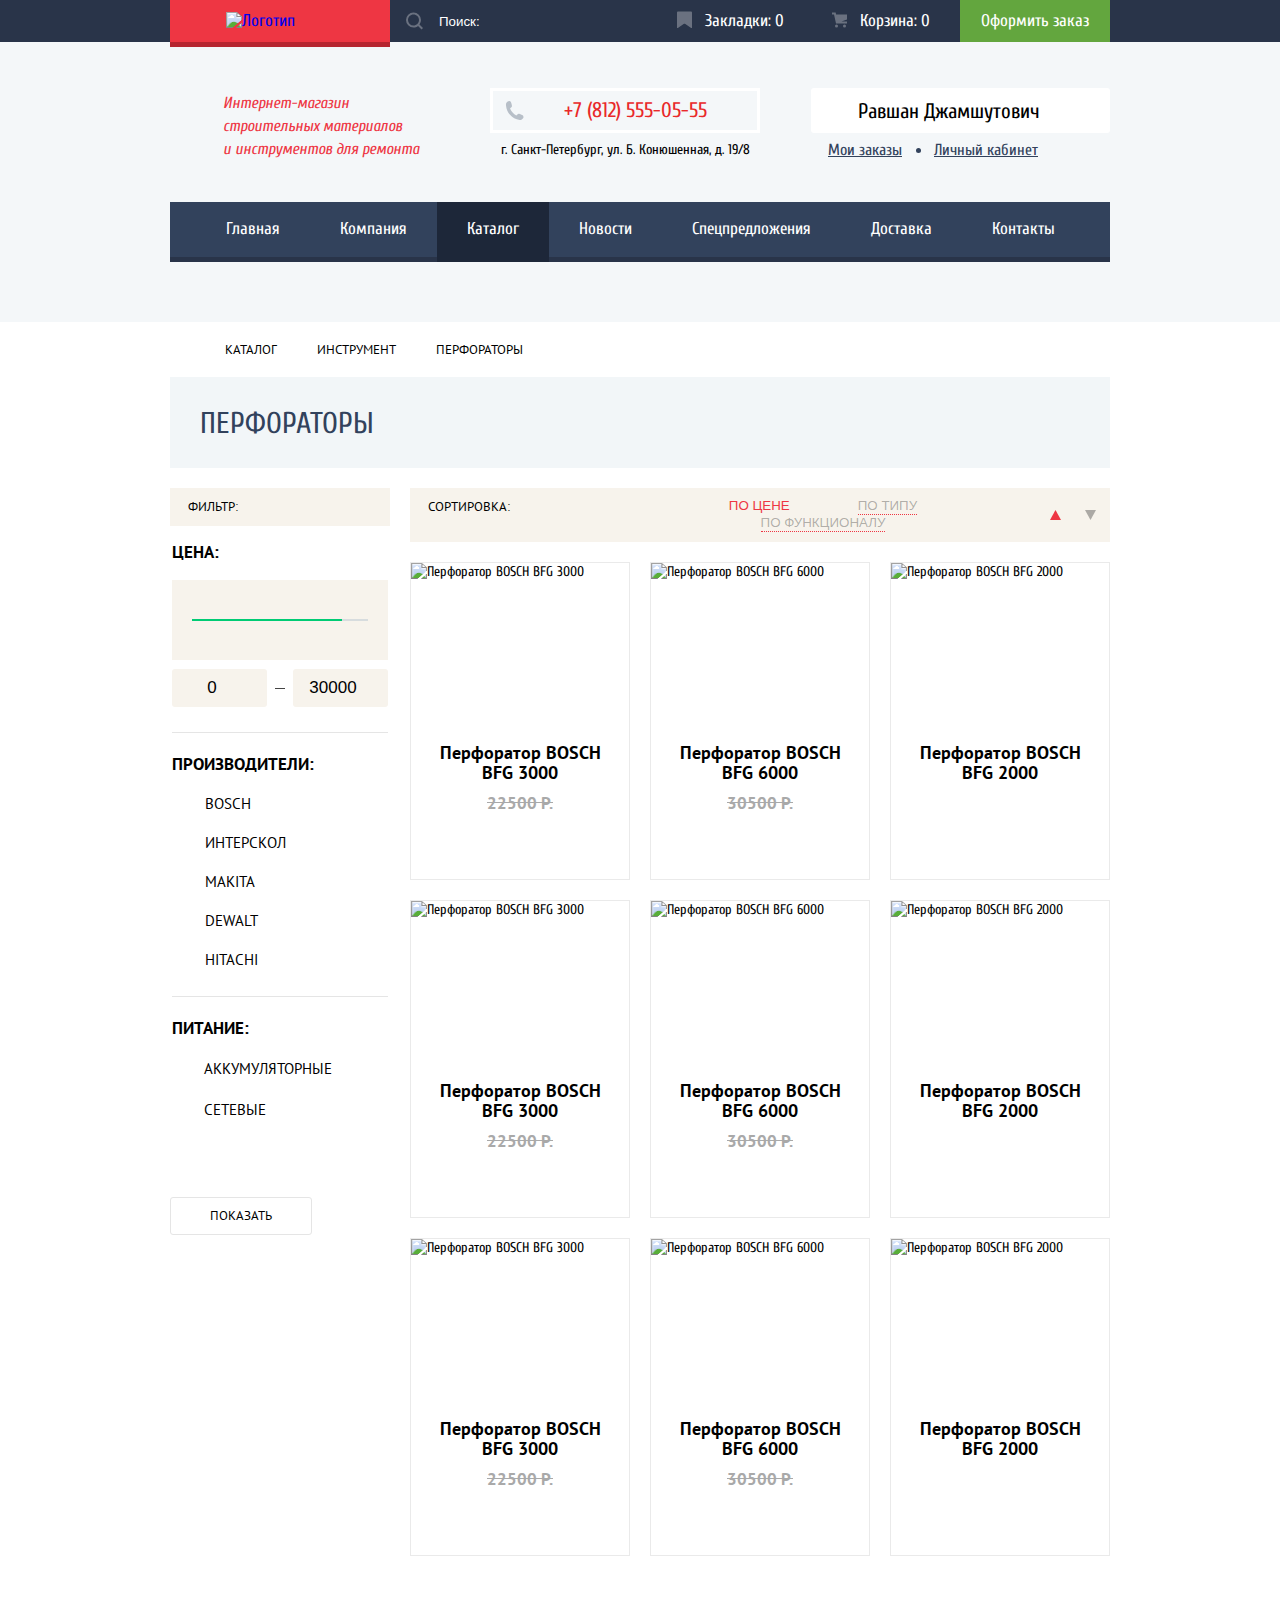
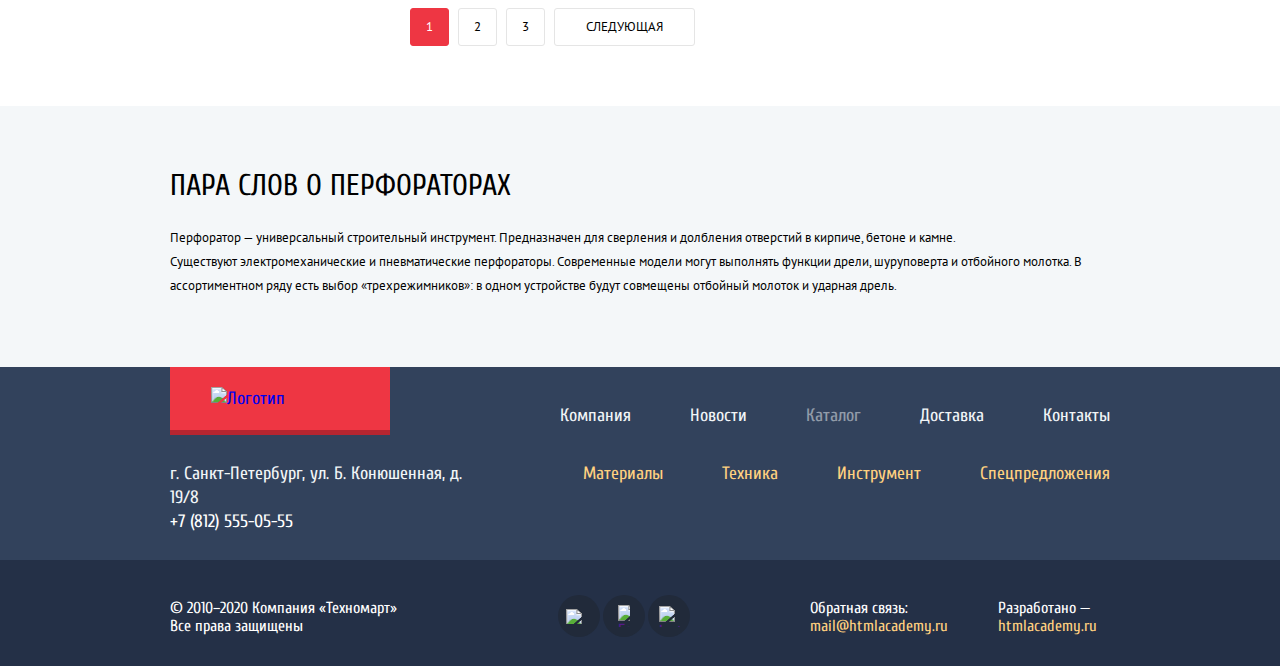
==== commit a66aa81f: "css fixes" ====
--- a/catalog.html
+++ b/catalog.html
@@ -5,7 +5,7 @@
     <title>HTML Academy: Техномарт</title>
     <link href="https://fonts.googleapis.com/css?family=Cuprum:400,400i,700&display=swap&subset=cyrillic" rel="stylesheet">
     <link href="https://fonts.googleapis.com/css?family=PT+Sans:400,700&display=swap&subset=cyrillic" rel="stylesheet">
-    <link rel="stylesheet" href="css/normalize.css">
+    <link rel="stylesheet" href="css/normalize-min.css">
     <link rel="stylesheet" href="css/styles-min.css">
   </head>
   <body>
@@ -48,9 +48,7 @@
           </div>
           <div class="info-line__profile">
             <div class="button info-line__button info-line__button--profile">
-              <a class="info-line__profile-link" href="" aria-label="Открыть профиль">
-                <span>Равшан Джамшутович</span>
-              </a>
+              <a class="info-line__profile-link" href="" aria-label="Открыть профиль">Равшан Джамшутович</a>
               <a class="info-line__icon info-line__icon--logout" href=""></a>
             </div>
             <ul class="info-line__list">
@@ -358,7 +356,7 @@
 
     <footer class="footer footer--bottom">
       <div class="wrapper wrapper--bottom">
-        <p class="footer__text">
+        <p class="footer__text footer__text--bottom">
           © 2010–2020 Компания «Техномарт»<br>
           Все права защищены
         </p>
--- a/css/styles-min.css
+++ b/css/styles-min.css
@@ -1 +1 @@
-body{margin:0;padding:0;font-family:Cuprum,Arial,sans-serif;font-size:14px;line-height:18px}html{-webkit-box-sizing:border-box;-moz-box-sizing:border-box;box-sizing:border-box}*,:after,:before{box-sizing:inherit}a{text-decoration:none}iframe{border:none}.visually-hidden:not(:focus):not(:active),input[type=checkbox].visually-hidden,input[type=radio].visually-hidden{position:absolute;width:1px;height:1px;margin:-1px;border:0;padding:0;white-space:nowrap;clip-path:inset(100%);clip:rect(0 0 0 0);overflow:hidden}.button{align-items:center;border-radius:3px;border:0;color:#fff;cursor:pointer;display:flex;justify-content:center;padding:11px;line-height:16px;text-align:center;text-transform:uppercase;outline:0}.button--red{background-color:#ee3643}.button--red:focus,.button--red:hover{background-color:#ca2c37}.button--red:active{background-color:#ba2732}.button--wide{width:100%}.button--white{padding:11px 39px;color:#000;background-color:#fff;font-size:13px;line-height:14px;border:1px solid #e5e5e5;font-family:"PT Sans",Arial,sans-serif;outline:0}.button--white:focus,.button--white:hover{border-color:#bdc6ca}.button--white:active{border-color:#ee3643}.button--continue{background-color:#fff;color:#000}.button--continue:focus,.button--continue:hover{color:#ee3643}.button--continue:active{color:rgba(0,0,0,.3)}.wrapper{width:940px;height:100%;margin:0 auto;display:flex;align-items:center}.wrapper--two-columns{justify-content:space-between;align-items:flex-start}.logo{width:220px;height:100%;background-color:#ee3643;box-shadow:0 5px 0 0 #b62530;display:flex;align-items:center;justify-content:center;outline:0}.logo:focus,.logo:hover{background-color:#ca2c37}.logo:active{background-color:#ba2732}.header{background-color:#f4f7f9;min-width:940px}.top-line{background-color:#293449;height:42px;font-size:17px;line-height:18px}.top-line__button{border-radius:0;height:100%;width:150px;text-transform:none}.top-line__icon{width:15px;height:100%;margin:0 13px 3px -9px;border:0;fill:#fff;opacity:30%}.top-line__button:focus,.top-line__button:hover{background-color:#212a3a}.top-line__button:hover .top-line__icon{opacity:1}.top-line__button:active{background-color:#161d29;color:rgba(255,255,255,.5)}.top-line__button:active .top-line__icon{opacity:.3}.top-line__button--filled{background-color:#ee3643}.top-line__button--filled:focus,.top-line__button--filled:hover{background-color:#ca2c37}.top-line__button--filled:active{background-color:#ba2732}.top-line__button--checkout{background-color:#63a63e}.top-line__button--checkout:focus,.top-line__button--checkout:hover{background-color:#5fbb2d}.top-line__button--checkout:active{background-color:#518534}.top-line__search{position:relative;width:270px;height:100%}.top-line__search:focus{background-color:#fff}.top-line__input{background-color:inherit;padding:0 10px 0 49px;border:0;height:100%;width:100%;outline:0;color:#fff}.top-line__search:hover{background-color:#212a3a}.top-line__search:hover .top-line__icon{opacity:1}.top-line__input:focus{background-color:#fff;color:#000}.top-line__input:focus+.top-line__label .top-line__icon{fill:#ee3643;opacity:1}.top-line__input::placeholder{color:#fff}.top-line__submit{display:none}.top-line__label{position:absolute;top:0;height:100%;width:49px;cursor:pointer;display:flex;justify-content:center}.top-line__icon--search{width:17px;margin:0}.info-line{align-items:flex-start;margin-top:46px;font-size:21px;line-height:21px}.info-line__contacts{margin-left:71px;display:flex;align-items:center;flex-direction:column}.info-line__caption{font-style:italic;color:#ee3643;font-size:16px;line-height:23px;margin:4px 0 1px 53px;max-width:197px}.info-line__phone{display:flex;align-items:center;color:#e9292a;width:270px;min-height:45px;border:3px solid #fff}.info-line__phone span{flex:1;margin-right:20px;justify-content:center;display:flex}.info-line__icon--phone{fill:#b7bfc8;margin:0 12px;height:19px}.info-line__address{font-size:14px;line-height:24px;margin:5px 0 0;max-width:270px}.info-line__profile{margin-left:auto}.info-line__list{list-style:none;margin:8px 0 0 27px;padding:0;font-size:16px;line-height:18px;display:flex}.info-line__item{margin-right:32px;position:relative}.info-line__item::before{content:"";width:5px;height:5px;background-color:#32425c;border-radius:50%;top:7px;left:-18px;position:absolute}.info-line__item:first-child::before{display:none}.info-line__item:last-child{margin-right:0}.info-line__link{text-decoration:underline;outline:0;color:#32425c}.info-line__link:focus:not(:active),.info-line__link:hover:not(:active){color:#ee3643}.info-line__link:active{opacity:.3}.info-line__auth{list-style:none;margin:0;padding:0;margin-left:auto;display:flex}.info-line__button{background-color:#fff;text-transform:none;height:45px;color:#000;margin-left:10px;min-width:150px;position:relative}.info-line__button--login{min-width:121px}.info-line__button--login::before{content:"";width:20px;height:17px;margin:0 12px 0 -10px;background-image:url(../img/icons/icon-login.svg);background-repeat:no-repeat;background-position:0 0}.info-line__button--login:hover::before{opacity:1}.info-line__button--login::before,.info-line__button--login:active::before{opacity:.3}.info-line__button:focus,.info-line__button:hover{background-color:#fff;color:#ee3643}.info-line__button:active{background-color:#fff;color:#00000080;outline:0}.info-line__button--profile{min-width:299px;padding:0;align-items:stretch}.info-line__profile-link{flex:1;display:flex;align-items:center;color:#000;justify-content:flex-start;padding-left:47px}.info-line__button--profile:hover::before{opacity:1}.info-line__button--profile:active .info-line__profile-link,.info-line__button--profile:active::before{opacity:.3}.info-line__button--profile::before{content:"";background-image:url(../img/icons/icon-user.svg);width:20px;height:18px;position:absolute;left:14px;top:13px;opacity:.3}.info-line__icon--logout{width:20px;height:17px;background-image:url(../img/icons/icon-logout.svg);background-repeat:no-repeat;position:absolute;right:10px;top:14px;opacity:.3;outline:0}.info-line__icon--logout:focus,.info-line__icon--logout:hover:not(:active){opacity:1}.nav__list{margin:40px 0 60px;padding:0 24px 0 21px;list-style:none;font-size:17px;line-height:17px;background-color:#32425c;display:flex;width:100%;height:60px;box-shadow:inset 0 -5px 0 0 #293449}.nav__item{flex:1}.nav__item a:focus,.nav__item a:hover{background-color:#243047}.nav__item a:active,.nav__item--current{background-color:#1d2739}.nav__item a{outline:0;display:block;text-align:center;padding:20px 30px;color:#fff;cursor:pointer}.nav__item:active a{color:rgba(255,255,255,.5)}.promo{flex-wrap:wrap;align-items:stretch;margin-top:59px}.promo__list{display:flex;list-style:none;padding:0;margin:0;justify-content:space-between;margin-bottom:20px}.promo__list:first-child{flex:1 0 100%}.promo__list--vertical{flex-direction:column;margin-bottom:0}.promo__item{width:300px;min-height:123px;padding:21px 28px 22px 25px;display:flex;flex-direction:column;justify-content:space-between;position:relative;background-repeat:no-repeat;background-position:83% 53%}.promo__header{color:#fff;font-size:24px;line-height:30px;margin:0;max-width:170px}.promo__button{background:rgba(0,0,0,.1);max-width:135px;margin-top:12px}.promo__button:focus,.promo__button:hover{background:rgba(0,0,0,.2)}.promo__button:active{background:rgba(0,0,0,.3)}.promo__icon-placeholder{position:absolute;width:78px;display:flex;justify-content:center;align-items:center;height:75px;right:28px;margin:auto;top:0;bottom:0}.promo__icon{width:auto;fill:#fff}.products__item--new::before,.promo__item--new::before{content:"";position:absolute;background-image:url(../img/icons/new-flag.png);top:0;right:0;width:60px;height:59px;z-index:1}.promo__item--orange{background-color:#ffbf47}.promo__item--blue{background-color:#3bbce3}.promo__item--purple{background-color:#dc91d8}.promo__item--green{background-color:#8ed78f}.promo__slider{position:relative;margin-right:20px}.catalog-slider__slide{display:none;margin:0;position:relative;background-color:#6f6f6f;width:620px;height:266px}.catalog-slider__slide--active{display:block}.catalog-slider__button,.catalog-slider__caption,.catalog-slider__control,.catalog-slider__header,.catalog-slider__pagination{position:absolute}.catalog-slider__caption,.catalog-slider__header{color:#fff;margin:0;left:25px}.catalog-slider__header{top:22px;font-size:36px;line-height:36px;text-transform:uppercase}.catalog-slider__caption{top:64px;font-size:18px}.catalog-slider__button{bottom:23px;left:25px;width:195px;padding-left:17px}.catalog-slider__control{border:0;background-color:transparent;cursor:pointer;left:26px;top:113px;height:40px;width:22px;background-image:url(../img/icons/icon-left.svg)}.catalog-slider__control--next{left:auto;right:19px;-ms-transform:rotate(180deg);transform:rotate(180deg)}.catalog-slider__pagination{bottom:36px;display:flex;left:48%;list-style:none;margin:0;padding:0}.catalog-slider__pagination li{margin-right:10px;line-height:0}.catalog-slider__pagination li:last-child{margin-right:0}.catalog-slider__tab{background-color:#fff;border-radius:50%;cursor:pointer;height:10px;width:10px;border:0;padding:0}.catalog-slider__tab--active{background-color:#ee3643;border:2px solid #fff}.popular{flex-direction:column;margin-top:53px;margin-bottom:65px}.popular__headline{width:100%;background-color:#f9f5f0;display:flex;justify-content:space-between;align-items:center;padding:25px;margin-bottom:20px}.popular__header{font-size:30px;color:#32425c;line-height:30px;text-transform:uppercase;font-weight:500;margin:0;margin-left:5px}.popular__button{min-width:253px;padding-right:6px}.popular__products{margin-bottom:20px}.products__discount,.products__header,.products__price{font-family:"PT Sans",Arial,sans-serif}.products{list-style:none;margin:0 -20px -20px;padding:0;display:flex;flex-wrap:wrap}.products__item{position:relative;min-height:318px;margin:0 0 20px 20px;width:220px;border:1px solid #eaeaea;display:flex;flex-direction:column;padding-bottom:19px}.products__item:hover{box-shadow:0 10px 25px 0 rgba(41,52,73,.5)}.products__item:hover .products__buttons{display:flex}.products__buttons{background-color:#fff;width:218px;height:170px;position:absolute;top:0;justify-content:center;align-items:center;flex-direction:column;display:none}.products__button{position:relative;padding:11px;width:135px;background-color:#63a63e;color:#fff;box-shadow:inset 0 -3px 0 0 #367315}.products__button:hover{background-color:#5fbb2d}.products__button:active{background-color:#518534;box-shadow:none}.products__button--bookmark{padding:8px;color:#32425c;background-color:#fff;border:3px solid #63a63e;box-shadow:none;margin-top:7px}.products__button--bookmark:hover{background-color:#fff;border:solid 3px #32425c}.products__button--bookmark:active{background-color:#fff;opacity:.3}.products__button--buy::before{position:absolute;width:15px;height:15px;content:"";opacity:.3;left:0;margin-left:12px;background-image:url(../img/icons/icon-cart.svg)}.products__button--buy:hover::before{opacity:1}.products__info{display:flex;flex-direction:column;justify-content:space-between;align-items:center;flex:1}.products__header{font-size:18px;line-height:20px;margin:10px 25px 11px;text-align:center;align-self:stretch}.products__header a{color:#000}.products__discount,.products__price{font-size:17px;line-height:18px;margin:0;font-weight:600}.products__discount{color:#a9a9a9;text-decoration:line-through;margin-bottom:10px;margin-top:auto}.products__price{background-image:url(../img/red-button.svg);color:#fff;width:141px;height:38px;display:flex;justify-content:center;align-items:center}.vendors{margin:0;padding:0;list-style:none;display:flex;flex-wrap:wrap;justify-content:space-between;align-self:stretch}.vendors__item{width:220px;height:145px;border:1px solid #eaeaea;display:flex;margin-bottom:20px}.vendors__link:focus,.vendors__link:hover{box-shadow:0 10px 25px 0 rgba(41,52,73,.5)}.vendors__link:active{box-shadow:0 4px 10px 0 rgba(41,52,73,.5)}.vendors__link:active .vendors__img{opacity:.3}.vendors__link{flex:1;justify-content:center;display:flex;align-items:center;outline:0}.background-container{background-color:#f4f7f9;min-width:940px}.about-us{display:flex;flex-direction:column;align-items:flex-start;padding:68px 0 73px}.about-us--services{padding-bottom:0}.about-us--company{margin-top:14px;padding-bottom:86px}.about-us--company:first-of-type{margin-right:auto}.about-us--seo{padding-bottom:69px;padding-top:65px}.about-us__header{margin:0;font-size:30px;line-height:30px;text-transform:uppercase;font-weight:400}.about-us__text{font-family:"PT Sans",Arial,sans-serif;font-size:13px;line-height:24px;margin:25px 0 0;align-self:stretch}.about-us__slider{margin-top:20px}.about-us__map{margin:32px 0 0}.about-us__list{list-style:none;font-size:18px;line-height:20px;font-weight:600;margin:21px 0 0;padding:0}.about-us__item{display:flex;align-items:center;margin-bottom:20px}.about-us__item:last-child{margin-bottom:0}.about-us__item::before{content:"";width:25px;height:2px;background-color:#ee3643;margin-right:11px}.about-us__button{min-width:220px;margin-top:35px}.services-slider{display:flex;align-self:stretch}.services-slider__nav{list-style:none;margin:0;padding:50px 0;position:relative;align-self:self-start}.services-slider__nav::before{content:"";width:26px;box-shadow:-12px 0 12px -8px #000;height:100%;right:-32px;top:0;border-radius:61%;z-index:1;background-color:#f4f7f9;position:absolute}.services-slider__slide-button{background-color:#32425c;width:240px;font-size:21px;padding:22px 22px;font-weight:600;justify-content:flex-start;text-transform:capitalize;box-shadow:0 1px 0 0 #293449,inset 0 1px 0 0 #405069;border-radius:0;outline:0}.services-slider__slide-button:focus:not(.services-slider__slide-button--active),.services-slider__slide-button:hover:not(.services-slider__slide-button--active){background-color:#293449}.services-slider__slide-button--active{background-color:#fff;color:#32425c;box-shadow:none}.services-slider__slide{position:relative;flex:1;padding:56px 0 0 80px;min-height:330px;display:none;background-color:#f4f7f9;z-index:1}.services-slider__slide--active{display:block}.services-slider__img{position:absolute;right:0;bottom:0}.services-slider__header{margin:0;font-size:36px;text-transform:uppercase;font-weight:400;color:#32425c}.services-slider__text{font-family:"PT Sans",Arial,sans-serif;font-size:13px;line-height:24px;margin:34px 0 0}.services-slider__button{padding:11px;min-width:195px;margin-top:31px;position:relative;z-index:1}.footer{background-color:#32425c;color:#f1f5f7;font-size:18px;line-height:24px;min-width:940px}.footer__first-line{height:63px;justify-content:space-between;align-items:flex-end}.footer__nav{margin:0 0 2px;padding:0;list-style:none;display:flex}.footer__item a{cursor:pointer;color:#f1f5f7;outline:0}.footer__item a:focus:not(:active),.footer__item a:hover:not(:active){text-decoration:underline}.footer__item a:not(.footer__item--active):active{opacity:.5}.footer__item--active{opacity:.5}.footer__item{margin-right:59px}.footer__item:last-child{margin-right:0}.footer__logo img{width:138px;height:23px}.footer__second-line{padding-top:32px;height:130px;justify-content:space-between;align-items:flex-start}.footer__text{margin:0}.footer__nav--yellow a{color:#ffd180}.footer--bottom{margin-top:0;background-color:#243047;font-size:16px;line-height:18px;color:#fff;height:105px}.wrapper--bottom{justify-content:space-between;padding-top:6px}.footer__socials{list-style:none;padding:0;margin:0 0 0 44px;display:flex;width:132px;justify-content:space-between;flex-wrap:wrap}.footer__social-item{outline:0;width:42px;height:42px;background-color:#212a3a;display:flex;justify-content:center;align-items:center;border-radius:50%}.footer__social-item:focus,.footer__social-item:hover{background-color:#ee3643}.footer__link{color:#ffd180;outline:0}.footer__link:focus:not(:active),.footer__link:hover:not(:active){text-decoration:underline}.footer__link:active{color:#ee3643}.footer__info-block{display:flex;justify-content:space-between;min-width:300px;padding-right:13px}.footer__phone{color:#fff}@keyframes bounce{0%{transform:translateY(-2000px)}70%{transform:translateY(30px)}90%{transform:translateY(-10px)}100%{transform:translateY(0)}}.modal{background-color:#fff;display:none;z-index:2;top:50%;left:50%;box-shadow:0 -7px 0 0 #ee3643,0 20px 40px 0 rgba(0,0,0,.75);width:620px;height:430px;margin-top:-215px;margin-left:-310px}.modal--show{display:block;position:fixed;animation:bounce .6s}.modal--basket{height:275px;margin-top:-134px}.modal--map{background-color:#efebe4;width:940px;height:446px;margin-top:-225px;margin-left:-470px;box-shadow:0 0 12px 0 rgba(0,0,0,.44)}.modal__close{width:21px;height:21px;position:absolute;top:9px;right:9px;background-image:url(../img/icons/icon-close.svg);background-color:transparent;border:0;cursor:pointer}.modal__body{display:flex;justify-content:center;align-items:center}.modal__header{font-weight:400;font-size:30px;line-height:30px}.modal__header--basket{margin:48px 0 48px 81px;position:relative;display:flex;align-items:center}.modal__header--basket::before{content:"";background-image:url(../img/icons/icon-mark.svg);background-repeat:no-repeat;width:66px;height:66px;left:0;margin-right:32px}.modal__footer{margin-top:19px;background-color:#f4f4f4;height:112px;padding:37px 80px;display:flex;justify-content:space-between}.modal__form{display:flex;flex-direction:column;justify-content:space-between;height:100%}.modal__main{padding:48px 80px 0;font-size:18px;line-height:18px}.modal__entry{display:flex;flex-direction:column;margin:0 0 22px}.modal__button{flex:1}.modal__button:not(:last-child){margin-right:20px}.modal__input{border:2px solid #dee3e4;padding:10px 16px;font-size:13px;border-radius:3px;outline:0;margin-top:13px;width:100%}.modal__entry--group{display:inline-block;vertical-align:top;width:220px}.modal__input:hover{border:2px solid #b5b5b5}.modal__input:focus{border:2px solid #ee3643}.modal__input::placeholder{color:#a9a9a9}.modal__textarea{resize:none;height:114px}.modal__input-group{display:flex;justify-content:space-between}.breadcrumbs{margin-top:19px;margin-bottom:18px;list-style:none;padding:0;font-size:13px;text-transform:uppercase;display:flex;align-items:center;font-family:"PT Sans",Arial,sans-serif}.breadcrumbs__item--home a{width:15px;height:12px;background-image:url(../img/icons/icon-home.svg);background-repeat:no-repeat}.breadcrumbs__item{margin-right:14px;display:flex;align-items:center}.breadcrumbs__item::before{content:"";width:8px;height:12px;background-image:url(../img/icons/icon-right-small.svg);background-repeat:no-repeat;margin-right:16px;margin-left:2px}.breadcrumbs__item--home::before{display:none}.breadcrumbs__item a{color:#000;outline:0}.breadcrumbs__item a:focus:not(:active),.breadcrumbs__item a:hover:not(:active){text-decoration:underline}.breadcrumbs__item a:active{opacity:.3}.catalog{flex:1}.catalog-header{font-size:30px;line-height:30px;text-transform:uppercase;background-color:#f2f6f8;color:#32425c;font-weight:400;padding:32px 30px 29px;margin-bottom:20px}.filters{flex:0 0 220px;margin-right:20px;align-self:flex-start}.filters__headline{background-color:#f7f3ec;padding:10px 14px 10px 18px;display:flex;justify-content:space-between}.filters__header,.filters__headline{font-size:13px;line-height:18px;text-transform:uppercase;font-weight:400;font-family:"PT Sans",Arial,sans-serif}.filters__header{margin:0}.filters--sorting{width:100%;margin-bottom:20px}.filters__sorting{display:flex;align-items:center}.filters__types{list-style:none;padding:0;margin:0 0 0 46px;display:flex}.filters__types li{margin-right:68px}.filters__types--arrows li{margin-right:24px;display:flex;align-items:center}.filters__types li:last-child{margin-right:0}.filters__sort-button{background-color:transparent;color:rgba(0,0,0,.3);fill:rgba(0,0,0,.3);padding:0;border-bottom:1px dotted #ee3643;border-radius:0;outline:0}.filters__sort-button:focus,.filters__sort-button:hover{color:#000;fill:#000;border-style:solid}.filters__sort-button--active,.filters__sort-button--active:focus,.filters__sort-button--active:hover{color:#ee3643;fill:#ee3643;border-bottom:none;cursor:default}.filters__sort-button--arrow,.filters__sort-button--arrow:focus,.filters__sort-button--arrow:hover{border-bottom:none}.filters__section{border:0;padding:22px 0 25px;border-bottom:1px solid rgba(0,0,0,.1);font-family:"PT Sans",Arial,sans-serif}.filters__section:first-of-type{padding-top:17px}.filters__section:last-of-type{border-bottom:none}.filters__name{margin:0 0 19px;font-weight:600;text-transform:uppercase;font-size:17px}.filters__list{list-style:none;margin:0;padding:0;font-size:15px;text-transform:uppercase}.filters__option{margin-bottom:16px}.filters__option:last-child{margin-bottom:0}.filters__label{display:flex;align-items:center;user-select:none}.filters__label::before{content:"";background-repeat:no-repeat;height:23px;width:27px;margin-right:6px;opacity:.3}.filters__input--radio+.filters__label::before{width:25px;height:25px;margin-right:7px}.filters__input:not(:disabled)+.filters__label:hover::before,.filters__input:not(:disabled):focus+.filters__label::before{opacity:.5}.filters__input:disabled+.filters__label{opacity:.4}.filters__input--checkbox+.filters__label::before{background-image:url(../img/icons/checkbox-off.svg)}.filters__input--checkbox:checked+.filters__label::before{background-image:url(../img/icons/checkbox-on.svg)}.filters__input--radio+.filters__label::before{background-image:url(../img/icons/radio-off.svg)}.filters__input--radio:checked+.filters__label::before{background-image:url(../img/icons/radio-on.svg)}.filters__submit{margin-top:50px}.filters__prices{display:flex;justify-content:space-between;align-items:center}.filters__price-input{background-color:#f7f3ec;border:none;font-size:17px;line-height:18px;width:95px;height:38px;text-align:center;border-radius:3px}.filters__price-input:last-child{order:2}.filters__prices::before{content:"";width:10px;height:1px;background-color:#444;order:2}.filters__price-range{height:80px;background-color:#f7f3ec;margin-bottom:9px;display:flex;align-items:center}.filters__range{display:flex;margin:0 20px;flex:1;height:20px;position:relative;align-items:center;cursor:pointer}.filters__scale{height:2px;background-color:#d7dcde;flex:1}.filters__bar{background-color:#00cb74;height:2px}.filters__toggle{background-image:url(../img/icons/filter-button.svg);background-repeat:no-repeat;width:20px;height:23px}.filters__toggle{position:absolute;top:0}.filters__toggle--min{left:0}.filters__toggle--max{left:80%}.pagination{list-style:none;padding:0;margin:32px 0 50px;display:flex;flex-wrap:wrap}.pagination__button{padding:11px 15px;margin:0 9px 10px 0}.pagination__button--active{color:#fff;background-color:#ee3643;cursor:default}.pagination__button--active,.pagination__button--active:hover{border:1px solid #ee3643}.pagination__button--next{padding:11px 31px}+body{margin:0;padding:0;font-family:Cuprum,Arial,sans-serif;font-size:14px;line-height:18px}html{-webkit-box-sizing:border-box;-moz-box-sizing:border-box;box-sizing:border-box}*,:after,:before{box-sizing:inherit}a{text-decoration:none}.visually-hidden:not(:focus):not(:active),input[type=checkbox].visually-hidden,input[type=radio].visually-hidden{position:absolute;width:1px;height:1px;margin:-1px;border:0;padding:0;white-space:nowrap;clip-path:inset(100%);clip:rect(0 0 0 0);overflow:hidden}.button{align-items:center;border-radius:3px;border:0;color:#fff;cursor:pointer;display:flex;justify-content:center;padding:11px;line-height:16px;text-align:center;text-transform:uppercase;outline:0}.button--red{background-color:#ee3643}.button--red:focus,.button--red:hover{background-color:#ca2c37}.button--red:active{background-color:#ba2732}.button--wide{width:100%}.button--white{padding:11px 39px;color:#000;background-color:#fff;font-size:13px;line-height:14px;border:1px solid #e5e5e5;font-family:"PT Sans",Arial,sans-serif;outline:0}.button--white:focus,.button--white:hover{border-color:#bdc6ca}.button--white:active{border-color:#ee3643}.button--continue{background-color:#fff;color:#000}.button--continue:focus,.button--continue:hover{color:#ee3643}.button--continue:active{color:rgba(0,0,0,.3)}.wrapper{width:940px;height:100%;margin:0 auto;display:flex;align-items:center}.wrapper--two-columns{justify-content:space-between;align-items:flex-start}.logo{width:220px;height:100%;background-color:#ee3643;box-shadow:0 5px 0 0 #b62530;display:flex;align-items:center;justify-content:center;outline:0}.logo:focus,.logo:hover{background-color:#ca2c37}.logo:active{background-color:#ba2732}.header{background-color:#f4f7f9;min-width:940px}.top-line{background-color:#293449;height:42px;font-size:17px;line-height:18px}.top-line__button{border-radius:0;height:100%;width:150px;text-transform:none}.top-line__icon{width:15px;height:100%;margin:0 13px 3px -9px;border:0;fill:#fff;opacity:.3}.top-line__button:focus,.top-line__button:hover{background-color:#212a3a}.top-line__button:hover .top-line__icon{opacity:1}.top-line__button:active{background-color:#161d29;color:rgba(255,255,255,.5)}.top-line__button:active .top-line__icon{opacity:.3}.top-line__button--filled{background-color:#ee3643}.top-line__button--filled:focus,.top-line__button--filled:hover{background-color:#ca2c37}.top-line__button--filled:active{background-color:#ba2732}.top-line__button--checkout{background-color:#63a63e}.top-line__button--checkout:focus,.top-line__button--checkout:hover{background-color:#5fbb2d}.top-line__button--checkout:active{background-color:#518534}.top-line__search{position:relative;width:270px;height:100%}.top-line__search:focus{background-color:#fff}.top-line__input{background-color:#293449;padding:0 10px 0 49px;border:0;height:100%;width:100%;outline:0;color:#fff}.top-line__input:hover{background-color:#212a3a}.top-line__search:hover{background-color:#212a3a}.top-line__search:hover .top-line__icon{opacity:1}.top-line__input:focus{background-color:#fff;color:#000}.top-line__input:focus+.top-line__label .top-line__icon{fill:#ee3643;opacity:1}.top-line__input::placeholder{color:#fff}.top-line__submit{display:none}.top-line__label{position:absolute;top:0;height:100%;width:49px;cursor:pointer;display:flex;justify-content:center}.top-line__icon--search{width:17px;margin:0}.info-line{align-items:flex-start;margin-top:46px;font-size:21px;line-height:21px}.info-line__contacts{margin-left:71px;display:flex;align-items:center;flex-direction:column}.info-line__caption{font-style:italic;color:#ee3643;font-size:16px;line-height:23px;margin:4px 0 1px 53px;max-width:197px}.info-line__phone{display:flex;align-items:center;color:#e9292a;width:270px;height:45px;border:3px solid #fff}.info-line__icon--phone{fill:#b7bfc8;margin:0 40px 0 12px;height:19px}.info-line__address{font-size:14px;line-height:24px;margin:5px 0 0;max-width:270px}.info-line__profile{margin-left:auto}.info-line__list{list-style:none;margin:8px 0 0 27px;padding:0;font-size:16px;line-height:18px;display:flex}.info-line__item{margin-right:32px;position:relative}.info-line__item::before{content:"";width:5px;height:5px;background-color:#32425c;border-radius:50%;top:7px;left:-18px;position:absolute}.info-line__item:first-child::before{display:none}.info-line__item:last-child{margin-right:0}.info-line__link{text-decoration:underline;outline:0;color:#32425c}.info-line__link:focus:not(:active),.info-line__link:hover:not(:active){color:#ee3643}.info-line__link:active{opacity:.3}.info-line__auth{list-style:none;margin:0;padding:0;margin-left:auto;display:flex}.info-line__button{background-color:#fff;text-transform:none;height:45px;color:#000;margin-left:10px;min-width:150px;position:relative}.info-line__button--login{min-width:121px}.info-line__button--login::before{display:inline-block;vertical-align:top;content:"";width:20px;height:17px;margin:0 12px 0 -10px;background-image:url(../img/icons/icon-login.svg);background-repeat:no-repeat;background-position:0 0}.info-line__button--login:hover::before{opacity:1}.info-line__button--login::before,.info-line__button--login:active::before{opacity:.3}.info-line__button:focus,.info-line__button:hover{background-color:#fff;color:#ee3643}.info-line__button:active{background-color:#fff;color:rgba(0,0,0,.3);outline:0}.info-line__button--profile{min-width:299px;padding:0;align-items:stretch}.info-line__profile-link{flex:1;display:flex;align-items:center;color:#000;justify-content:flex-start;padding-left:47px}.info-line__profile-link:hover::before{opacity:1}.info-line__profile-link:active{opacity:.3}.info-line__profile-link:active::before{opacity:.7}.info-line__profile-link::before{content:"";background-image:url(../img/icons/icon-user.svg);width:20px;height:18px;position:absolute;left:14px;top:13px;opacity:.3}.info-line__icon--logout{width:20px;height:17px;background-image:url(../img/icons/icon-logout.svg);background-repeat:no-repeat;position:absolute;right:10px;top:14px;opacity:.3;outline:0}.info-line__icon--logout:focus,.info-line__icon--logout:hover:not(:active){opacity:1}.info-line__icon--logout:active{opacity:.3}.nav__list{margin:40px 0 60px;padding:0;list-style:none;font-size:17px;line-height:17px;background-color:#32425c;display:flex;justify-content:center;flex-wrap:wrap;width:100%;min-height:60px;box-shadow:inset 0 -5px 0 0 #293449}.nav__item a:focus,.nav__item a:hover{background-color:#243047}.nav__item a:active,.nav__item--current{background-color:#1d2739}.nav__item a{outline:0;display:block;text-align:center;padding:18px 30px 23px;color:#fff;cursor:pointer}.nav__item:active a{color:rgba(255,255,255,.5)}.promo{flex-wrap:wrap;align-items:stretch;margin-top:59px}.promo__list{display:flex;flex-wrap:wrap;list-style:none;padding:0;margin:0 -20px 0 0}.promo__list:first-child{flex:1 0 100%}.promo__list--vertical{flex-direction:column;margin-bottom:-20px}.promo__item{width:300px;min-height:123px;margin:0 20px 20px 0;padding:21px 28px 22px 25px;display:flex;flex-direction:column;justify-content:space-between;position:relative;background-repeat:no-repeat;background-position:83% 53%}.promo__header{color:#fff;font-size:24px;line-height:30px;margin:0;max-width:170px}.promo__button{background:rgba(0,0,0,.1);max-width:135px;margin-top:12px}.promo__button:focus,.promo__button:hover{background:rgba(0,0,0,.2)}.promo__button:active{background:rgba(0,0,0,.3)}.promo__icon-placeholder{position:absolute;width:78px;display:flex;justify-content:center;align-items:center;height:75px;right:28px;margin:auto;top:0;bottom:0}.promo__icon{width:auto;fill:#fff}.products__item--new::before,.promo__item--new::before{content:"";position:absolute;background-image:url(../img/icons/new-flag.png);top:0;right:0;width:60px;height:59px;z-index:1}.promo__item--orange{background-color:#ffbf47}.promo__item--blue{background-color:#3bbce3}.promo__item--purple{background-color:#dc91d8}.promo__item--green{background-color:#8ed78f}.promo__slider{position:relative;margin-right:20px;align-self:flex-start}.catalog-slider__slide{display:none;margin:0;position:relative;background-color:#6f6f6f;width:620px;height:266px}.catalog-slider__slide--active{display:block}.catalog-slider__button,.catalog-slider__caption,.catalog-slider__control,.catalog-slider__header,.catalog-slider__pagination{position:absolute}.catalog-slider__caption,.catalog-slider__header{color:#fff;margin:0;left:25px}.catalog-slider__header{top:22px;font-size:36px;line-height:36px;text-transform:uppercase}.catalog-slider__caption{top:64px;font-size:18px}.catalog-slider__button{bottom:23px;left:25px;width:195px;padding-left:17px}.catalog-slider__control{border:0;background-color:transparent;cursor:pointer;left:26px;top:113px;height:40px;width:22px;background-image:url(../img/icons/icon-left.svg)}.catalog-slider__control--next{left:auto;right:19px;-ms-transform:rotate(180deg);transform:rotate(180deg)}.catalog-slider__pagination{bottom:36px;display:flex;left:48%;list-style:none;margin:0;padding:0}.catalog-slider__pagination li{margin-right:10px;line-height:0}.catalog-slider__pagination li:last-child{margin-right:0}.catalog-slider__tab{background-color:#fff;border-radius:50%;cursor:pointer;height:10px;width:10px;border:0;padding:0}.catalog-slider__tab--active{background-color:#ee3643;border:2px solid #fff}.popular{flex-direction:column;margin-top:53px;margin-bottom:65px}.popular__headline{width:100%;background-color:#f9f5f0;display:flex;justify-content:space-between;align-items:center;padding:25px;margin-bottom:20px}.popular__header{font-size:30px;color:#32425c;line-height:30px;text-transform:uppercase;font-weight:500;margin:0;margin-left:5px}.popular__button{min-width:253px;padding-right:6px}.popular__products{margin-bottom:20px}.products__discount,.products__header,.products__price{font-family:"PT Sans",Arial,sans-serif}.products{list-style:none;margin:0 -20px -20px;padding:0;display:flex;flex-wrap:wrap}.products__item{position:relative;min-height:318px;margin:0 0 20px 20px;width:220px;border:1px solid #eaeaea;display:flex;flex-direction:column;padding-bottom:19px}.products__item:hover{box-shadow:0 10px 25px 0 rgba(41,52,73,.5)}.products__item:hover .products__buttons{display:flex}.products__buttons{background-color:#fff;width:218px;height:170px;position:absolute;top:0;justify-content:center;align-items:center;flex-direction:column;display:none}.products__button{position:relative;padding:11px;width:135px;background-color:#63a63e;color:#fff;box-shadow:inset 0 -3px 0 0 #367315}.products__button:hover{background-color:#5fbb2d}.products__button:active{background-color:#518534;box-shadow:none}.products__button--bookmark{padding:8px;color:#32425c;background-color:#fff;border:3px solid #63a63e;box-shadow:none;margin-top:7px}.products__button--bookmark:hover{background-color:#fff;border:solid 3px #32425c}.products__button--bookmark:active{background-color:#fff;opacity:.3}.products__button--buy::before{position:absolute;width:15px;height:15px;content:"";opacity:.3;left:0;margin-left:12px;background-image:url(../img/icons/icon-cart.svg)}.products__button--buy:hover::before{opacity:1}.products__info{display:flex;flex-direction:column;justify-content:space-between;align-items:center;flex:1}.products__header{font-size:18px;line-height:20px;margin:10px 25px 11px;text-align:center;align-self:stretch}.products__header a{color:#000}.products__discount,.products__price{font-size:17px;line-height:18px;margin:0;font-weight:600}.products__discount{color:#a9a9a9;text-decoration:line-through;margin-bottom:10px;margin-top:auto}.products__price{background-image:url(../img/red-button.svg);color:#fff;width:141px;height:38px;display:flex;justify-content:center;align-items:center}.vendors{margin:0 -20px 0 0;padding:0;list-style:none;display:flex;flex-wrap:wrap;align-self:stretch}.vendors__item{width:220px;height:145px;border:1px solid #eaeaea;display:flex;margin:0 20px 20px 0}.vendors__link:focus,.vendors__link:hover{box-shadow:0 10px 25px 0 rgba(41,52,73,.5)}.vendors__link:active{box-shadow:0 4px 10px 0 rgba(41,52,73,.5)}.vendors__link:active .vendors__img{opacity:.3}.vendors__link{flex:1;justify-content:center;display:flex;align-items:center;outline:0}.background-container{background-color:#f4f7f9;min-width:940px}.about-us{display:flex;flex-direction:column;align-items:flex-start;padding:68px 0 73px}.about-us--services{padding-bottom:0}.about-us--company{margin-top:14px;padding-bottom:86px}.about-us--company:first-of-type{margin-right:auto}.about-us--seo{padding-bottom:69px;padding-top:65px}.about-us__header{margin:0;font-size:30px;line-height:30px;text-transform:uppercase;font-weight:400}.about-us__text{font-family:"PT Sans",Arial,sans-serif;font-size:13px;line-height:24px;margin:25px 0 0;align-self:stretch}.about-us__slider{margin-top:20px}.about-us__map{margin:32px 0 0}.about-us__list{list-style:none;font-size:18px;line-height:20px;font-weight:600;margin:21px 0 0;padding:0}.about-us__item{display:flex;align-items:center;margin-bottom:20px}.about-us__item:last-child{margin-bottom:0}.about-us__item::before{content:"";width:25px;height:2px;background-color:#ee3643;margin-right:11px}.about-us__button{min-width:220px;margin-top:35px}.services-slider{display:flex;align-self:stretch}.services-slider__nav{list-style:none;margin:0;padding:50px 0;position:relative;align-self:self-start}.services-slider__nav::before{content:"";width:26px;box-shadow:-12px 0 12px -8px #000;height:100%;right:-32px;top:0;border-radius:61%;z-index:1;background-color:#f4f7f9;position:absolute}.services-slider__slide-button{background-color:#32425c;width:240px;font-size:21px;padding:22px 22px;font-weight:600;justify-content:flex-start;text-transform:capitalize;box-shadow:0 1px 0 0 #293449,inset 0 1px 0 0 #405069;border-radius:0;outline:0}.services-slider__slide-button:focus:not(.services-slider__slide-button--active),.services-slider__slide-button:hover:not(.services-slider__slide-button--active){background-color:#293449}.services-slider__slide-button--active{background-color:#fff;color:#32425c;box-shadow:none}.services-slider__slide{position:relative;flex:1;padding:56px 0 0 80px;min-height:330px;display:none;background-color:#f4f7f9;z-index:1}.services-slider__slide--active{display:block}.services-slider__img{position:absolute;right:0;bottom:0}.services-slider__header{margin:0;font-size:36px;text-transform:uppercase;font-weight:400;color:#32425c}.services-slider__text{font-family:"PT Sans",Arial,sans-serif;font-size:13px;line-height:24px;margin:34px 0 31px;position:relative;z-index:2;max-width:380px}.services-slider__button{padding:11px;min-width:195px;margin:31px 0;position:relative;z-index:1}.footer{background-color:#32425c;color:#f1f5f7;font-size:18px;line-height:24px;min-width:940px;display:flex;flex-direction:column}.footer__first-line{min-height:63px;justify-content:space-between;align-items:flex-end}.footer__nav{margin:5px 0 2px -59px;padding:0;list-style:none;display:flex;flex-wrap:wrap;max-width:610px;justify-content:flex-end}.footer__item a{cursor:pointer;color:#f1f5f7;outline:0}.footer__item a:focus:not(:active),.footer__item a:hover:not(:active){text-decoration:underline}.footer__item a:not(.footer__item--active):active{opacity:.5}.footer__item--active{opacity:.5}.footer__item{margin-left:59px}.footer__logo{align-self:stretch;height:auto}.footer__logo img{width:138px;height:23px}.footer__second-line{padding:32px 0 10px;min-height:130px;justify-content:space-between;align-items:flex-start}.footer__text{margin:0;max-width:325px}.footer__text--bottom{max-width:240px}.footer__nav--yellow{margin-top:0;margin-bottom:10px}.footer__nav--yellow a{color:#ffd180}.footer--bottom{margin-top:0;background-color:#243047;font-size:16px;line-height:18px;color:#fff}.wrapper--bottom{justify-content:space-between;padding:35px 0 28px}.footer__socials{list-style:none;padding:0;margin:0 0 -2px 44px;display:flex;width:135px;flex-wrap:wrap}.footer__social-item{outline:0;width:42px;height:42px;background-color:#212a3a;display:flex;justify-content:center;align-items:center;border-radius:50%;margin:0 3px 3px 0}.footer__social-item:focus,.footer__social-item:hover{background-color:#ee3643}.footer__link{color:#ffd180;outline:0}.footer__link:focus:not(:active),.footer__link:hover:not(:active){text-decoration:underline}.footer__link:active{color:#ee3643}.footer__info-block{display:flex;justify-content:space-between;min-width:300px;padding-right:13px}.footer__phone{color:#fff}@keyframes shake{0%,100%{transform:translateX(0)}10%,30%,50%,70%,90%{transform:translateX(-10px)}20%,40%,60%,80%{transform:translateX(10px)}}@keyframes bounce{0%{transform:translateY(-2000px)}70%{transform:translateY(30px)}90%{transform:translateY(-10px)}100%{transform:translateY(0)}}@keyframes fly{0%{transform:translateY(0)}10%{transform:translateY(-10px)}30%{transform:translateY(30px)}100%{transform:translateY(-2000px)}}.modal{background-color:#fff;display:none;z-index:2;top:50%;left:50%;box-shadow:0 -7px 0 0 #ee3643,0 20px 40px 0 rgba(0,0,0,.75);width:620px;height:430px;margin-top:-215px;margin-left:-310px}.modal--show{animation:bounce .6s;display:block;position:fixed}.modal--basket{height:275px;margin-top:-134px}.modal--map{background-color:#efebe4;width:940px;height:446px;margin-top:-225px;margin-left:-470px;box-shadow:0 0 12px 0 rgba(0,0,0,.44)}.modal__iframe{border:none}.modal__close{width:21px;height:21px;position:absolute;top:9px;right:9px;background-image:url(../img/icons/icon-close.svg);background-color:transparent;border:0;cursor:pointer}.modal__body{display:flex;justify-content:center;align-items:center}.modal__header{font-weight:400;font-size:30px;line-height:30px}.modal__header--basket{margin:48px 0 48px 81px;position:relative;display:flex;align-items:center}.modal__header--basket::before{display:inline-block;vertical-align:top;content:"";background-image:url(../img/icons/icon-mark.svg);background-repeat:no-repeat;width:66px;height:66px;left:0;margin-right:32px}.modal__footer{margin-top:19px;background-color:#f4f4f4;min-height:112px;padding:37px 80px;display:flex;justify-content:space-between}.modal__form{display:flex;flex-direction:column;justify-content:space-between;height:100%}.modal__error{animation:shake .6s}.modal__success{animation:fly .6s}.modal__main{padding:48px 80px 0;font-size:18px;line-height:18px}.modal__entry{display:flex;flex-direction:column;margin:0 0 22px}.modal__button{flex:1}.modal__button:not(:last-child){margin-right:20px}.modal__input{border:2px solid #dee3e4;padding:10px 16px;font-size:13px;border-radius:3px;outline:0;margin-top:13px;width:100%}.modal__entry--group{display:inline-block;vertical-align:top;width:220px}.modal__input:hover{border:2px solid #b5b5b5}.modal__input:focus{border:2px solid #ee3643}.modal__input::placeholder{color:#a9a9a9}.modal__textarea{resize:none;height:114px}.modal__input-group{display:flex;justify-content:space-between}.breadcrumbs{margin-top:19px;margin-bottom:18px;list-style:none;padding:0;font-size:13px;text-transform:uppercase;display:flex;flex-wrap:wrap;align-items:center;font-family:"PT Sans",Arial,sans-serif}.breadcrumbs__item--home a{width:15px;height:12px;background-image:url(../img/icons/icon-home.svg);background-repeat:no-repeat}.breadcrumbs__item{margin-right:14px;display:flex;align-items:center}.breadcrumbs__item::before{display:inline-block;vertical-align:top;content:"";width:8px;height:12px;background-image:url(../img/icons/icon-right-small.svg);background-repeat:no-repeat;margin-right:16px;margin-left:2px}.breadcrumbs__item--home::before{display:none}.breadcrumbs__item a{color:#000;outline:0}.breadcrumbs__item a:focus:not(:active),.breadcrumbs__item a:hover:not(:active){text-decoration:underline}.breadcrumbs__item a:active{opacity:.3}.catalog{flex:1}.catalog-header{font-size:30px;line-height:30px;text-transform:uppercase;background-color:#f2f6f8;color:#32425c;font-weight:400;padding:32px 30px 29px;margin-bottom:20px}.filters{flex:0 0 220px;margin-right:20px;align-self:flex-start}.filters__headline{background-color:#f7f3ec;padding:10px 14px 10px 18px;display:flex;justify-content:space-between}.filters__header,.filters__headline{font-size:13px;line-height:18px;text-transform:uppercase;font-weight:400;font-family:"PT Sans",Arial,sans-serif}.filters__header{margin:0}.filters--sorting{width:100%;margin-bottom:20px}.filters__sorting{display:flex;align-items:center;max-width:500px}.filters__types{list-style:none;padding:0;margin:0 -68px 0 46px;display:flex;flex-wrap:wrap;justify-content:center}.filters__types li{margin-right:68px}.filters__types--arrows{flex:0 0 70px;margin-right:-24px}.filters__types--arrows li{margin-right:24px;display:flex;align-items:center}.filters__sort-button{background-color:transparent;color:rgba(0,0,0,.3);fill:rgba(0,0,0,.3);padding:0;border-bottom:1px dotted #ee3643;border-radius:0;outline:0}.filters__sort-button:focus,.filters__sort-button:hover{color:#000;fill:#000;border-style:solid}.filters__sort-button--active,.filters__sort-button--active:focus,.filters__sort-button--active:hover{color:#ee3643;fill:#ee3643;border-bottom:none;cursor:default}.filters__sort-button:active{color:#ee3643;fill:#ee3643;border-bottom:none}.filters__sort-button--arrow,.filters__sort-button--arrow:focus,.filters__sort-button--arrow:hover{border-bottom:none}.filters__section{border:0;padding:22px 0 25px;border-bottom:1px solid rgba(0,0,0,.1);font-family:"PT Sans",Arial,sans-serif}.filters__section:first-of-type{padding-top:17px}.filters__section:last-of-type{border-bottom:none}.filters__name{margin:0 0 19px;font-weight:600;text-transform:uppercase;font-size:17px}.filters__list{list-style:none;margin:0;padding:0;font-size:15px;text-transform:uppercase}.filters__option{margin-bottom:16px}.filters__option:last-child{margin-bottom:0}.filters__label{display:flex;align-items:center;user-select:none}.filters__label::before{content:"";display:inline-block;vertical-align:top;background-repeat:no-repeat;height:23px;width:27px;margin-right:6px;opacity:.3}.filters__input--radio+.filters__label::before{width:25px;height:25px;margin-right:7px}.filters__input:not(:disabled)+.filters__label:hover::before,.filters__input:not(:disabled):focus+.filters__label::before{opacity:.5}.filters__input:disabled+.filters__label{opacity:.4}.filters__input--checkbox+.filters__label::before{background-image:url(../img/icons/checkbox-off.svg)}.filters__input--checkbox:checked+.filters__label::before{background-image:url(../img/icons/checkbox-on.svg)}.filters__input--radio+.filters__label::before{background-image:url(../img/icons/radio-off.svg)}.filters__input--radio:checked+.filters__label::before{background-image:url(../img/icons/radio-on.svg)}.filters__submit{margin-top:50px}.filters__prices{display:flex;justify-content:space-between;align-items:center}.filters__price-input{background-color:#f7f3ec;border:none;font-size:17px;line-height:18px;width:95px;height:38px;text-align:center;border-radius:3px}.filters__price-input:last-child{order:2}.filters__prices::before{display:inline-block;vertical-align:top;content:"";width:10px;height:1px;background-color:#444;order:2}.filters__price-range{height:80px;background-color:#f7f3ec;margin-bottom:9px;display:flex;align-items:center}.filters__range{display:flex;margin:0 20px;flex:1;height:20px;position:relative;align-items:center;cursor:pointer}.filters__scale{height:2px;background-color:#d7dcde;flex:1}.filters__bar{background-color:#00cb74;height:2px}.filters__toggle{background-image:url(../img/icons/filter-button.svg);background-repeat:no-repeat;width:20px;height:23px}.filters__toggle{position:absolute;top:0}.filters__toggle--min{left:0}.filters__toggle--max{left:80%}.pagination{list-style:none;padding:0;margin:52px 0 50px;display:flex;flex-wrap:wrap}.pagination__button{padding:11px 15px;margin:0 9px 10px 0}.pagination__button--active{color:#fff;background-color:#ee3643;cursor:default}.pagination__button--active,.pagination__button--active:hover{border:1px solid #ee3643}.pagination__button--next{padding:11px 31px}
